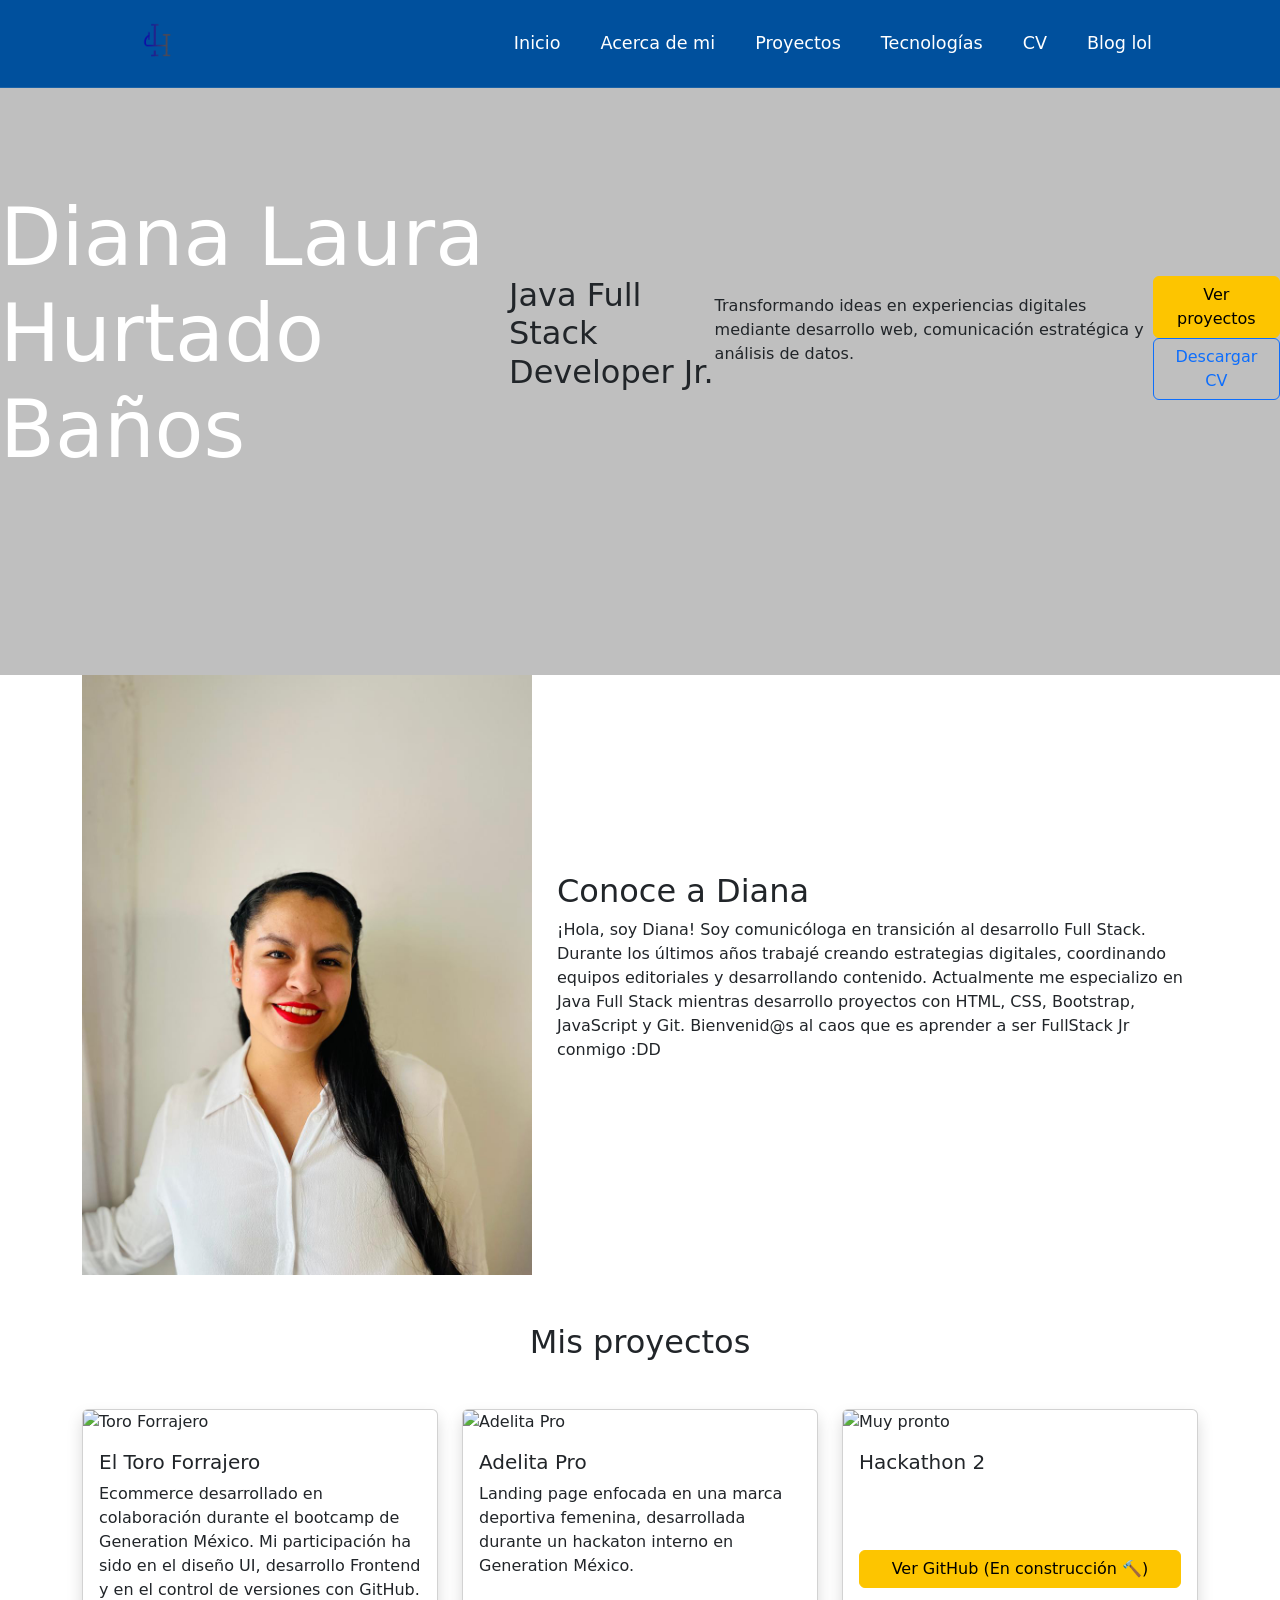
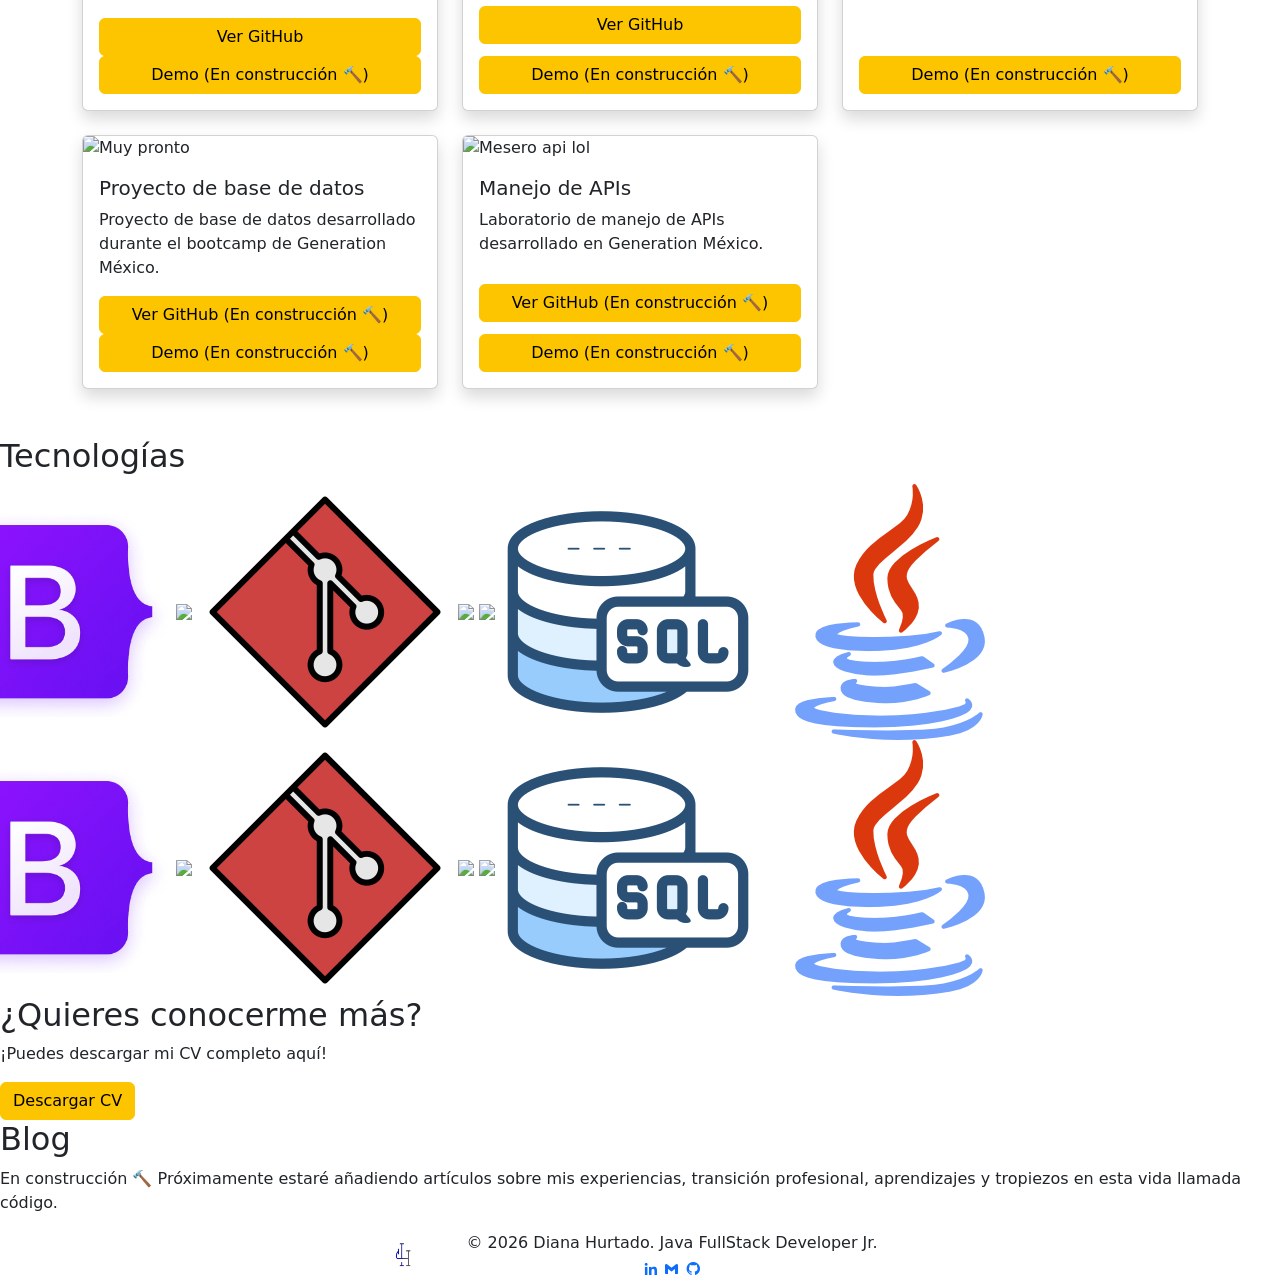
==== home.html @ 61e885ed "First update: html un poco más completo" ====
<!DOCTYPE html>
<html lang="es">

<head>
    <meta charset="UTF-8">
    <meta name="viewport" content="width=device-width, initial-scale=1.0">
    <title>Diana Hurtado | Portafolio en construcción 🔨</title>
    <!--Link a Bootstrap-->
    <link href="https://cdn.jsdelivr.net/npm/bootstrap@5.3.8/dist/css/bootstrap.min.css" rel="stylesheet"
        integrity="sha384-sRIl4kxILFvY47J16cr9ZwB07vP4J8+LH7qKQnuqkuIAvNWLzeN8tE5YBujZqJLB" crossorigin="anonymous">

    <link href='https://unpkg.com/boxicons@2.1.4/css/boxicons.min.css' rel='stylesheet'>
    <!--Link a la página de estilos-->
    <link rel="stylesheet" href="style.css">
    <!--Link tipografías-->
    <link rel="preconnect" href="https://fonts.googleapis.com">
</head>

<body>
    <header class="header">
        <a href="#" class="logo">
            <img src="Audiovisual/MonogramaDH-noBG.png" href="#Inicio" width="32" height="32" alt="Monograma Diana Hurtado">
        </a>

        <i class='bx bx-menu' id="menu-icon"></i>

        <nav class="navbar">
            <a href="#inicio" class="active">Inicio</a>
            <a href="#sobre-mi">Acerca de mi</a>
            <a href="#proyectos">Proyectos</a>
            <a href="#tecnologias">Tecnologías</a>
            <a href="#cv">CV</a>
            <a href="#blog">Blog lol</a>
        </nav>
    </header>

    <section id="hero">
        <div class="hero-division">
            <video
                    id="hero-video"
                    class="hero-video"
                    autoplay
                    muted
                    loop
                    playsinline
                    preload="metadata"
                    alt="Video de codding. Fuente Jakub Zerdzicki."
                    src="Audiovisual/Hero-video.mp4" type="video/mp4">
            </video>

            <div class="hero-overlay"></div>

            <div class="hero-content">
                <h1>Diana Laura Hurtado Baños</h1>
                <h2>Java Full Stack Developer Jr.</h2>
                <p>
                    Transformando ideas en experiencias digitales mediante desarrollo web, comunicación estratégica y análisis de datos.
                </p>
                <div class="hero-buttons">
                    <a href="#proyectos" class="btn btn-primary">
                        Ver proyectos
                    </a>
                    <a href="CV.pdf" class="btn btn-outline-primary">
                        Descargar CV
                    </a>
            </div>
        </div>
    </section>

    <section id="sobre-mi">
    <div class="container">
        <div class="row align-items-center">
            <div class="col-lg-5">
                <img src="Audiovisual/Foto CV.jpeg" width="450" height="600" alt="Fotografía Diana Hurtado">
            </div>
            <div class="col-lg-7">

                <h2>Conoce a Diana</h2>

                <p>
                    ¡Hola, soy Diana!
                    Soy comunicóloga en transición al desarrollo Full Stack.
                    Durante los últimos años trabajé creando estrategias digitales,
                    coordinando equipos editoriales y desarrollando contenido.
                    Actualmente me especializo en Java Full Stack mientras desarrollo
                    proyectos con HTML, CSS, Bootstrap, JavaScript y Git.
                    Bienvenid@s al caos que es aprender a ser FullStack Jr conmigo :DD
                </p>
            </div>
        </div>
    </div>
    </section> 

    <section id="proyectos" class="py-5">
        <div class="container">
            <h2 class="text-center mb-5">Mis proyectos</h2>
            <div class="row g-4">
                <!-- PI -->
                <div class="col-md-6 col-lg-4">
                    <div class="card h-100 shadow">
                        <img src="..."
                            class="card-img-top"
                            alt="Toro Forrajero">

                        <div class="card-body d-flex flex-column">
                            <h5 class="card-title">
                                El Toro Forrajero
                            </h5>

                            <p class="card-text">
                                Ecommerce desarrollado en colaboración durante el bootcamp de Generation México. Mi participación ha sido en el diseño UI, desarrollo Frontend y en el control de versiones con GitHub.
                            </p>

                            <a href="#" class="btn btn-primary mt-auto">
                                Ver GitHub
                            </a>

                            <a href="#" class="btn btn-primary mt-auto">
                                Demo (En construcción 🔨)
                            </a>
                        </div>
                    </div>
                </div>

                <!-- Hackathon 1 -->
                <div class="col-md-6 col-lg-4">
                    <div class="card h-100 shadow">
                        <img src="..."
                            class="card-img-top"
                            alt="Adelita Pro">

                        <div class="card-body d-flex flex-column">
                            <h5 class="card-title">
                                Adelita Pro
                            </h5>

                            <p class="card-text">
                                Landing page enfocada en una marca deportiva femenina, desarrollada durante un hackaton interno en Generation México.
                            </p>

                            <a href="#" class="btn btn-primary mt-auto">
                                Ver GitHub
                            </a>

                            <a href="#" class="btn btn-primary mt-auto">
                                Demo (En construcción 🔨)
                            </a>
                        </div>
                    </div>
                </div>

                <!-- Hackathon 2 -->
                <div class="col-md-6 col-lg-4">
                    <div class="card h-100 shadow">
                        <img src="..."
                            class="card-img-top"
                            alt="Muy pronto">

                        <div class="card-body d-flex flex-column">
                            <h5 class="card-title">
                                Hackathon 2
                            </h5>

                            <a href="#" class="btn btn-primary mt-auto">
                                Ver GitHub (En construcción 🔨)
                            </a>

                            <a href="#" class="btn btn-primary mt-auto">
                                Demo (En construcción 🔨)
                            </a>
                        </div>
                    </div>
                </div>

                <!-- Proyecto de base de datos -->
                <div class="col-md-6 col-lg-4">
                    <div class="card h-100 shadow">
                        <img src="..."
                            class="card-img-top"
                            alt="Muy pronto">

                        <div class="card-body d-flex flex-column">
                            <h5 class="card-title">
                                Proyecto de base de datos
                            </h5>

                            <p class="card-text">
                                Proyecto de base de datos desarrollado durante el bootcamp de Generation México.
                            </p>

                            <a href="#" class="btn btn-primary mt-auto">
                                Ver GitHub (En construcción 🔨)
                            </a>

                            <a href="#" class="btn btn-primary mt-auto">
                                Demo (En construcción 🔨)
                            </a>
                        </div>
                    </div>
                </div>

                <!-- Proyecto de API (lab 12!!!) -->
                <div class="col-md-6 col-lg-4">
                    <div class="card h-100 shadow">
                        <img src="..."
                            class="card-img-top"
                            alt="Mesero api lol">

                        <div class="card-body d-flex flex-column">
                            <h5 class="card-title">
                                Manejo de APIs
                            </h5>

                            <p class="card-text">
                                Laboratorio de manejo de APIs desarrollado en Generation México.
                            </p>

                            <a href="#" class="btn btn-primary mt-auto">
                                Ver GitHub (En construcción 🔨)
                            </a>

                            <a href="#" class="btn btn-primary mt-auto">
                                Demo (En construcción 🔨)
                            </a>
                        </div>
                    </div>
                </div>

            </div>
        </div>
    </section>

    <section id="tecnologias">

    <h2>Tecnologías</h2>
        <!--Carrousel de tecnologías (?)-->
        <div class="marquee">
            <div class="marquee-inner">
                    <img src="Audiovisual/Bootstrap.png">
                    <img src="Audiovisual/CSS.png">
                    <img src="Audiovisual/Git.png">
                    <img src="Audiovisual/GitHub.png">
                    <img src="Audiovisual/HTML.png">
                    <img src="Audiovisual/SQL.png">
                    <img src="Audiovisual/Java.png">
            </div>
        </div>
    </section>

    <section id="cv">
        <div>
            <h2>¿Quieres conocerme más?</h2>

            <p>¡Puedes descargar mi CV completo aquí!</p>

            <a href="#" class="btn btn-primary mt-auto">
                Descargar CV
            </a>
        </div>
    </section>

    <section id="blog">
        <div>
            <h2>Blog</h2>

            <p>En construcción 🔨
                Próximamente estaré añadiendo artículos sobre mis experiencias, transición profesional, aprendizajes y tropiezos en esta vida llamada código.
            </p>
        </div>
    </section>

    <footer class="footer">
        <div class="container">
            <div class="row align-items-center justify-content-center">

                <div class="col-auto text-end mb-3 mb-md-0 px-3">
                    <img src="Audiovisual/MonogramaDH-noBG.png" width="32" height="32" alt="Monograma Diana Hurtado">
                </div>

                <div class="col-md-5 text-center mb-3 mb-md-0">
                    <div class="footer-contenido">
                        <p class="mb-1">&copy; 2026 Diana Hurtado. Java FullStack Developer Jr.</p>
                        <div class="footer-redes">
                            <a href="#"><i class='bx bxl-linkedin'></i></a>
                            <a href="#"><i class='bx bxl-gmail'></i></a>
                            <a href="#"><i class='bx bxl-github'></i></a>
                        </div>
                    </div>
                </div>

            </div>
        </div>
    </footer>

    <!--Link final a bootstrap-->
    <script src="https://cdn.jsdelivr.net/npm/bootstrap@5.3.8/dist/js/bootstrap.bundle.min.js"
        integrity="sha384-FKyoEForCGlyvwx9Hj09JcYn3nv7wiPVlz7YYwJrWVcXK/BmnVDxM+D2scQbITxI"
        crossorigin="anonymous"></script>
    <!--Link al script de js-->
    <script src="script.js"></script>
</body>

</html>
---- style.css ----
:root{
    /* Paleta de colores */
    --color-DeepBlue: #00296B;
    --color-AzulOscuro: #003F88;
    --color-Azul: #00509D;
    --color-NaranjaFuerte: #FDC500;
    --color-Naranja: #FFD500;
}

/********************/
/*SECCIÓN DEL NAVBAR*/
.header {
    position: fixed !important;
    /*Para que el menú se mueva con el desplazamiento*/
    top: 0;
    left: 0;
    width: 100%;
    padding: 1.3rem 10%;
    /*background: rgba(255, 255, 255, 0.05); color del cristal*/
    /* background: var(--color-primario);
    backdrop-filter: blur(10px);
    -webkit-backdrop-filter: blur(10px);
    border-bottom: 1px solid rgba(255, 255, 255, 0.1);*/

    background: var(--color-Azul);
    border-bottom: 1px solid rgba(255, 255, 255, 0.1);

    display: flex;
    justify-content: space-between;
    align-items: center;
    z-index: 1000;
    transition: background-color 0.4s ease, border-bottom 0.4s ease, padding 0.4s ease;
}

.header.cambio-fondo {
    position: fixed;
    background: rgba(255, 255, 255, 0.15);
    backdrop-filter: blur(15px);
    -webkit-backdrop-filter: blur(15px);
    border-bottom: 1px solid rgba(27, 32, 33, 0.1);
    padding: 1rem 10%;
}

.logo {
    display: flex;
    align-items: center;
}

.logo img {
    height: 45px;
    max-height: 45px;
    width: auto;
}

.navbar a {
    font-size: 1.1rem;
    color: #ffffff;
    text-decoration: none;
    font-weight: 500;
    margin-left: 2.5rem;
    transition: 0.3s ease;
}

.header.cambio-fondo .navbar a {
    color: var(--color-Azul);
}


.navbar a:hover,
.navbar a.active .adelita-header.cambio-fondo .navbar a:hover,
.adelita-header.cambio-fondo .navbar a.active {
    color: var(--color-secundario);
}

.nav-acciones {
    display: flex;
    align-items: center;
    /* Espacio entre el carrito y el botón */
    gap: 1.5rem;
    /* Separación con los demás elementos */
    margin-left: 2.5rem;
}

.carrito-icono {
    font-size: 1.6rem;
    /* Lo hacemos un poco más grande para que resalte */
    color: #ffffff;
    text-decoration: none;
    transition: 0.3s ease;
    display: flex;
    align-items: center;
}

.carrito-icono:hover {
    color: var(--color-secundario);
    transform: scale(1.5);
}

.adelita-header.cambio-fondo .carrito-icono {
    color: var(--color-texto);
}

#menu-icon {
    font-size: 2.5rem;
    color: #ffffff;
    cursor: pointer;
    display: none;

}

@media (max-width: 992px) {
    .adelita-header {
        padding: 1.25rem 4%;
    }
}

@media (max-width: 768px) {
    #menu-icon {
        display: block;
    }

    /* 1. ESTADO EN EL TOPE: Navbar hasta arriba (Fondo oscuro con su propio blur) */
    .navbar {
        position: absolute;
        top: 100%;
        left: 0;
        width: 100%;
        padding: 1rem 4%;
        background: rgba(27, 32, 33, 0.9) !important;
        backdrop-filter: blur(15px) !important;
        -webkit-backdrop-filter: blur(15px) !important;
        border-bottom: 1px solid rgba(255, 255, 255, 0.1);
        display: none;
        flex-direction: column;
    }

    .navbar a {
        display: block;
        width: 100%;
        font-size: 1.2rem;
        margin: 1rem 0;
        margin-left: 0;
        text-align: center;
        color: #ffffff !important;
    }

    /* 2. ESTADO CON SCROLL: El truco para forzar el blur denso */
    .adelita-header.cambio-fondo .navbar,
    .adelita-header.cambio-fondo .navbar.active {
        /* Usamos un color con una pizca más de opacidad (0.4) para que el navegador tenga una capa base que "dibujar" con el blur */
        background: rgba(255, 255, 255, 0.4) !important;

        /* Forzamos el renderizado de capas del navegador */
        backdrop-filter: blur(20px) !important;
        -webkit-backdrop-filter: blur(20px) !important;

        border-bottom: 1px solid rgba(48, 52, 63, 0.15);
    }

    /* Letras oscuras estables en scroll */
    .adelita-header.cambio-fondo .navbar a {
        color: var(--color-cuaternario) !important;
    }

    .adelita-header.cambio-fondo .navbar a.active,
    .adelita-header.cambio-fondo .navbar a:hover {
        color: var(--color-secundario) !important;
    }

    .navbar.active {
        display: flex;
    }
}

/*=================================
        Hero Section
===================================*/
.hero-division{
    position:relative; /*para que el texto y el video sepan cuál es su referencia*/
    height: 75vh;  /*Este controla la altura del hero!!!*/
    overflow: hidden; /*Este recorta lo que sobresalga del video!*/
}

.hero-text{
    height: 100%;
    position: relative;
}

.hero-video{
    width:100%;
    height: 100%;
    /*display:block;*/
    object-fit:cover;
}

.hero-overlay{
    position:absolute;
    inset:0;
    background:rgba(0,0,0,.25);
    z-index:2;
}

.hero-content{
    position:absolute;
    inset:0;

    display:flex;
    justify-content:center;
    align-items:center;

    z-index:3;
}

.hero-content h1{
    color:white;
    font-size:5rem;
}

/*
===============================
        Botones
===============================*/
.btn-primary{
    --bs-btn-bg: var(--color-NaranjaFuerte); /*color fondo*/
    --bs-btn-border-color: var(--color-NaranjaFuerte); /*color borde*/
    --bs-btn-color: #000;
    --bs-btn-hover-bg: var(--color-Naranja); /*color cuando se pone el puntero sobre el botón*/
    --bs-btn-hover-border-color: var(--color-Naranja); /*color borde cuando se pone el puntero sobre el botón*/
    --bs-btn-hover-color: #000;
    --bs-btn-active-bg: var(--color-Azul); /*color fondo cuando se hace click*/
    --bs-btn-active-border-color: var(--color-Azul); /*color borde cuando se hace click*/
}
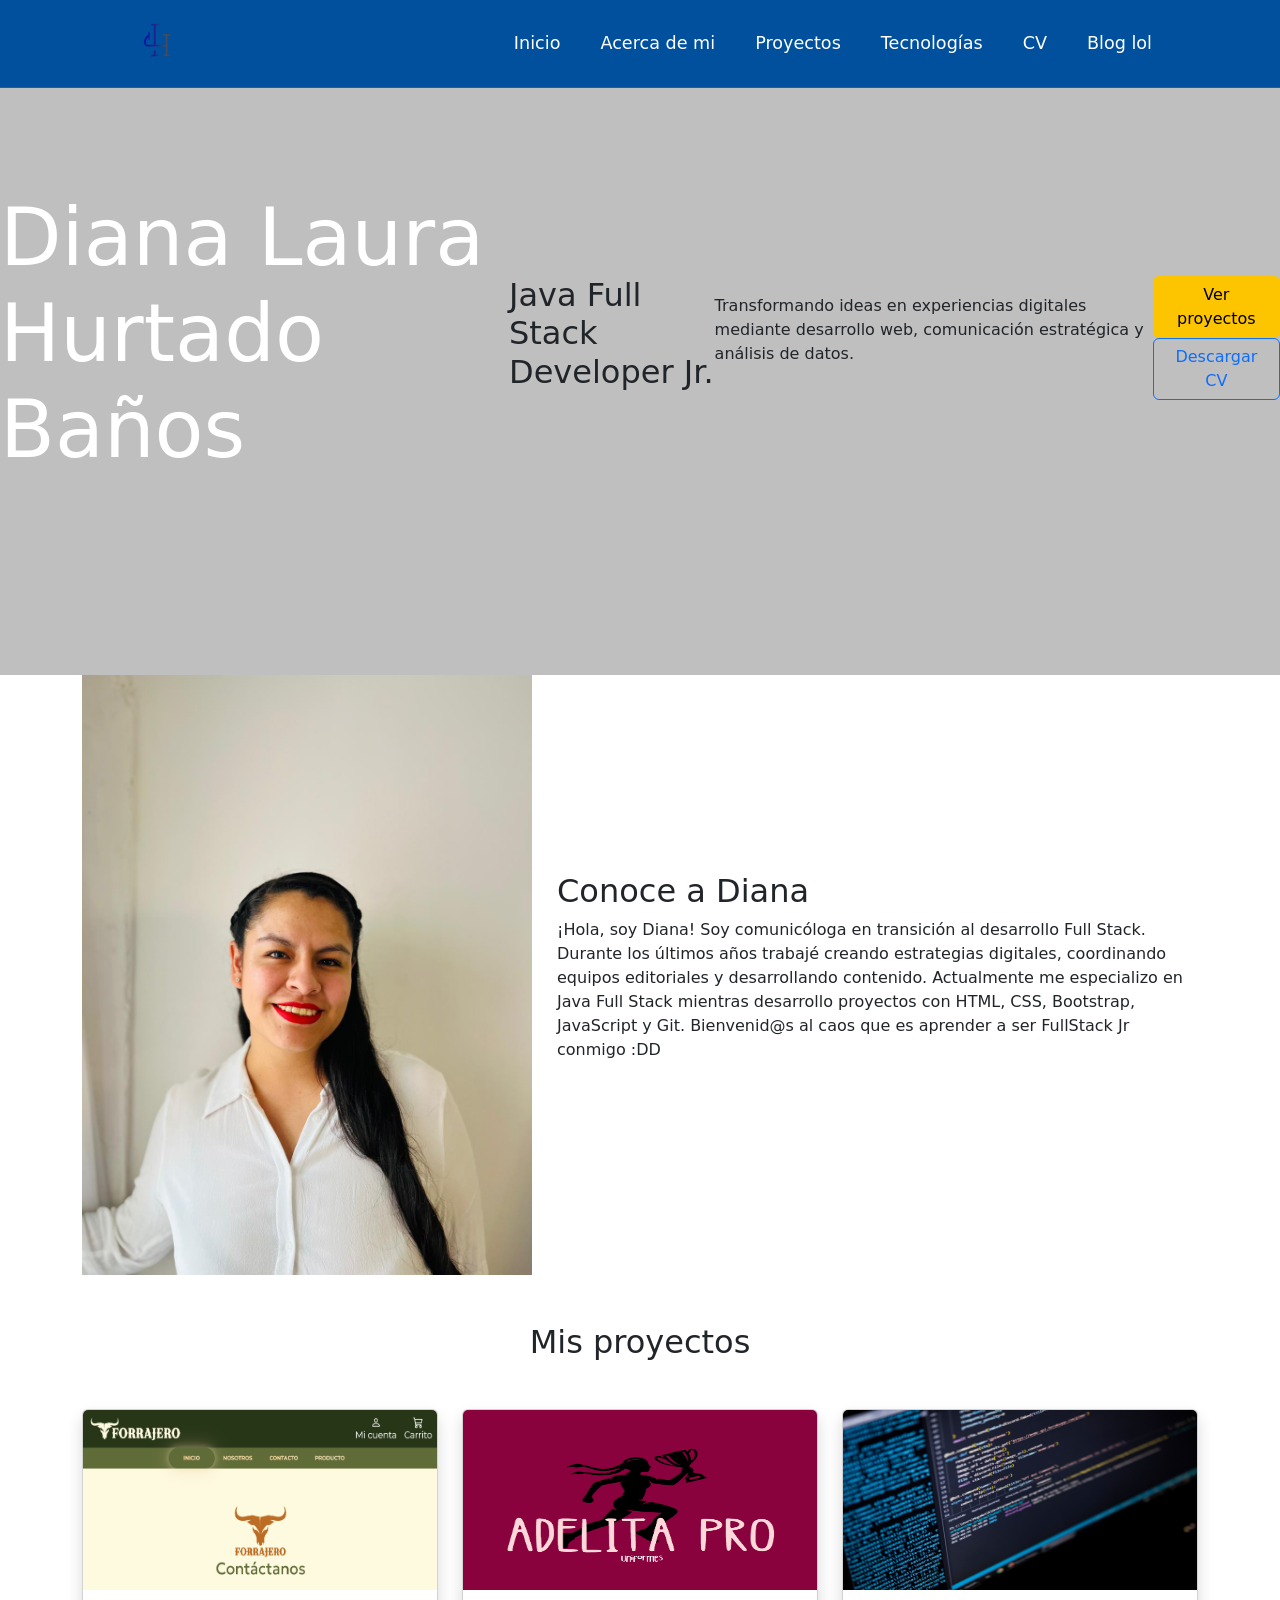
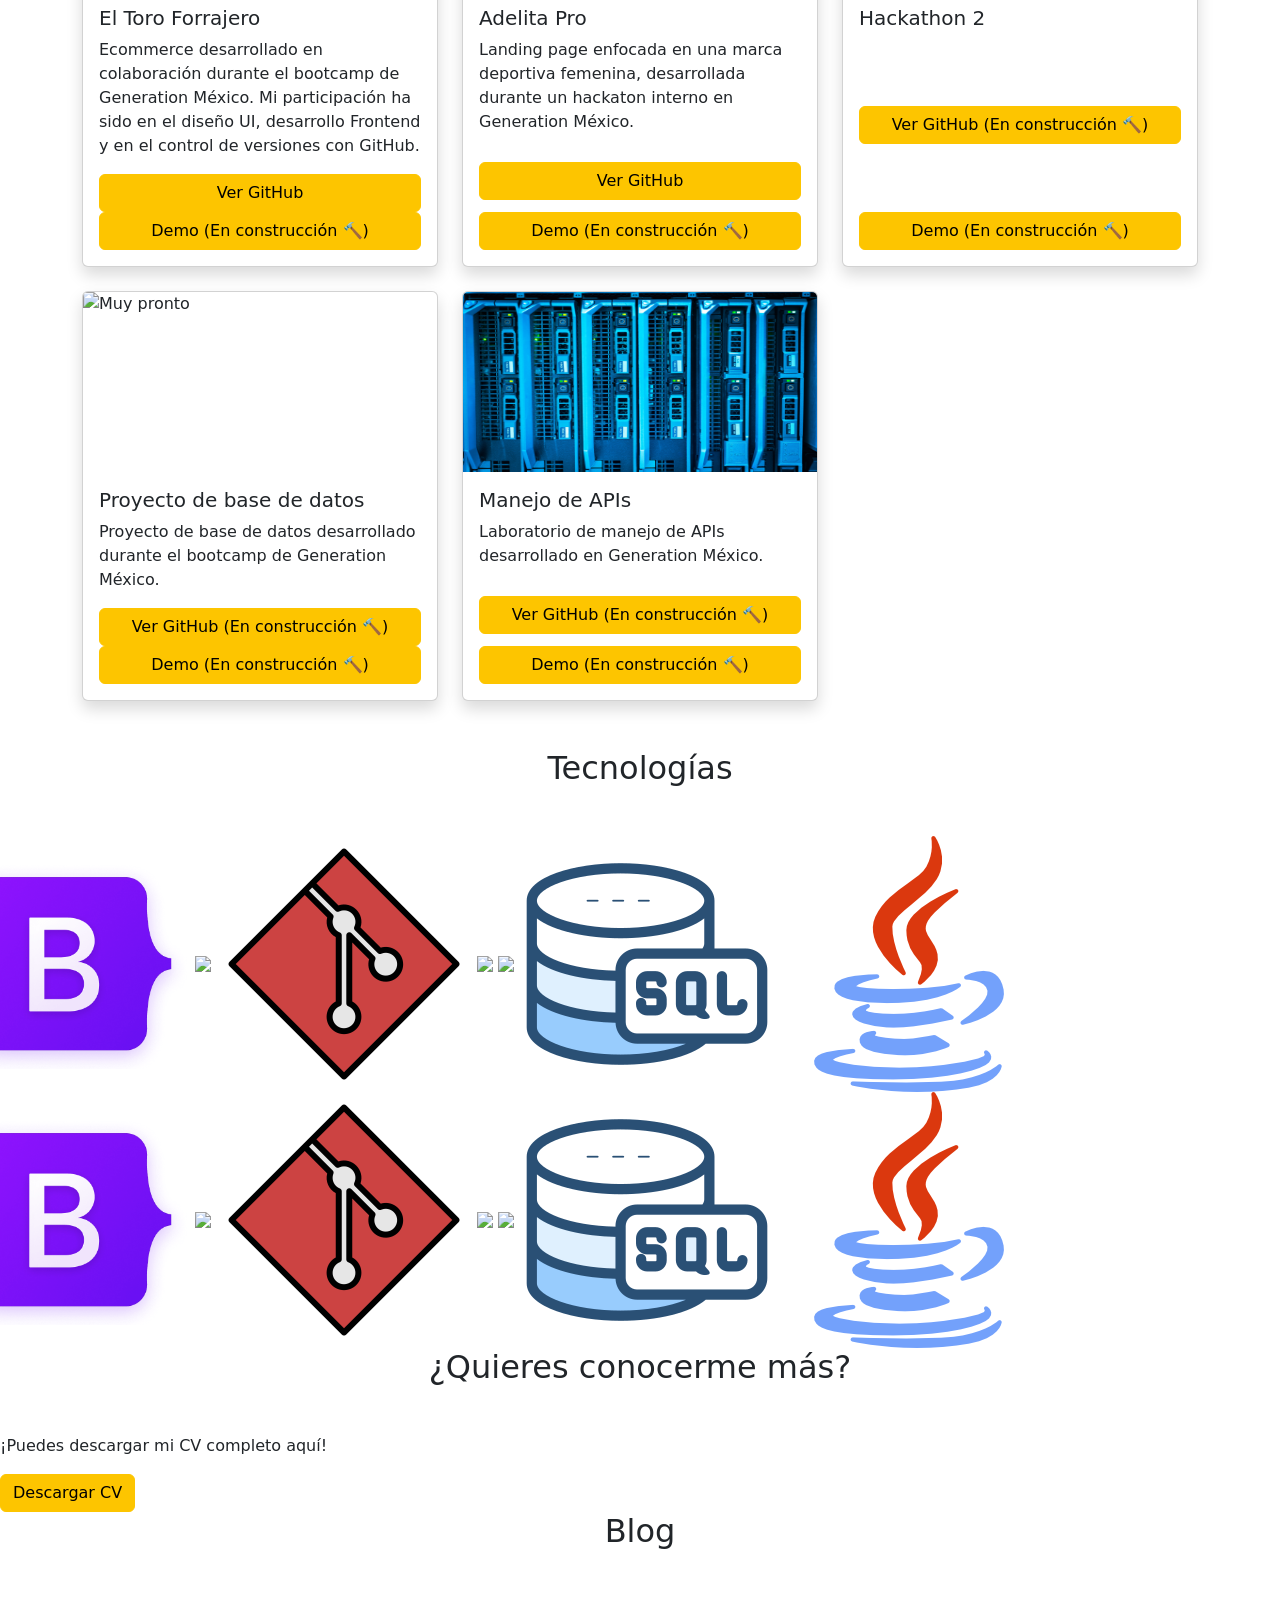
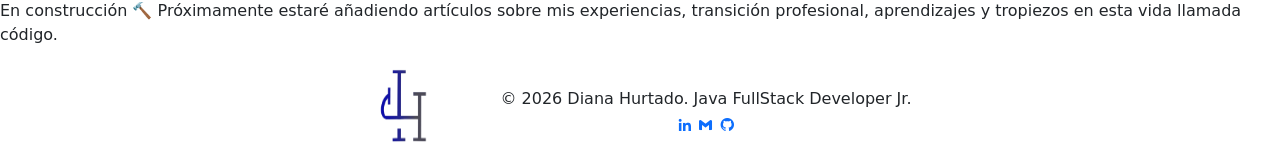
==== commit fdc1c228: "Second update: Imágenes cards, CV descargable, botones responsivos a páginas personales" ====
--- a/home.html
+++ b/home.html
@@ -4,7 +4,7 @@
 <head>
     <meta charset="UTF-8">
     <meta name="viewport" content="width=device-width, initial-scale=1.0">
-    <title>Diana Hurtado | Portafolio en construcción 🔨</title>
+    <title>Diana Hurtado | Portafolio en construcción 🔨✨</title>
     <!--Link a Bootstrap-->
     <link href="https://cdn.jsdelivr.net/npm/bootstrap@5.3.8/dist/css/bootstrap.min.css" rel="stylesheet"
         integrity="sha384-sRIl4kxILFvY47J16cr9ZwB07vP4J8+LH7qKQnuqkuIAvNWLzeN8tE5YBujZqJLB" crossorigin="anonymous">
@@ -19,7 +19,8 @@
 <body>
     <header class="header">
         <a href="#" class="logo">
-            <img src="Audiovisual/MonogramaDH-noBG.png" href="#Inicio" width="32" height="32" alt="Monograma Diana Hurtado">
+            <img src="Audiovisual/MonogramaDH-noBG.png" href="#Inicio" width="120" height="120" alt="Monograma Diana Hurtado"
+            onclick="">
         </a>
 
         <i class='bx bx-menu' id="menu-icon"></i>
@@ -60,7 +61,7 @@
                     <a href="#proyectos" class="btn btn-primary">
                         Ver proyectos
                     </a>
-                    <a href="CV.pdf" class="btn btn-outline-primary">
+                    <a href="Audiovisual/Diana Laura Hurtado Baños - CV.pdf" class="btn btn-outline-primary" download="CV-DianaHurtado">
                         Descargar CV
                     </a>
             </div>
@@ -98,7 +99,8 @@
                 <!-- PI -->
                 <div class="col-md-6 col-lg-4">
                     <div class="card h-100 shadow">
-                        <img src="..."
+                        <img src="Audiovisual/Toro-Forrajero.png"
+                            height="180px"
                             class="card-img-top"
                             alt="Toro Forrajero">
 
@@ -111,7 +113,7 @@
                                 Ecommerce desarrollado en colaboración durante el bootcamp de Generation México. Mi participación ha sido en el diseño UI, desarrollo Frontend y en el control de versiones con GitHub.
                             </p>
 
-                            <a href="#" class="btn btn-primary mt-auto">
+                            <a href="https://github.com/D-a-v-i-d-Vargas/Toro-Forrajero-Ecommerce" class="btn btn-primary mt-auto">
                                 Ver GitHub
                             </a>
 
@@ -125,7 +127,8 @@
                 <!-- Hackathon 1 -->
                 <div class="col-md-6 col-lg-4">
                     <div class="card h-100 shadow">
-                        <img src="..."
+                        <img src="Audiovisual/Adelita-pro.png"
+                            height="180px"
                             class="card-img-top"
                             alt="Adelita Pro">
 
@@ -138,7 +141,7 @@
                                 Landing page enfocada en una marca deportiva femenina, desarrollada durante un hackaton interno en Generation México.
                             </p>
 
-                            <a href="#" class="btn btn-primary mt-auto">
+                            <a href="https://github.com/tobdany/Adelita-Pro-Uniforms" class="btn btn-primary mt-auto">
                                 Ver GitHub
                             </a>
 
@@ -152,7 +155,8 @@
                 <!-- Hackathon 2 -->
                 <div class="col-md-6 col-lg-4">
                     <div class="card h-100 shadow">
-                        <img src="..."
+                        <img src="Audiovisual/Backend.jpg"
+                            height="180px"
                             class="card-img-top"
                             alt="Muy pronto">
 
@@ -175,7 +179,8 @@
                 <!-- Proyecto de base de datos -->
                 <div class="col-md-6 col-lg-4">
                     <div class="card h-100 shadow">
-                        <img src="..."
+                        <img src="Audiovisual/DataBase.jpg"
+                            height="180px"
                             class="card-img-top"
                             alt="Muy pronto">
 
@@ -202,7 +207,8 @@
                 <!-- Proyecto de API (lab 12!!!) -->
                 <div class="col-md-6 col-lg-4">
                     <div class="card h-100 shadow">
-                        <img src="..."
+                        <img src="Audiovisual/APIs.jpg"
+                            height="180px"
                             class="card-img-top"
                             alt="Mesero api lol">
 
@@ -232,28 +238,28 @@
 
     <section id="tecnologias">
 
-    <h2>Tecnologías</h2>
-        <!--Carrousel de tecnologías (?)-->
+    <h2 class="text-center mb-5">Tecnologías</h2>
+        <!--Carrousel de tecnologías-->
         <div class="marquee">
             <div class="marquee-inner">
-                    <img src="Audiovisual/Bootstrap.png">
-                    <img src="Audiovisual/CSS.png">
-                    <img src="Audiovisual/Git.png">
-                    <img src="Audiovisual/GitHub.png">
-                    <img src="Audiovisual/HTML.png">
-                    <img src="Audiovisual/SQL.png">
-                    <img src="Audiovisual/Java.png">
+                <img src="Audiovisual/Bootstrap.png">
+                <img src="Audiovisual/CSS.png">
+                <img src="Audiovisual/Git.png">
+                <img src="Audiovisual/GitHub.png">
+                <img src="Audiovisual/HTML.png">
+                <img src="Audiovisual/SQL.png">
+                <img src="Audiovisual/Java.png">
             </div>
         </div>
     </section>
 
     <section id="cv">
         <div>
-            <h2>¿Quieres conocerme más?</h2>
+            <h2 class="text-center mb-5">¿Quieres conocerme más?</h2>
 
             <p>¡Puedes descargar mi CV completo aquí!</p>
 
-            <a href="#" class="btn btn-primary mt-auto">
+            <a href="Audiovisual/Diana Laura Hurtado Baños - CV.pdf" class="btn btn-primary mt-auto" download="CV-DianaHurtado">
                 Descargar CV
             </a>
         </div>
@@ -261,7 +267,7 @@
 
     <section id="blog">
         <div>
-            <h2>Blog</h2>
+            <h2 class="text-center mb-5">Blog</h2>
 
             <p>En construcción 🔨
                 Próximamente estaré añadiendo artículos sobre mis experiencias, transición profesional, aprendizajes y tropiezos en esta vida llamada código.
@@ -274,16 +280,16 @@
             <div class="row align-items-center justify-content-center">
 
                 <div class="col-auto text-end mb-3 mb-md-0 px-3">
-                    <img src="Audiovisual/MonogramaDH-noBG.png" width="32" height="32" alt="Monograma Diana Hurtado">
+                    <img src="Audiovisual/MonogramaDH-noBG.png" width="100" height="100" alt="Monograma Diana Hurtado">
                 </div>
 
                 <div class="col-md-5 text-center mb-3 mb-md-0">
                     <div class="footer-contenido">
                         <p class="mb-1">&copy; 2026 Diana Hurtado. Java FullStack Developer Jr.</p>
                         <div class="footer-redes">
-                            <a href="#"><i class='bx bxl-linkedin'></i></a>
+                            <a href="https://www.linkedin.com/in/diana-laura-hurtado-ba%C3%B1os/"><i class='bx bxl-linkedin'></i></a>
                             <a href="#"><i class='bx bxl-gmail'></i></a>
-                            <a href="#"><i class='bx bxl-github'></i></a>
+                            <a href="https://github.com/DianaH-314"><i class='bx bxl-github'></i></a>
                         </div>
                     </div>
                 </div>
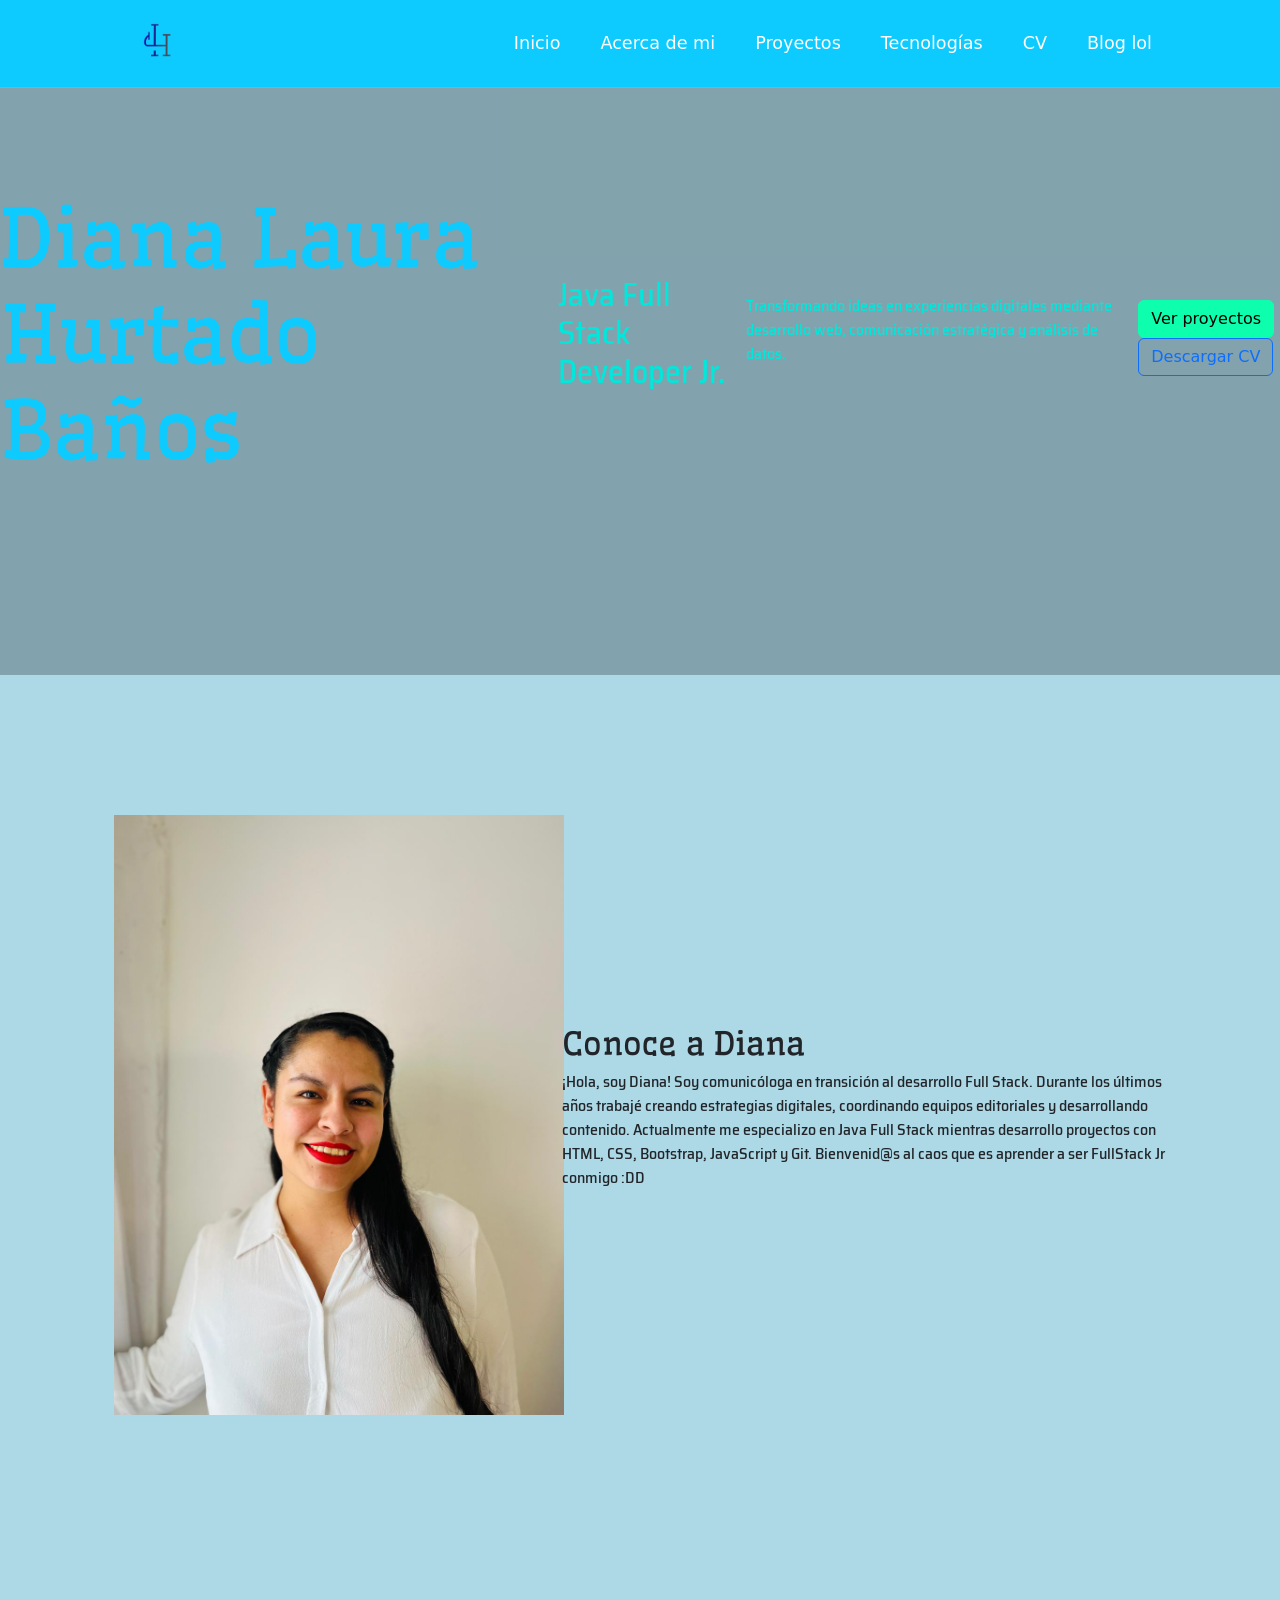
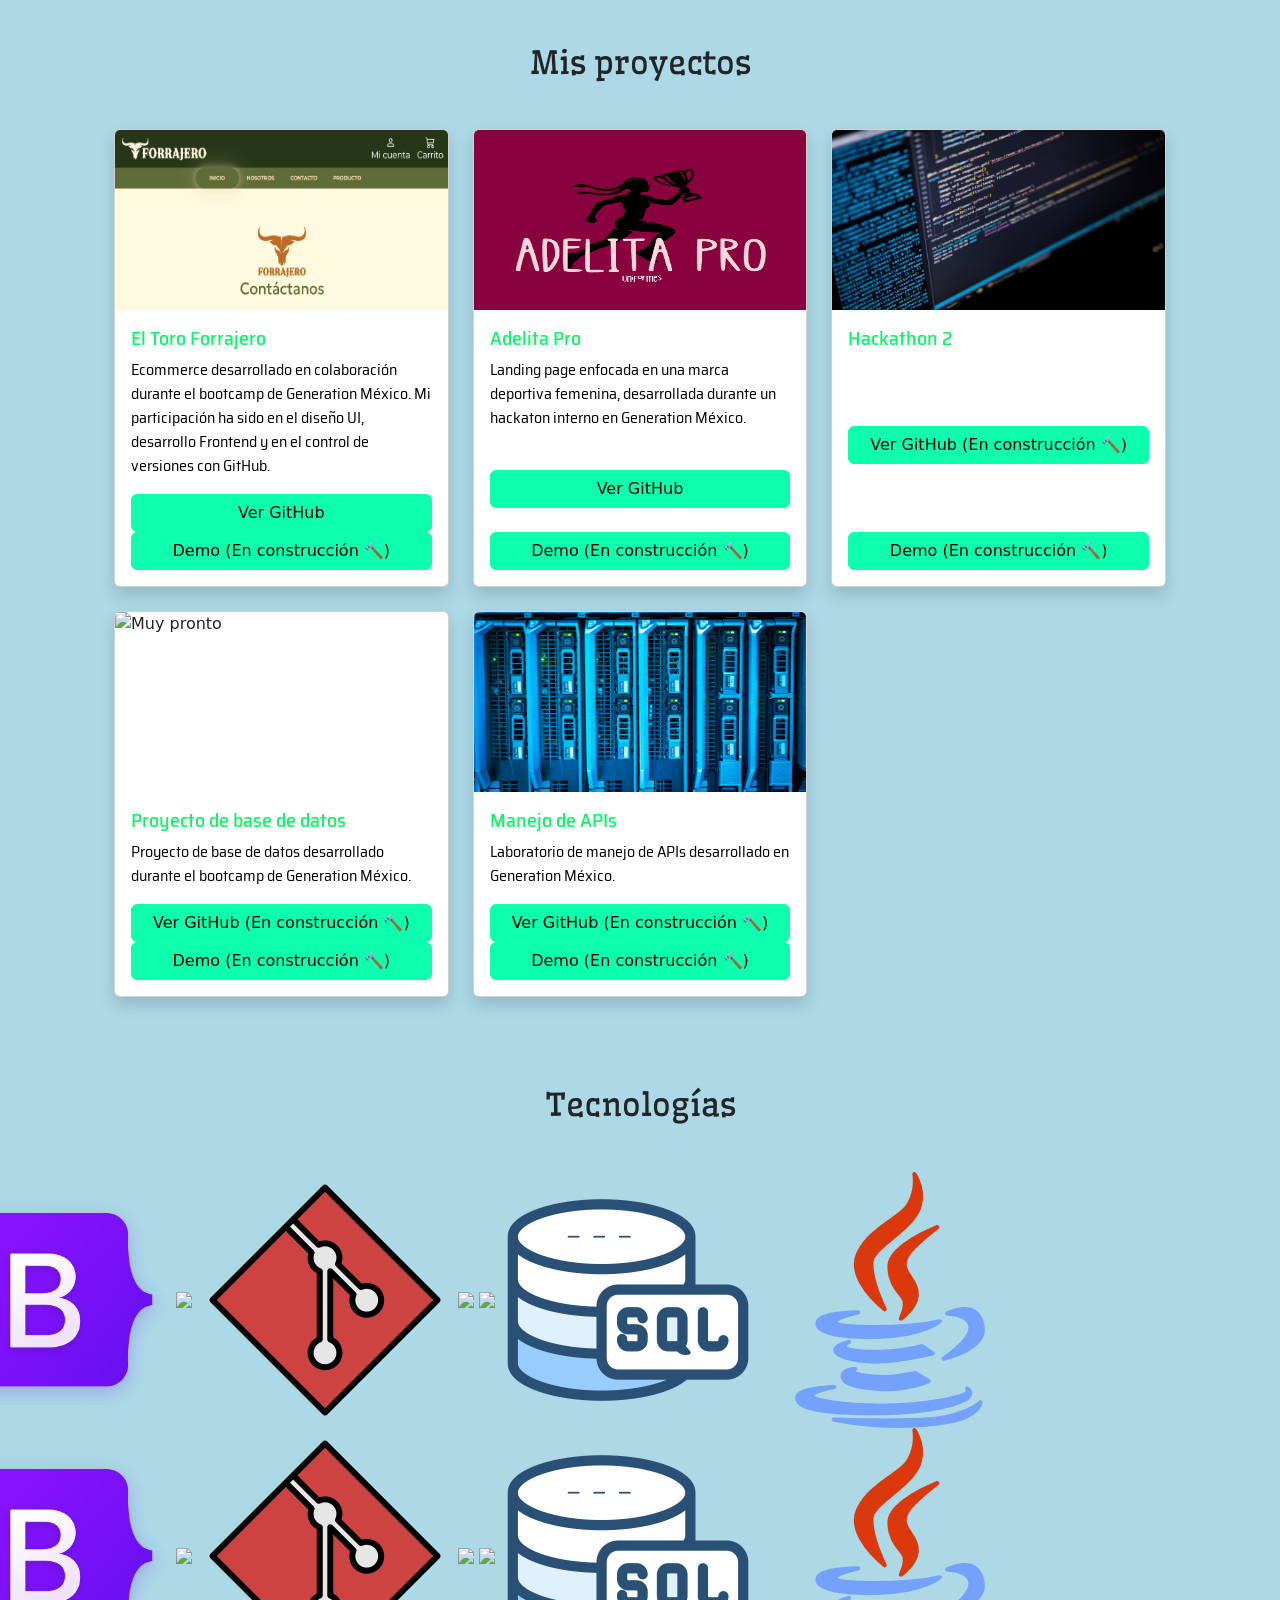
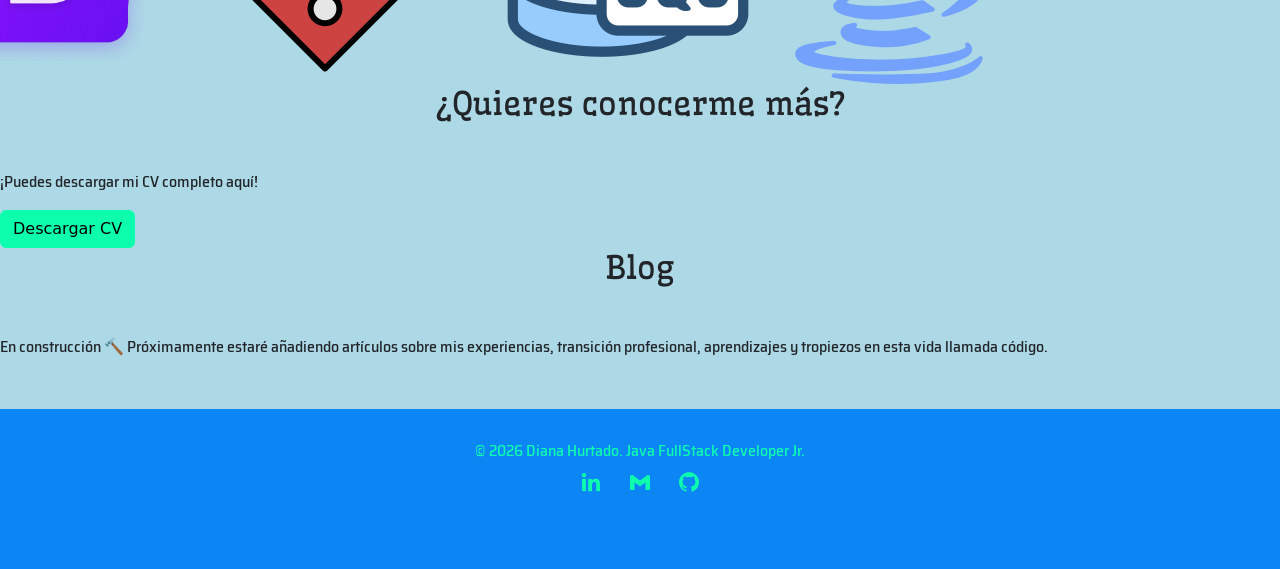
==== commit 1edc138f: "Fix: estilo 1, cards y tipografía" ====
--- a/home.html
+++ b/home.html
@@ -14,13 +14,14 @@
     <link rel="stylesheet" href="style.css">
     <!--Link tipografías-->
     <link rel="preconnect" href="https://fonts.googleapis.com">
+    <link rel="preconnect" href="https://fonts.gstatic.com" crossorigin>
+    <link href="https://fonts.googleapis.com/css2?family=Happy+Monkey&family=Saira+Semi+Condensed:wght@100;200;300;400;500;600;700;800;900&family=Wellfleet&display=swap" rel="stylesheet">
 </head>
 
-<body>
+<body style="background-color: lightblue;"> <!--ivory or seashell (mintcream?) its a safe choice, lightblue looks pretty too!! lightcyan might be good, powderblue puede ser, pero el verdeee Dx-->
     <header class="header">
         <a href="#" class="logo">
-            <img src="Audiovisual/MonogramaDH-noBG.png" href="#Inicio" width="120" height="120" alt="Monograma Diana Hurtado"
-            onclick="">
+            <img src="Audiovisual/MonogramaDH-noBG.png" href="#Inicio" width="120" height="120" class="logo img" alt="Monograma Diana Hurtado">
         </a>
 
         <i class='bx bx-menu' id="menu-icon"></i>
@@ -52,9 +53,9 @@
             <div class="hero-overlay"></div>
 
             <div class="hero-content">
-                <h1>Diana Laura Hurtado Baños</h1>
-                <h2>Java Full Stack Developer Jr.</h2>
-                <p>
+                <h1 class="cables" style="color: var(--color-SkyBlue);">Diana Laura Hurtado Baños</h1>
+                <h2 class="texto" style="color: var(--color-Turquesa);">Java Full Stack Developer Jr.</h2>
+                <p class="texto" style="color: var(--color-Turquesa);">
                     Transformando ideas en experiencias digitales mediante desarrollo web, comunicación estratégica y análisis de datos.
                 </p>
                 <div class="hero-buttons">
@@ -76,9 +77,9 @@
             </div>
             <div class="col-lg-7">
 
-                <h2>Conoce a Diana</h2>
-
-                <p>
+                <h2 class="cables">Conoce a Diana</h2>
+
+                <p class="texto">
                     ¡Hola, soy Diana!
                     Soy comunicóloga en transición al desarrollo Full Stack.
                     Durante los últimos años trabajé creando estrategias digitales,
@@ -94,7 +95,7 @@
 
     <section id="proyectos" class="py-5">
         <div class="container">
-            <h2 class="text-center mb-5">Mis proyectos</h2>
+            <h2 class="text-center mb-5 cables">Mis proyectos</h2>
             <div class="row g-4">
                 <!-- PI -->
                 <div class="col-md-6 col-lg-4">
@@ -238,7 +239,7 @@
 
     <section id="tecnologias">
 
-    <h2 class="text-center mb-5">Tecnologías</h2>
+    <h2 class="text-center mb-5 cables">Tecnologías</h2>
         <!--Carrousel de tecnologías-->
         <div class="marquee">
             <div class="marquee-inner">
@@ -255,9 +256,9 @@
 
     <section id="cv">
         <div>
-            <h2 class="text-center mb-5">¿Quieres conocerme más?</h2>
-
-            <p>¡Puedes descargar mi CV completo aquí!</p>
+            <h2 class="text-center mb-5 cables">¿Quieres conocerme más?</h2>
+
+            <p class="texto">¡Puedes descargar mi CV completo aquí!</p>
 
             <a href="Audiovisual/Diana Laura Hurtado Baños - CV.pdf" class="btn btn-primary mt-auto" download="CV-DianaHurtado">
                 Descargar CV
@@ -267,25 +268,25 @@
 
     <section id="blog">
         <div>
-            <h2 class="text-center mb-5">Blog</h2>
-
-            <p>En construcción 🔨
+            <h2 class="text-center mb-5 cables">Blog</h2>
+
+            <p class="texto">En construcción 🔨
                 Próximamente estaré añadiendo artículos sobre mis experiencias, transición profesional, aprendizajes y tropiezos en esta vida llamada código.
             </p>
         </div>
     </section>
 
     <footer class="footer">
-        <div class="container">
+        <div class="footer-container">
             <div class="row align-items-center justify-content-center">
 
-                <div class="col-auto text-end mb-3 mb-md-0 px-3">
-                    <img src="Audiovisual/MonogramaDH-noBG.png" width="100" height="100" alt="Monograma Diana Hurtado">
-                </div>
+                <!-- <div class="col-auto text-end mb-3 mb-md-0 px-3">
+                    <img src="Audiovisual/MonogramaDH-noBG.png" class="footer-logo-img" alt="Monograma Diana Hurtado">
+                </div> -->
 
                 <div class="col-md-5 text-center mb-3 mb-md-0">
                     <div class="footer-contenido">
-                        <p class="mb-1">&copy; 2026 Diana Hurtado. Java FullStack Developer Jr.</p>
+                        <p class="mb-1 texto">&copy; 2026 Diana Hurtado. Java FullStack Developer Jr.</p>
                         <div class="footer-redes">
                             <a href="https://www.linkedin.com/in/diana-laura-hurtado-ba%C3%B1os/"><i class='bx bxl-linkedin'></i></a>
                             <a href="#"><i class='bx bxl-gmail'></i></a>
--- a/style.css
+++ b/style.css
@@ -1,14 +1,53 @@
 :root{
     /* Paleta de colores */
-    --color-DeepBlue: #00296B;
-    --color-AzulOscuro: #003F88;
-    --color-Azul: #00509D;
-    --color-NaranjaFuerte: #FDC500;
-    --color-Naranja: #FFD500;
-}
-
-/********************/
-/*SECCIÓN DEL NAVBAR*/
+    --color-Azure: #0c85f5;
+    --color-SkyBlue: #0dcbff;
+    --color-Turquesa: #00e8dc;
+    --color-Menta: #0dffae;
+    --color-Verde: #0cf566;
+    --color-texto: #000;
+}
+
+/*======================================= 
+            Tipografías
+========================================= */
+/*Títulos*/
+.texto{
+    font-family: "Saira Semi Condensed", sans-serif;
+    font-weight: 500;
+    font-style: normal;
+}
+/*Cables lol*/
+.cables {
+    font-family: "Wellfleet", serif;
+    font-weight: 400;
+    font-style: normal;
+}
+/*Texto*/
+.subtitulos {
+    font-family: "Happy Monkey", system-ui;
+    font-weight: 400;
+    font-style: normal;
+}
+
+/*Animación para el scrolleo suave*/
+html {
+    scroll-behavior: smooth;
+}
+
+/*Propuesta de tamaño de los contenedores*/
+.container {
+    max-width: 1100px;
+    margin: 0 auto;
+    padding: 40px 24px;
+    scroll-margin-top: 120px;
+    /*Para evitar que el navbar se encime*/
+    margin-top: 100px;
+}
+
+/*===============================
+            NAVBAR
+=================================*/
 .header {
     position: fixed !important;
     /*Para que el menú se mueva con el desplazamiento*/
@@ -16,13 +55,8 @@
     left: 0;
     width: 100%;
     padding: 1.3rem 10%;
-    /*background: rgba(255, 255, 255, 0.05); color del cristal*/
-    /* background: var(--color-primario);
-    backdrop-filter: blur(10px);
-    -webkit-backdrop-filter: blur(10px);
-    border-bottom: 1px solid rgba(255, 255, 255, 0.1);*/
-
-    background: var(--color-Azul);
+
+    background: var(--color-SkyBlue);
     border-bottom: 1px solid rgba(255, 255, 255, 0.1);
 
     display: flex;
@@ -62,14 +96,14 @@
 }
 
 .header.cambio-fondo .navbar a {
-    color: var(--color-Azul);
+    color: var(--color-SkyBlue);
 }
 
 
 .navbar a:hover,
 .navbar a.active .adelita-header.cambio-fondo .navbar a:hover,
 .adelita-header.cambio-fondo .navbar a.active {
-    color: var(--color-secundario);
+    color: var(--color-SkyBlue);
 }
 
 .nav-acciones {
@@ -92,12 +126,12 @@
 }
 
 .carrito-icono:hover {
-    color: var(--color-secundario);
+    color: var(--color-SkyBlue);
     transform: scale(1.5);
 }
 
-.adelita-header.cambio-fondo .carrito-icono {
-    color: var(--color-texto);
+.header.cambio-fondo .carrito-icono {
+    color: var(--color-Azure);
 }
 
 #menu-icon {
@@ -145,8 +179,8 @@
     }
 
     /* 2. ESTADO CON SCROLL: El truco para forzar el blur denso */
-    .adelita-header.cambio-fondo .navbar,
-    .adelita-header.cambio-fondo .navbar.active {
+    .header.cambio-fondo .navbar,
+    .header.cambio-fondo .navbar.active {
         /* Usamos un color con una pizca más de opacidad (0.4) para que el navegador tenga una capa base que "dibujar" con el blur */
         background: rgba(255, 255, 255, 0.4) !important;
 
@@ -158,13 +192,13 @@
     }
 
     /* Letras oscuras estables en scroll */
-    .adelita-header.cambio-fondo .navbar a {
-        color: var(--color-cuaternario) !important;
-    }
-
-    .adelita-header.cambio-fondo .navbar a.active,
-    .adelita-header.cambio-fondo .navbar a:hover {
-        color: var(--color-secundario) !important;
+    .header.cambio-fondo .navbar a {
+        color: var(--color-Turquesa) !important;
+    }
+
+    .header.cambio-fondo .navbar a.active,
+    .header.cambio-fondo .navbar a:hover {
+        color: var(--color-SkyBlue) !important;
     }
 
     .navbar.active {
@@ -221,12 +255,66 @@
         Botones
 ===============================*/
 .btn-primary{
-    --bs-btn-bg: var(--color-NaranjaFuerte); /*color fondo*/
-    --bs-btn-border-color: var(--color-NaranjaFuerte); /*color borde*/
+    --bs-btn-bg: var(--color-Menta); /*color fondo*/
+    --bs-btn-border-color: var(--color-Menta); /*color borde*/
     --bs-btn-color: #000;
-    --bs-btn-hover-bg: var(--color-Naranja); /*color cuando se pone el puntero sobre el botón*/
-    --bs-btn-hover-border-color: var(--color-Naranja); /*color borde cuando se pone el puntero sobre el botón*/
+    --bs-btn-hover-bg: var(--color-Turquesa); /*color cuando se pone el puntero sobre el botón*/
+    --bs-btn-hover-border-color: var(--color-Turquesa); /*color borde cuando se pone el puntero sobre el botón*/
     --bs-btn-hover-color: #000;
-    --bs-btn-active-bg: var(--color-Azul); /*color fondo cuando se hace click*/
-    --bs-btn-active-border-color: var(--color-Azul); /*color borde cuando se hace click*/
+    --bs-btn-active-bg: var(--color-Verde); /*color fondo cuando se hace click*/
+    --bs-btn-active-border-color: var(--color-Verde); /*color borde cuando se hace click*/
+}
+
+/*================================================
+                    Cards
+==================================================*/
+.card-title{
+    font: bolder;
+    font-family: "Saira Semi Condensed";
+    color: var(--color-Verde);
+}
+
+.card-text{
+    font-family: "Saira Semi Condensed";
+    color: var(--color-texto);
+}
+
+/*================================================
+                    Footer
+==================================================*/
+.footer-container{
+    height: 100px;
+}
+
+.footer {
+    background-color: var(--color-Azure);
+    color: var(--color-Menta);
+    width: 100% !important;
+    /* Fuerza el ancho completo */
+    padding: 30px 0;
+    margin-top: 50px;
+}
+
+.footer-logo-img {
+    height: 45px;
+    max-height: 45px;
+    width: auto;
+    object-fit: contain;
+}
+
+/* Espacio entre el texto y los iconos */
+.footer-contenido p {
+    margin-bottom: 10px;
+}
+
+/* Estilos para los iconos de Redes Sociales */
+.footer-redes a {
+    color: var(--color-Menta);
+    font-size: 1.5rem;
+    margin: 0 10px;
+    text-decoration: none;
+}
+
+.footer-redes a:hover {
+    color: var(--color-Verde);
 }
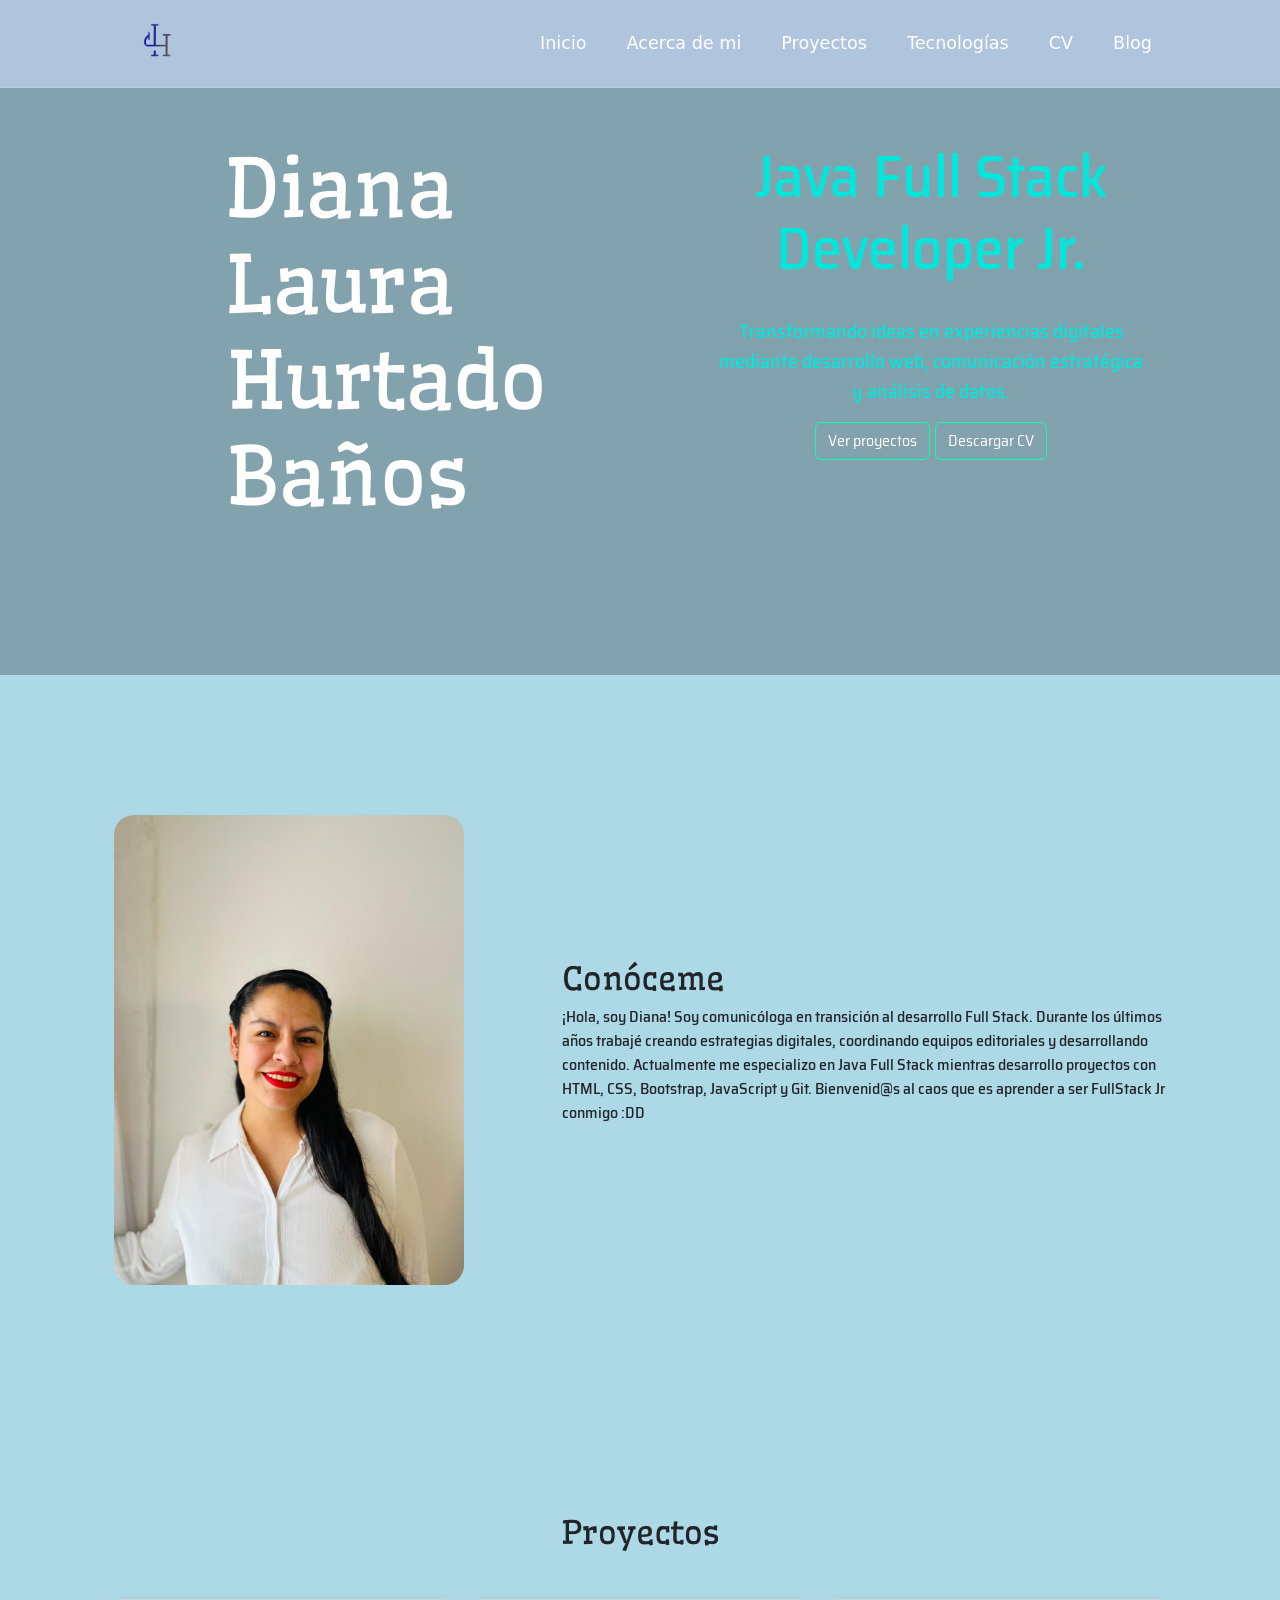
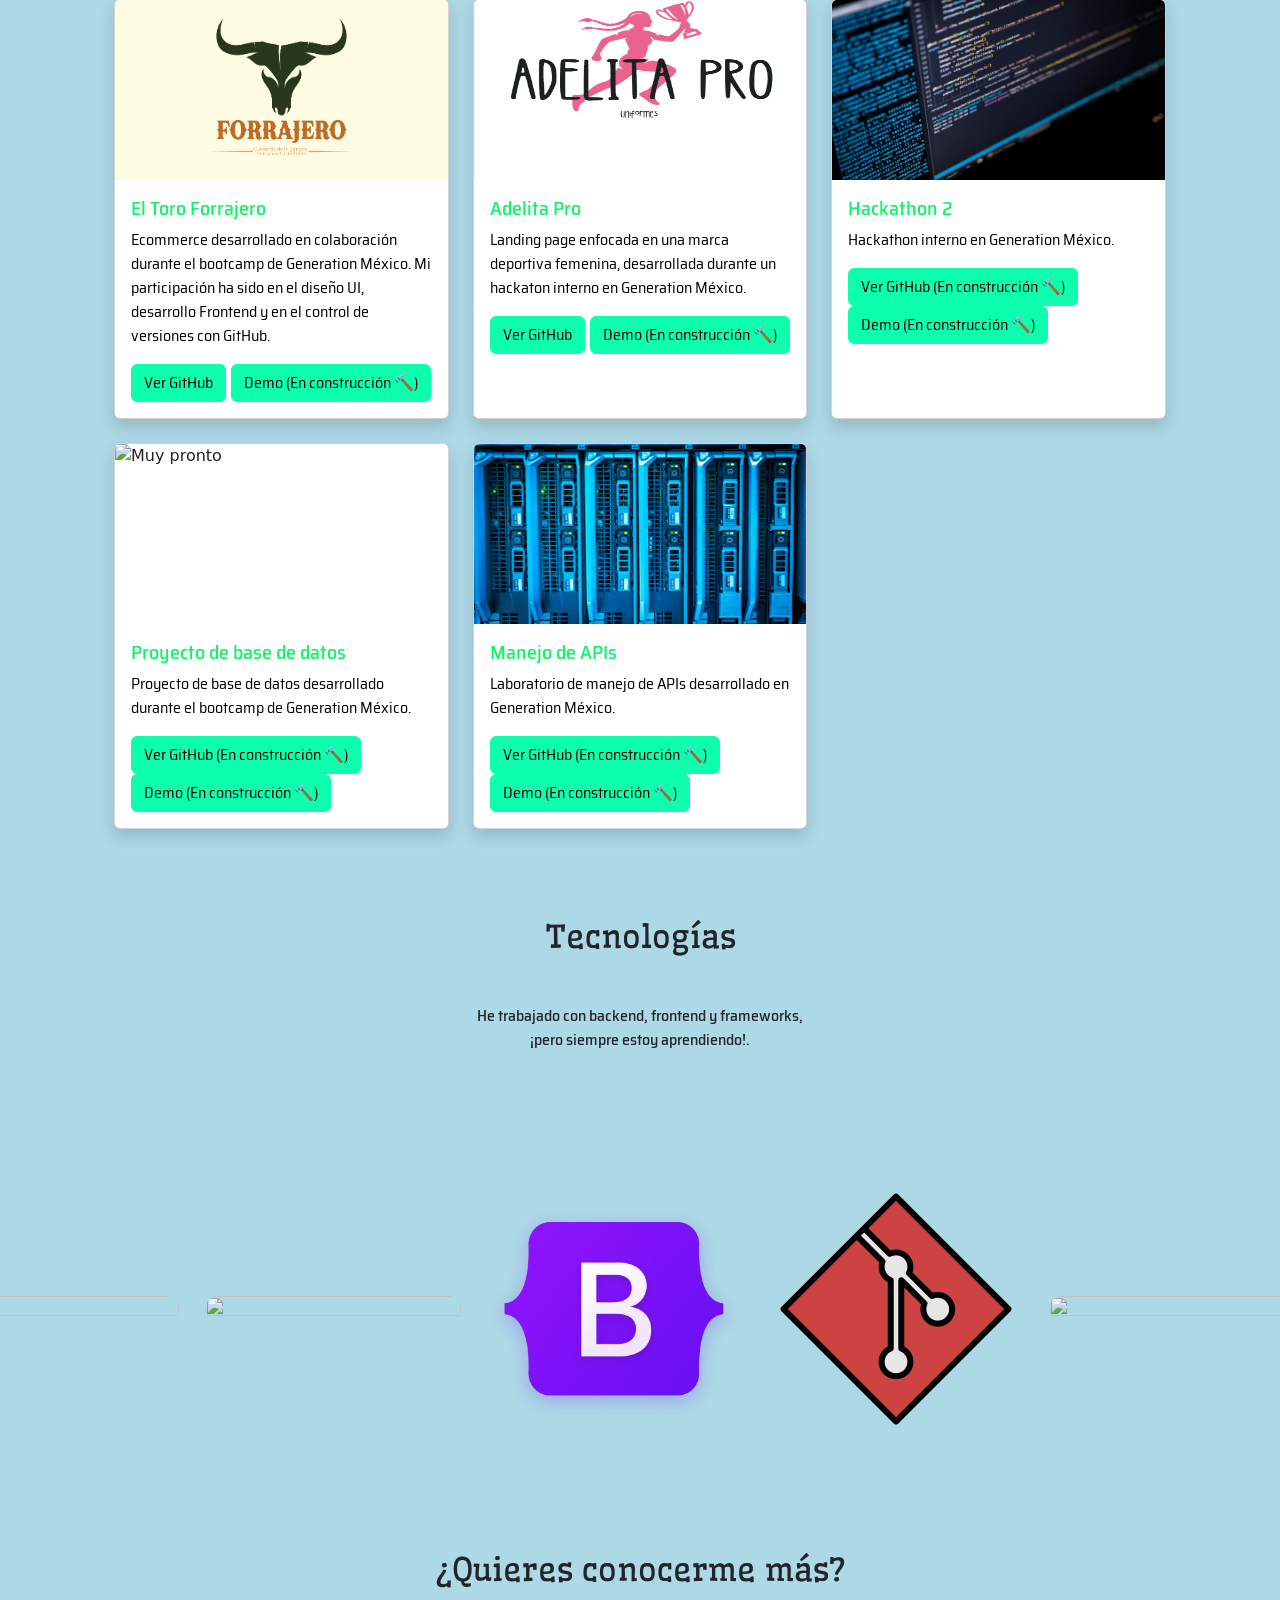
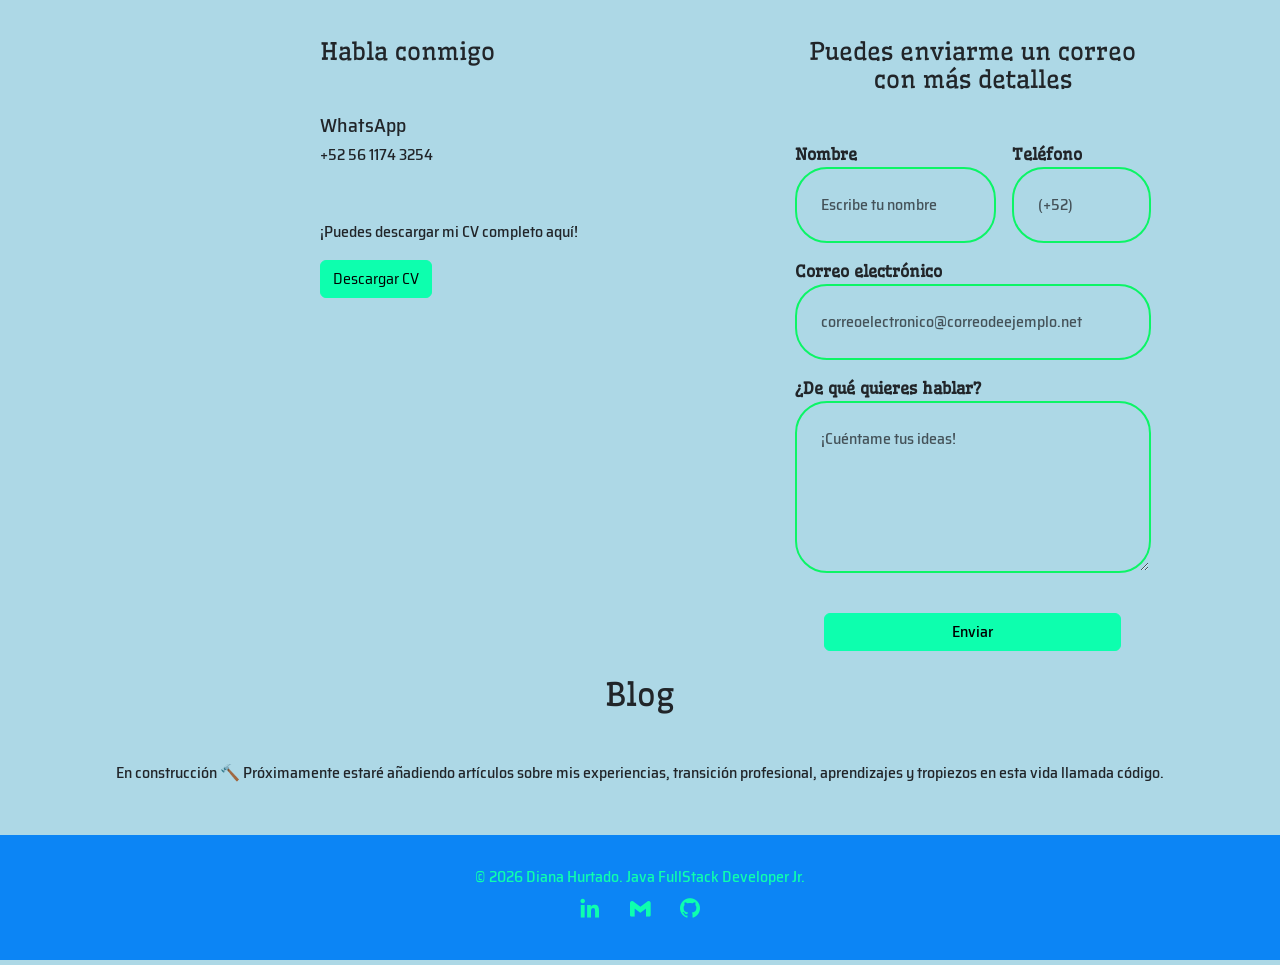
==== commit fbed0e66: "Fix: hero section. Feature: formulario de contacto" ====
--- a/home.html
+++ b/home.html
@@ -32,7 +32,7 @@
             <a href="#proyectos">Proyectos</a>
             <a href="#tecnologias">Tecnologías</a>
             <a href="#cv">CV</a>
-            <a href="#blog">Blog lol</a>
+            <a href="#blog">Blog</a>
         </nav>
     </header>
 
@@ -52,19 +52,32 @@
 
             <div class="hero-overlay"></div>
 
-            <div class="hero-content">
-                <h1 class="cables" style="color: var(--color-SkyBlue);">Diana Laura Hurtado Baños</h1>
-                <h2 class="texto" style="color: var(--color-Turquesa);">Java Full Stack Developer Jr.</h2>
-                <p class="texto" style="color: var(--color-Turquesa);">
-                    Transformando ideas en experiencias digitales mediante desarrollo web, comunicación estratégica y análisis de datos.
-                </p>
-                <div class="hero-buttons">
-                    <a href="#proyectos" class="btn btn-primary">
-                        Ver proyectos
-                    </a>
-                    <a href="Audiovisual/Diana Laura Hurtado Baños - CV.pdf" class="btn btn-outline-primary" download="CV-DianaHurtado">
-                        Descargar CV
-                    </a>
+            <div class="hero-content container">
+                <div class="col-1"></div>
+
+                <div class="col-4">
+                    <h1 class="cables" style="color: #FFFF;">Diana Laura Hurtado Baños</h1>
+                </div>
+
+                <div class="col-1"></div>
+
+                <div class="col-5">
+                    <h2 class="texto" style="color: var(--color-Turquesa);">Java Full Stack Developer Jr.</h2>
+                    <br>
+                    <p class="texto" style="color: var(--color-Turquesa);">
+                        Transformando ideas en experiencias digitales mediante desarrollo web, comunicación estratégica y análisis de datos.
+                    </p>
+                    <div class="hero-buttons">
+                        <a href="#proyectos" class="btn btn-outline-primary">
+                            Ver proyectos
+                        </a>
+                        <a href="Audiovisual/Diana Laura Hurtado Baños - CV.pdf" class="btn btn-outline-primary" download="CV-DianaHurtado">
+                            Descargar CV
+                        </a>
+                    </div>
+                </div>
+
+                <div class="col-1"></div>
             </div>
         </div>
     </section>
@@ -73,11 +86,11 @@
     <div class="container">
         <div class="row align-items-center">
             <div class="col-lg-5">
-                <img src="Audiovisual/Foto CV.jpeg" width="450" height="600" alt="Fotografía Diana Hurtado">
+                <img src="Audiovisual/Foto CV.jpeg" style=" width:350px; height: 470px; border-radius: 20px;" alt="Fotografía Diana Hurtado">
             </div>
             <div class="col-lg-7">
 
-                <h2 class="cables">Conoce a Diana</h2>
+                <h2 class="cables">Conóceme</h2>
 
                 <p class="texto">
                     ¡Hola, soy Diana!
@@ -95,12 +108,12 @@
 
     <section id="proyectos" class="py-5">
         <div class="container">
-            <h2 class="text-center mb-5 cables">Mis proyectos</h2>
+            <h2 class="text-center mb-5 cables">Proyectos</h2>
             <div class="row g-4">
                 <!-- PI -->
                 <div class="col-md-6 col-lg-4">
                     <div class="card h-100 shadow">
-                        <img src="Audiovisual/Toro-Forrajero.png"
+                        <img src="Audiovisual/Logo-Toro-Forrajero.jpg"
                             height="180px"
                             class="card-img-top"
                             alt="Toro Forrajero">
@@ -114,13 +127,14 @@
                                 Ecommerce desarrollado en colaboración durante el bootcamp de Generation México. Mi participación ha sido en el diseño UI, desarrollo Frontend y en el control de versiones con GitHub.
                             </p>
 
-                            <a href="https://github.com/D-a-v-i-d-Vargas/Toro-Forrajero-Ecommerce" class="btn btn-primary mt-auto">
-                                Ver GitHub
-                            </a>
-
-                            <a href="#" class="btn btn-primary mt-auto">
-                                Demo (En construcción 🔨)
-                            </a>
+                            <div class="card-button">
+                                <a href="https://github.com/D-a-v-i-d-Vargas/Toro-Forrajero-Ecommerce" class="btn btn-primary mt-auto">
+                                    Ver GitHub
+                                </a>
+                                <a href="#" class="btn btn-primary mt-auto">
+                                    Demo (En construcción 🔨)
+                                </a>
+                            </div>
                         </div>
                     </div>
                 </div>
@@ -142,13 +156,14 @@
                                 Landing page enfocada en una marca deportiva femenina, desarrollada durante un hackaton interno en Generation México.
                             </p>
 
-                            <a href="https://github.com/tobdany/Adelita-Pro-Uniforms" class="btn btn-primary mt-auto">
-                                Ver GitHub
-                            </a>
-
-                            <a href="#" class="btn btn-primary mt-auto">
-                                Demo (En construcción 🔨)
-                            </a>
+                            <div class="card-button">
+                                <a href="https://github.com/tobdany/Adelita-Pro-Uniforms" class="btn btn-primary mt-auto">
+                                    Ver GitHub
+                                </a>
+                                <a href="#" class="btn btn-primary mt-auto">
+                                    Demo (En construcción 🔨)
+                                </a>
+                            </div>
                         </div>
                     </div>
                 </div>
@@ -166,13 +181,18 @@
                                 Hackathon 2
                             </h5>
 
-                            <a href="#" class="btn btn-primary mt-auto">
-                                Ver GitHub (En construcción 🔨)
-                            </a>
-
-                            <a href="#" class="btn btn-primary mt-auto">
-                                Demo (En construcción 🔨)
-                            </a>
+                            <p class="card-text">
+                                Hackathon interno en Generation México.
+                            </p>
+
+                            <div class="card-button">
+                                <a href="#" class="btn btn-primary mt-auto">
+                                    Ver GitHub (En construcción 🔨)
+                                </a>
+                                <a href="#" class="btn btn-primary mt-auto">
+                                    Demo (En construcción 🔨)
+                                </a>
+                            </div>
                         </div>
                     </div>
                 </div>
@@ -194,13 +214,14 @@
                                 Proyecto de base de datos desarrollado durante el bootcamp de Generation México.
                             </p>
 
-                            <a href="#" class="btn btn-primary mt-auto">
-                                Ver GitHub (En construcción 🔨)
-                            </a>
-
-                            <a href="#" class="btn btn-primary mt-auto">
-                                Demo (En construcción 🔨)
-                            </a>
+                            <div class="card-button">
+                                <a href="#" class="btn btn-primary mt-auto">
+                                    Ver GitHub (En construcción 🔨)
+                                </a>
+                                <a href="#" class="btn btn-primary mt-auto">
+                                    Demo (En construcción 🔨)
+                                </a>
+                            </div>
                         </div>
                     </div>
                 </div>
@@ -222,13 +243,14 @@
                                 Laboratorio de manejo de APIs desarrollado en Generation México.
                             </p>
 
-                            <a href="#" class="btn btn-primary mt-auto">
-                                Ver GitHub (En construcción 🔨)
-                            </a>
-
-                            <a href="#" class="btn btn-primary mt-auto">
-                                Demo (En construcción 🔨)
-                            </a>
+                            <div class="card-button">
+                                <a href="#" class="btn btn-primary">
+                                    Ver GitHub (En construcción 🔨)
+                                </a>
+                                <a href="#" class="btn btn-primary">
+                                    Demo (En construcción 🔨)
+                                </a>
+                            </div>
                         </div>
                     </div>
                 </div>
@@ -240,37 +262,109 @@
     <section id="tecnologias">
 
     <h2 class="text-center mb-5 cables">Tecnologías</h2>
+
+                <p class="texto" style="text-align: center;">
+                    He trabajado con backend, frontend y frameworks,
+                    <br>
+                    ¡pero siempre estoy aprendiendo!.
+                </p>
         <!--Carrousel de tecnologías-->
         <div class="marquee">
             <div class="marquee-inner">
+                <img src="Audiovisual/HTML.png">
+                <img src="Audiovisual/CSS.png">
                 <img src="Audiovisual/Bootstrap.png">
-                <img src="Audiovisual/CSS.png">
                 <img src="Audiovisual/Git.png">
                 <img src="Audiovisual/GitHub.png">
-                <img src="Audiovisual/HTML.png">
                 <img src="Audiovisual/SQL.png">
                 <img src="Audiovisual/Java.png">
+                <img src="Audiovisual/Python.png">
+                <img src="Audiovisual/JavaScript.png">
             </div>
         </div>
     </section>
 
     <section id="cv">
-        <div>
+        <div class="container-lg">
             <h2 class="text-center mb-5 cables">¿Quieres conocerme más?</h2>
-
-            <p class="texto">¡Puedes descargar mi CV completo aquí!</p>
-
-            <a href="Audiovisual/Diana Laura Hurtado Baños - CV.pdf" class="btn btn-primary mt-auto" download="CV-DianaHurtado">
-                Descargar CV
-            </a>
+                <div class="row d-flex justify-content-center">
+                    <div class="col-2"></div>
+
+                    <div class="col-4">    
+                        <h4 class="mb-5 cables">Habla conmigo</h4>
+
+                        <h5 class="texto">WhatsApp</h5>
+                        <h6 class="texto">+52 56 1174 3254</h6>
+                        <br>
+                        
+                        <br>
+                        <p class="texto">¡Puedes descargar mi CV completo aquí!</p>
+                        <a href="Audiovisual/Diana Laura Hurtado Baños - CV.pdf" class="btn btn-primary mt-auto" download="CV-DianaHurtado">
+                            Descargar CV
+                        </a>
+                    </div>
+
+                    <div class="col-1"></div>
+
+                    <div class="col-4">
+                        <h4 class="text-center mb-5 cables">Puedes enviarme un correo con más detalles</h5>
+                        <!--Formulario de contacto-->
+                        <form class="formulario-contacto">
+
+                            <!-- Nombre y Teléfono -->
+                            <div class="row g-3 mb-3">
+                                <!-- Nombre -->
+                                <div class="col-md-7">
+                                    <label for="nombre" class="form-label-custom fw-bold w-100">Nombre</label>
+                                    <input type="text" id="nombre" name="nombre" autocomplete="off"
+                                        class="form-control form-control-custom w-100" placeholder="Escribe tu nombre">
+                                </div>
+
+                                <!-- Teléfono -->
+                                <div class="col-md-5">
+                                    <label for="telefono" class="form-label-custom fw-bold w-100">Teléfono</label>
+                                    <input type="tel" min="0" id="telefono" name="telefono"  maxlength="10" autocomplete="off" pattern="[0-9]{10}"
+                                        class="form-control form-control-custom w-100" placeholder="(+52)">
+                                </div>
+                            </div>
+
+                            <!-- Correo electrónico -->
+                            <div class="mb-3">
+                                <label for="correo" class="form-label-custom fw-bold w-100">Correo electrónico</label>
+                                <input type="email" id="correo" name="correo" autocomplete="off"
+                                    class="form-control form-control-custom w-100"
+                                    placeholder="correoelectronico@correodeejemplo.net">
+                            </div>
+
+                            <!-- Comentarios -->
+                            <div class="mb-3">
+                                <label for="caja_de_comentarios" class="form-label-custom fw-bold w-100">¿De qué quieres hablar?</label>
+                                <textarea id="caja_de_comentarios" class="form-control form-control-custom w-100"
+                                    placeholder="¡Cuéntame tus ideas!" rows="5" cols="40"></textarea>
+                            </div>
+
+                            <!-- Botón Enviar -->
+                            <div class="alertaBoton"></div>
+							<br>
+                                <div class="d-grid gap-2 col-10 mx-auto cables">
+                                    <button class="btn btn-primary mt-auto texto" type="submit">Enviar</button>
+                                    <!-- <a href="#" class="btn btn-primary mt-auto" type="submit">Enviar</a> -->
+                                </div>
+                            <br>
+
+                        </form>
+
+                        <div class="col-1"></div>
+                    </div>
+                </div>
         </div>
     </section>
 
     <section id="blog">
         <div>
-            <h2 class="text-center mb-5 cables">Blog</h2>
-
-            <p class="texto">En construcción 🔨
+            <h2 class="mb-5 cables" style="text-align: center;">Blog</h2>
+
+            <p class="texto" style="text-align: center;">En construcción 🔨
                 Próximamente estaré añadiendo artículos sobre mis experiencias, transición profesional, aprendizajes y tropiezos en esta vida llamada código.
             </p>
         </div>
@@ -288,9 +382,9 @@
                     <div class="footer-contenido">
                         <p class="mb-1 texto">&copy; 2026 Diana Hurtado. Java FullStack Developer Jr.</p>
                         <div class="footer-redes">
-                            <a href="https://www.linkedin.com/in/diana-laura-hurtado-ba%C3%B1os/"><i class='bx bxl-linkedin'></i></a>
-                            <a href="#"><i class='bx bxl-gmail'></i></a>
-                            <a href="https://github.com/DianaH-314"><i class='bx bxl-github'></i></a>
+                            <a href="https://www.linkedin.com/in/diana-laura-hurtado-ba%C3%B1os/"><i class='bx bxl-linkedin bx-sm'></i></a>
+                            <a href="#"><i class='bx bxl-gmail bx-sm'></i></a>
+                            <a href="https://github.com/DianaH-314"><i class='bx bxl-github' bx-xl></i></a>
                         </div>
                     </div>
                 </div>
--- a/style.css
+++ b/style.css
@@ -56,7 +56,9 @@
     width: 100%;
     padding: 1.3rem 10%;
 
-    background: var(--color-SkyBlue);
+    /* background: var(--color-SkyBlue); */
+    background: lightsteelblue;
+    /* background: blur(15px); */
     border-bottom: 1px solid rgba(255, 255, 255, 0.1);
 
     display: flex;
@@ -239,15 +241,53 @@
     inset:0;
 
     display:flex;
+    /* flex-direction:column; */
+    /* justify-content:center;
+    align-items:center;
+    text-align:center; */
+    gap:1.5rem;
+
+    z-index:3;
+}
+
+.hero-content h1{
+    font-size: 80px;
+    justify-content:left;
+    align-items:left;
+    text-align:left;
+}
+
+.hero-content h2{
+    font-size: 60px;
     justify-content:center;
     align-items:center;
-
-    z-index:3;
-}
-
-.hero-content h1{
-    color:white;
-    font-size:5rem;
+    text-align:center;
+}
+
+.hero-content p{
+    font-size: 20px;
+    max-width:650px;
+    justify-content:center;
+    align-items:center;
+    text-align:center;
+}
+
+.hero-buttons{
+    justify-content:center;
+    align-items:center;
+    text-align:center;
+}
+
+.btn-outline-primary{
+    font-family: "Saira Semi Condensed", sans-serif;
+    --bs-btn-bg: none; /*color fondo*/
+    --bs-btn-border-color: var(--color-Menta); /*color borde*/
+    --bs-btn-color: #FFFF;
+    --bs-btn-hover-bg: var(--color-Turquesa); /*color cuando se pone el puntero sobre el botón*/
+    --bs-btn-hover-border-color: var(--color-Turquesa); /*color borde cuando se pone el puntero sobre el botón*/
+    --bs-btn-hover-color: #000;
+    --bs-btn-active-bg: var(--color-Verde); /*color fondo cuando se hace click*/
+    --bs-btn-active-border-color: var(--color-Verde); /*color borde cuando se hace click*/
 }
 
 /*
@@ -255,6 +295,7 @@
         Botones
 ===============================*/
 .btn-primary{
+    font-family: "Saira Semi Condensed", sans-serif;
     --bs-btn-bg: var(--color-Menta); /*color fondo*/
     --bs-btn-border-color: var(--color-Menta); /*color borde*/
     --bs-btn-color: #000;
@@ -279,6 +320,90 @@
     color: var(--color-texto);
 }
 
+/* .card-button{
+    display:flex;
+    gap:1rem;
+    justify-content:center;
+    flex-wrap:wrap;
+} */
+
+/*================================================
+                Carrousel
+==================================================*/
+body {
+    margin: 0;
+}
+
+.marquee {
+    overflow-x: clip;
+    white-space: nowrap;
+    position: relative;
+    width: 100%;
+}
+
+.marquee-inner {
+    display: flex;
+    align-items: center;
+    gap: 2vw;
+    padding: 12vh 0;
+    will-change: transform;
+}
+
+.marquee-inner img {
+    height: 100%;
+    transition: transform 0.5s;
+    flex-shrink: 0;
+    width: 20vw;
+    border-radius: 2rem;
+}
+
+.marquee-inner img:hover {
+    transform: scale(1.03);
+}
+
+/*================================================
+                Formulario
+==================================================*/
+
+.formulario-contacto label{
+    font-family: "Wellfleet", serif;
+    font-weight: 400;
+    font-style: normal;
+}
+
+.formulario-contacto input{
+    /* position: absolute;
+    top: 0;
+    left: 0;
+    width: 100%;
+    height: 100%; */
+    border: 2px solid var(--color-Verde);
+    border-radius: 2rem;
+    padding: 1.5rem;
+    font-family: "Saira Semi Condensed", sans-serif;
+    font-weight: 500;
+    color: var(--color-texto);
+    background: none;
+    outline: var(--color-Verde);
+    z-index: 1;
+}
+
+.formulario-contacto textarea{
+    /* position: absolute;
+    top: 0;
+    left: 0;
+    width: 100%;
+    height: 100%; */
+    border: 2px solid var(--color-Verde);
+    border-radius: 2rem;
+    padding: 1.5rem;
+    font-family: "Saira Semi Condensed", sans-serif;
+    font-weight: 500;
+    color: var(--color-texto);
+    background: none;
+    outline: var(--color-Verde);
+    z-index: 1;
+}
 /*================================================
                     Footer
 ==================================================*/
@@ -289,17 +414,11 @@
 .footer {
     background-color: var(--color-Azure);
     color: var(--color-Menta);
+    height: 125px;
     width: 100% !important;
     /* Fuerza el ancho completo */
     padding: 30px 0;
     margin-top: 50px;
-}
-
-.footer-logo-img {
-    height: 45px;
-    max-height: 45px;
-    width: auto;
-    object-fit: contain;
 }
 
 /* Espacio entre el texto y los iconos */
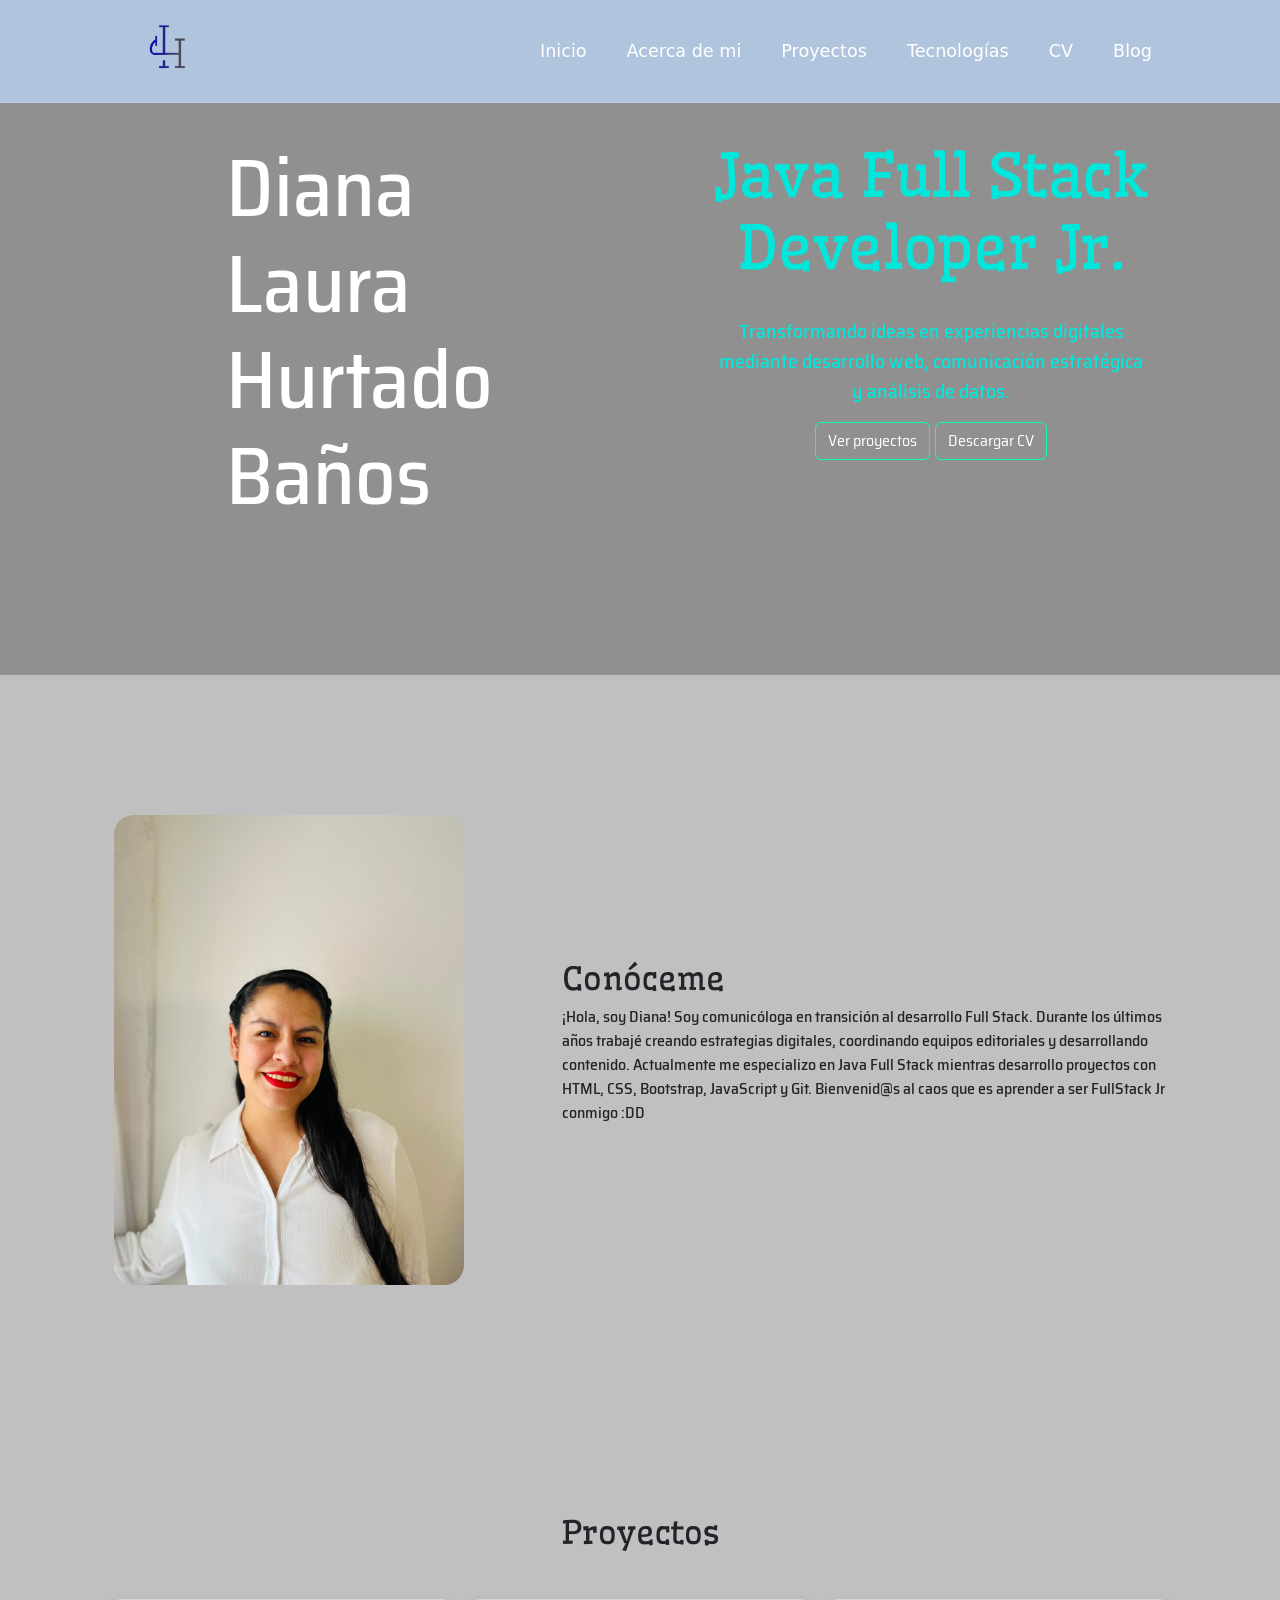
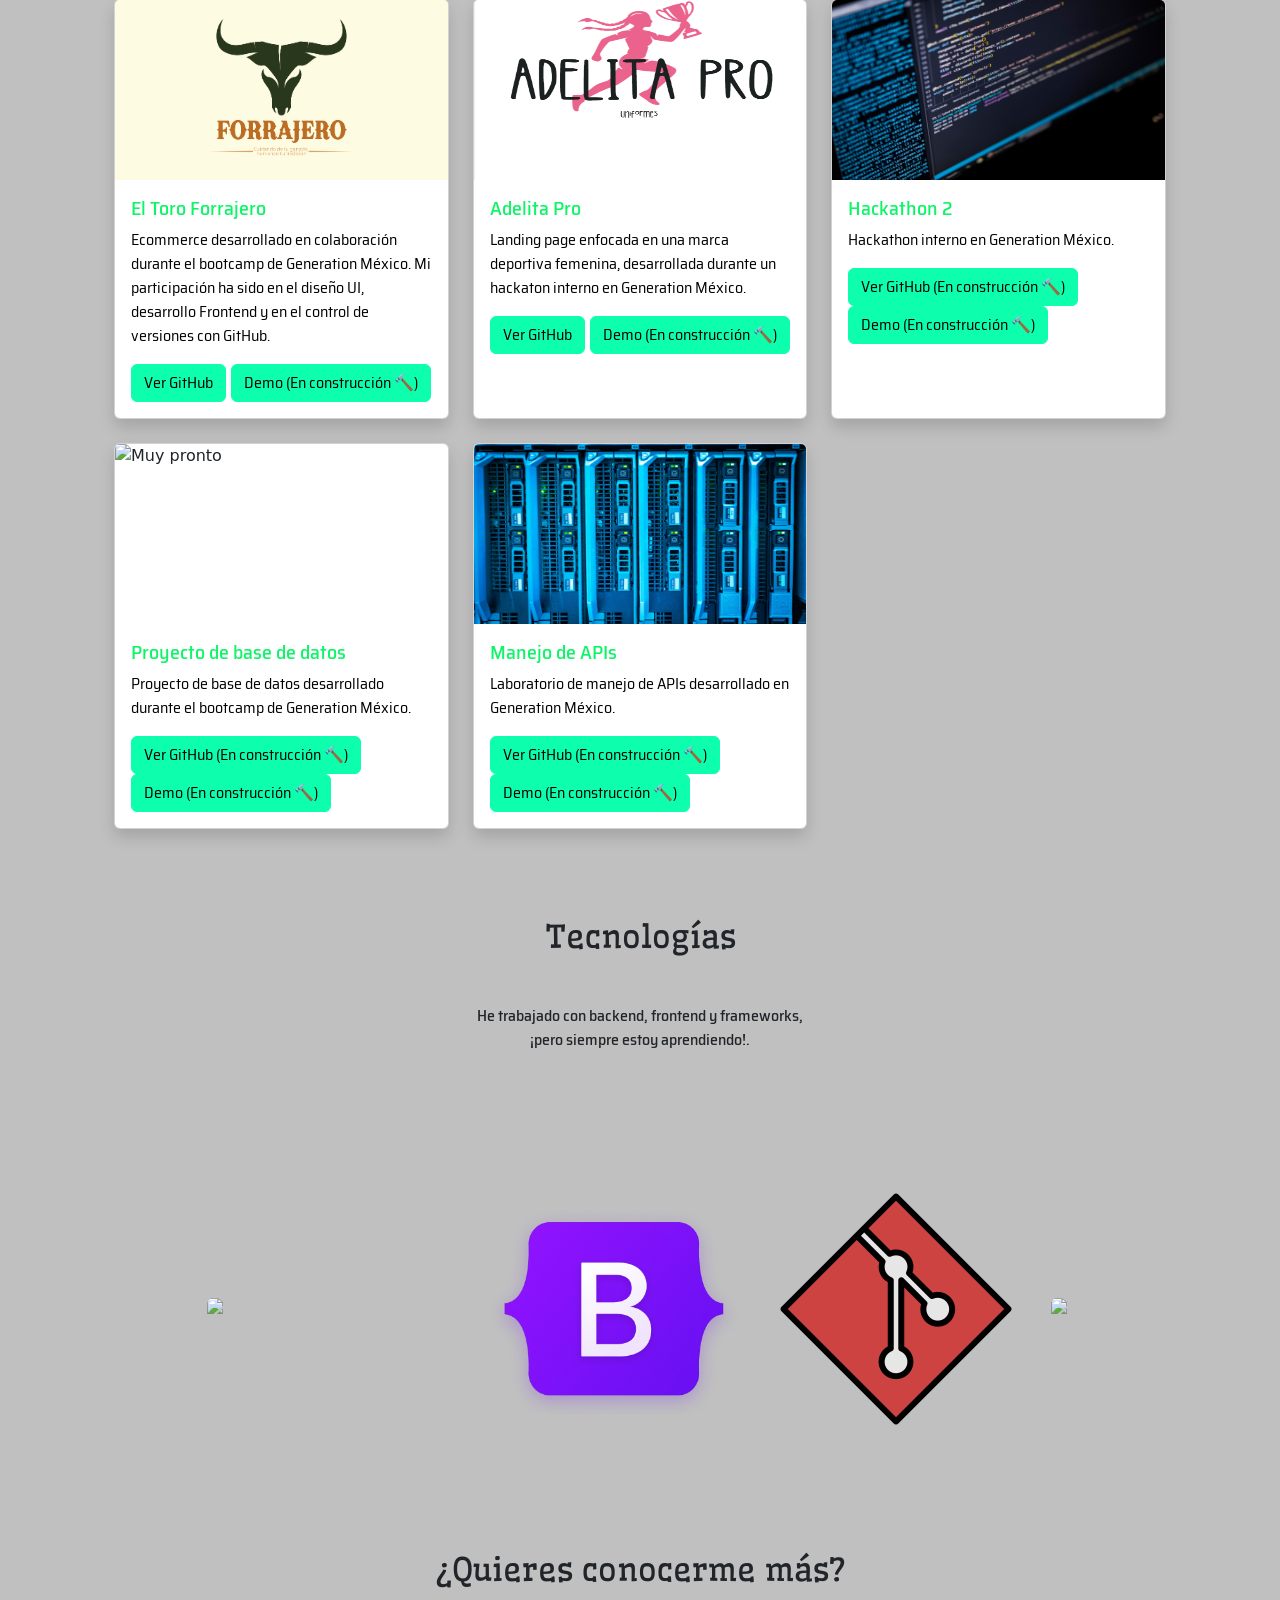
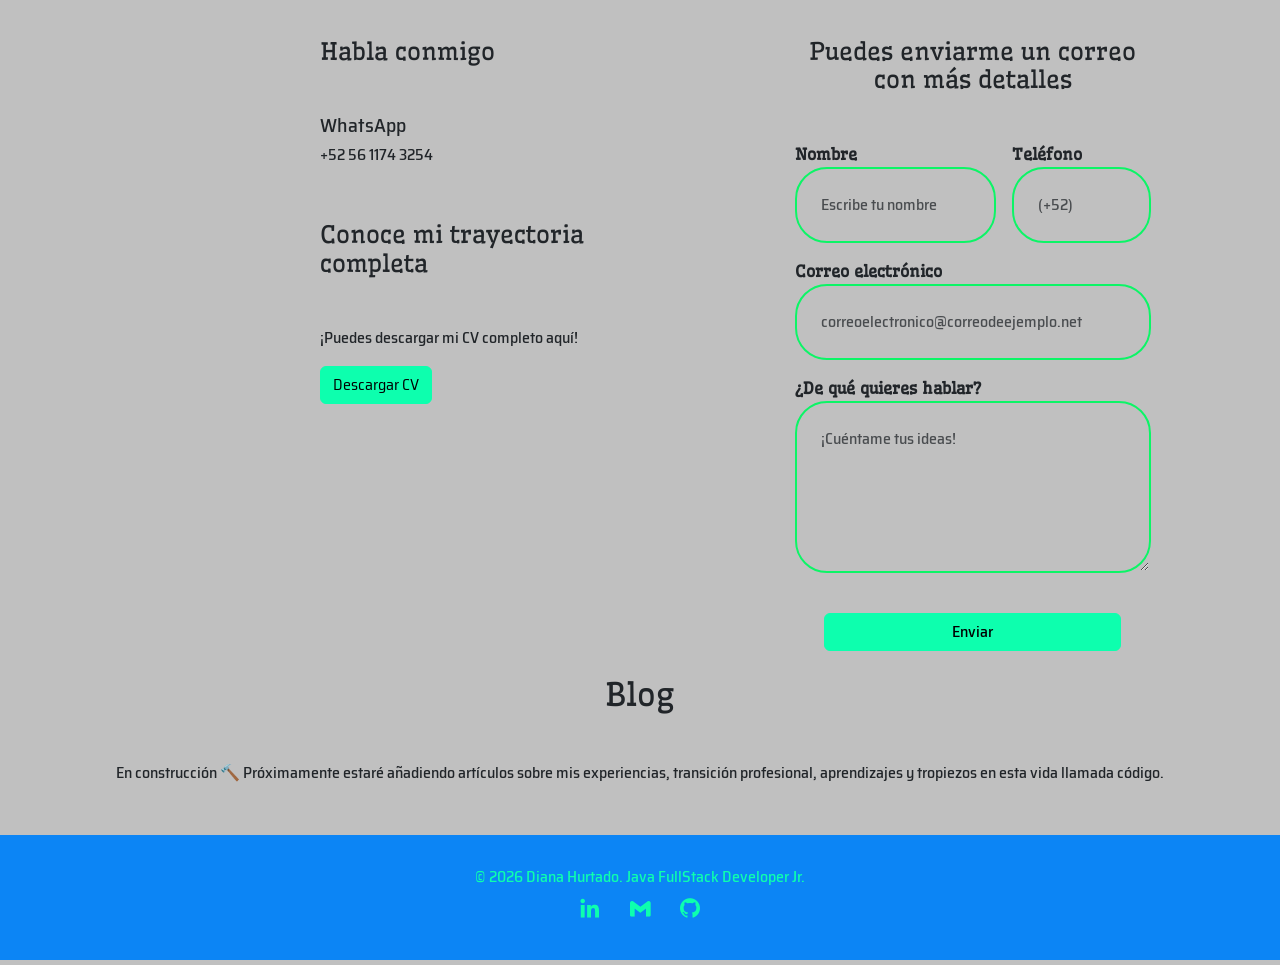
==== commit 45260338: "Fix: hero video y tipografías." ====
--- a/home.html
+++ b/home.html
@@ -18,7 +18,7 @@
     <link href="https://fonts.googleapis.com/css2?family=Happy+Monkey&family=Saira+Semi+Condensed:wght@100;200;300;400;500;600;700;800;900&family=Wellfleet&display=swap" rel="stylesheet">
 </head>
 
-<body style="background-color: lightblue;"> <!--ivory or seashell (mintcream?) its a safe choice, lightblue looks pretty too!! lightcyan might be good, powderblue puede ser, pero el verdeee Dx-->
+<body style="background-color: silver;"> <!--floralwhite, ivory or seashell (mintcream?) its a safe choice, lightblue looks pretty too!! lightcyan might be good, powderblue puede ser, pero el verdeee Dx-->
     <header class="header">
         <a href="#" class="logo">
             <img src="Audiovisual/MonogramaDH-noBG.png" href="#Inicio" width="120" height="120" class="logo img" alt="Monograma Diana Hurtado">
@@ -27,7 +27,7 @@
         <i class='bx bx-menu' id="menu-icon"></i>
 
         <nav class="navbar">
-            <a href="#inicio" class="active">Inicio</a>
+            <a href="#Inicio">Inicio</a>
             <a href="#sobre-mi">Acerca de mi</a>
             <a href="#proyectos">Proyectos</a>
             <a href="#tecnologias">Tecnologías</a>
@@ -47,7 +47,7 @@
                     playsinline
                     preload="metadata"
                     alt="Video de codding. Fuente Jakub Zerdzicki."
-                    src="Audiovisual/Hero-video.mp4" type="video/mp4">
+                    src="Audiovisual/Hero-video2.mp4" type="video/mp4">
             </video>
 
             <div class="hero-overlay"></div>
@@ -56,13 +56,13 @@
                 <div class="col-1"></div>
 
                 <div class="col-4">
-                    <h1 class="cables" style="color: #FFFF;">Diana Laura Hurtado Baños</h1>
+                    <h1 class="texto" style="color: #FFFF;">Diana Laura Hurtado Baños</h1>
                 </div>
 
                 <div class="col-1"></div>
 
                 <div class="col-5">
-                    <h2 class="texto" style="color: var(--color-Turquesa);">Java Full Stack Developer Jr.</h2>
+                    <h2 class="cables" style="color: var(--color-Turquesa);">Java Full Stack Developer Jr.</h2>
                     <br>
                     <p class="texto" style="color: var(--color-Turquesa);">
                         Transformando ideas en experiencias digitales mediante desarrollo web, comunicación estratégica y análisis de datos.
@@ -298,6 +298,7 @@
                         <br>
                         
                         <br>
+                        <h4 class="mb-5 cables">Conoce mi trayectoria completa</h4>
                         <p class="texto">¡Puedes descargar mi CV completo aquí!</p>
                         <a href="Audiovisual/Diana Laura Hurtado Baños - CV.pdf" class="btn btn-primary mt-auto" download="CV-DianaHurtado">
                             Descargar CV
--- a/style.css
+++ b/style.css
@@ -83,8 +83,8 @@
 }
 
 .logo img {
-    height: 45px;
-    max-height: 45px;
+    height: 60px;
+    max-height: 60px;
     width: auto;
 }
 
@@ -98,14 +98,14 @@
 }
 
 .header.cambio-fondo .navbar a {
-    color: var(--color-SkyBlue);
+    color: var(--color-Azure);
 }
 
 
 .navbar a:hover,
 .navbar a.active .adelita-header.cambio-fondo .navbar a:hover,
 .adelita-header.cambio-fondo .navbar a.active {
-    color: var(--color-SkyBlue);
+    color: var(--color-Azure);
 }
 
 .nav-acciones {
@@ -117,24 +117,23 @@
     margin-left: 2.5rem;
 }
 
-.carrito-icono {
+/* .carrito-icono {
     font-size: 1.6rem;
-    /* Lo hacemos un poco más grande para que resalte */
     color: #ffffff;
     text-decoration: none;
     transition: 0.3s ease;
     display: flex;
     align-items: center;
-}
-
-.carrito-icono:hover {
+} */
+
+/* .carrito-icono:hover {
     color: var(--color-SkyBlue);
     transform: scale(1.5);
-}
-
-.header.cambio-fondo .carrito-icono {
+} */
+
+/* .header.cambio-fondo .carrito-icono {
     color: var(--color-Azure);
-}
+} */
 
 #menu-icon {
     font-size: 2.5rem;
@@ -195,12 +194,12 @@
 
     /* Letras oscuras estables en scroll */
     .header.cambio-fondo .navbar a {
-        color: var(--color-Turquesa) !important;
+        color: var(--color-Azure) !important;
     }
 
     .header.cambio-fondo .navbar a.active,
     .header.cambio-fondo .navbar a:hover {
-        color: var(--color-SkyBlue) !important;
+        color: var(--color-Azure) !important;
     }
 
     .navbar.active {
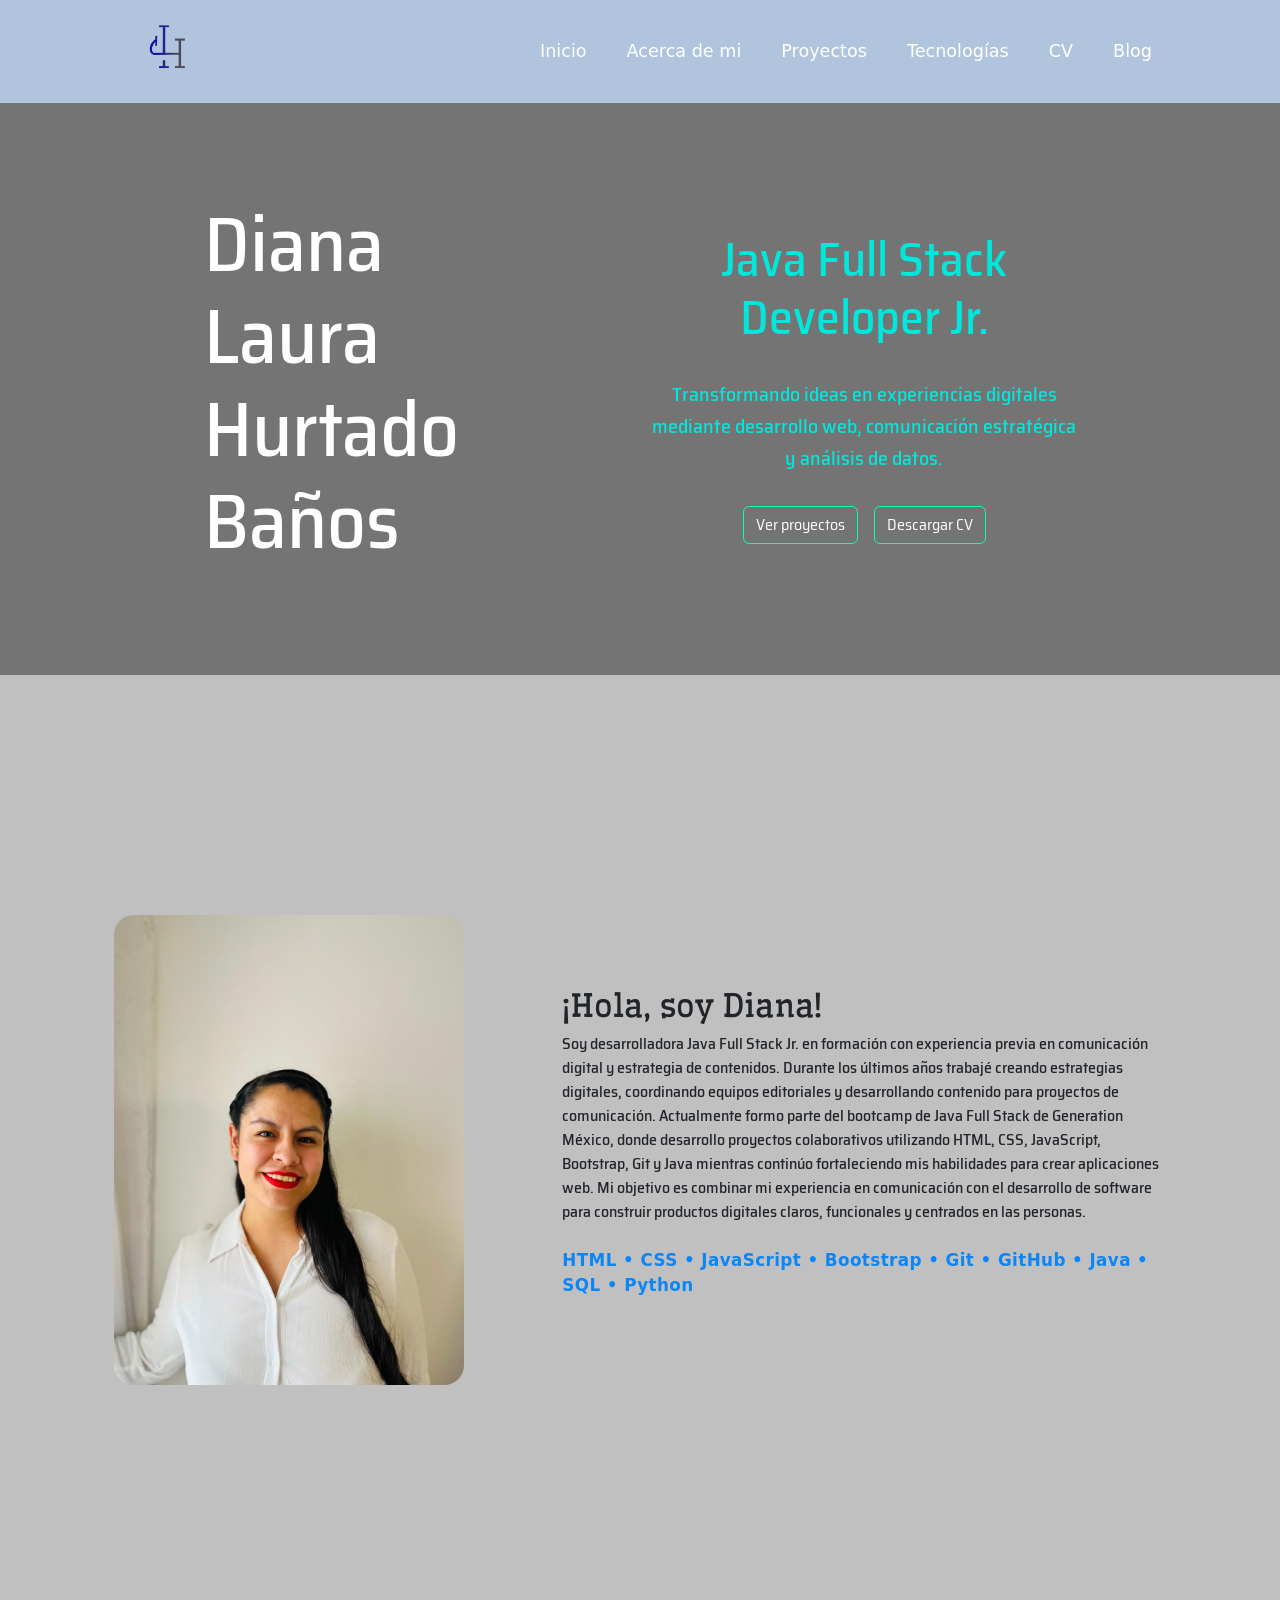
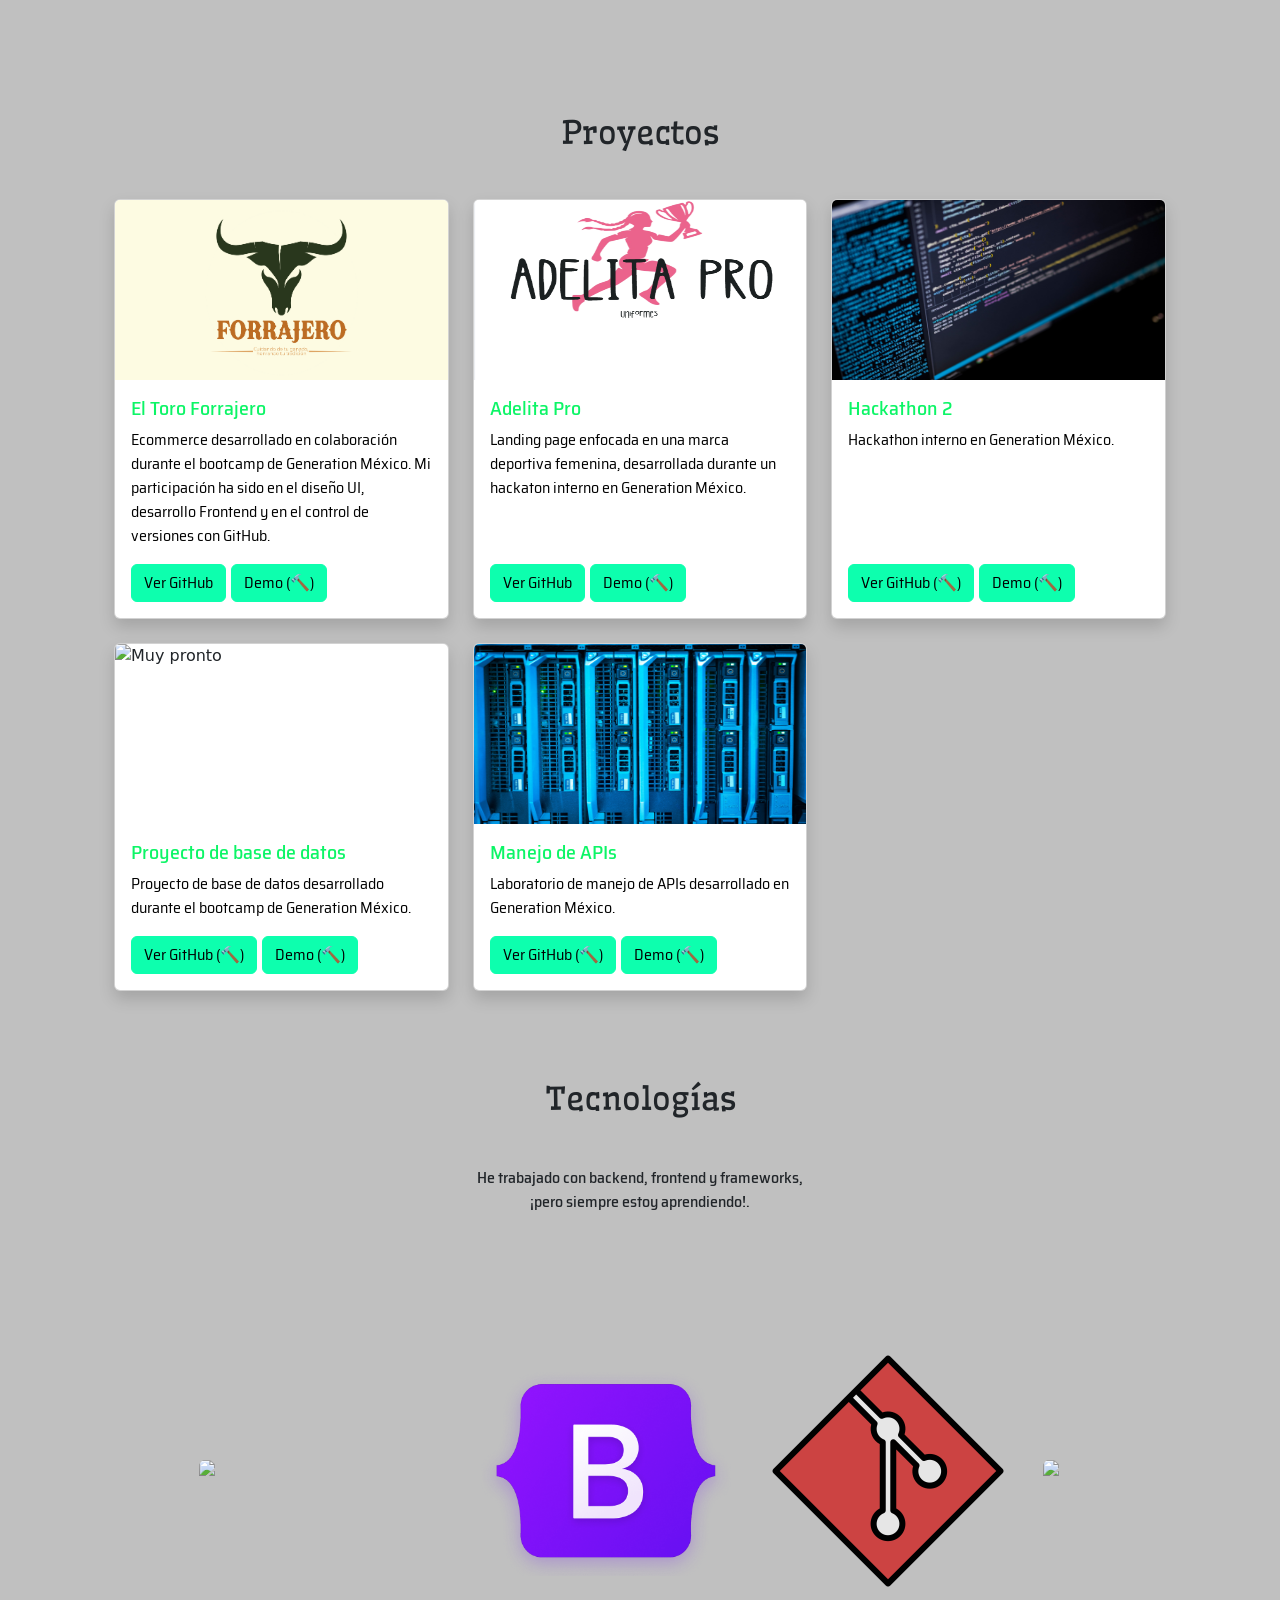
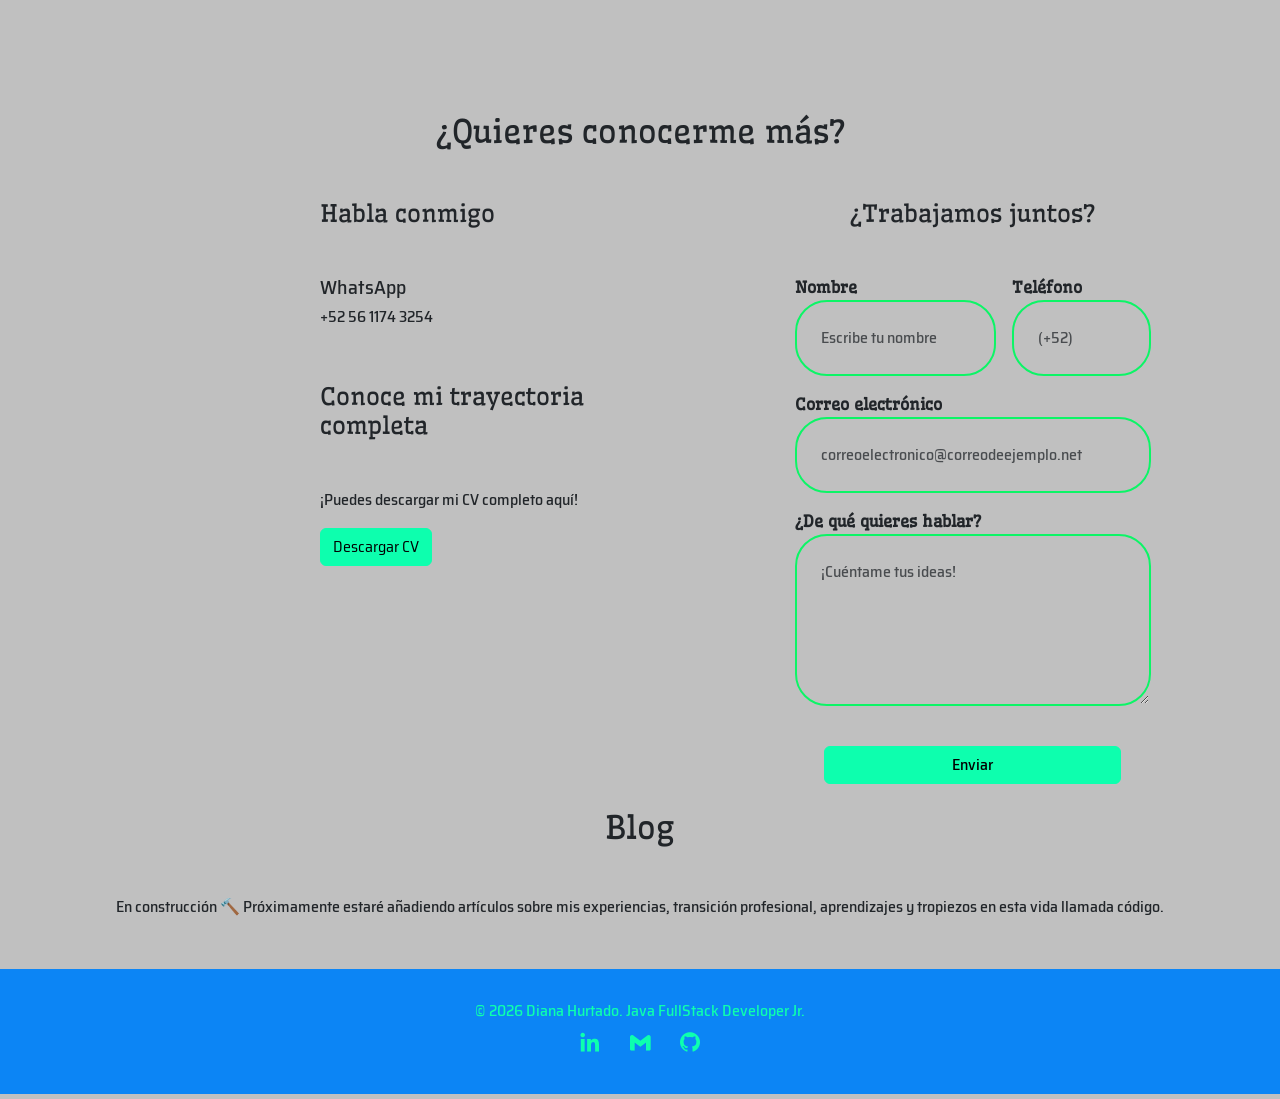
==== commit c5d870ed: "Fix: hero section, sobre mi, navbar" ====
--- a/home.html
+++ b/home.html
@@ -20,14 +20,14 @@
 
 <body style="background-color: silver;"> <!--floralwhite, ivory or seashell (mintcream?) its a safe choice, lightblue looks pretty too!! lightcyan might be good, powderblue puede ser, pero el verdeee Dx-->
     <header class="header">
-        <a href="#" class="logo">
+        <a href="#hero" class="logo">
             <img src="Audiovisual/MonogramaDH-noBG.png" href="#Inicio" width="120" height="120" class="logo img" alt="Monograma Diana Hurtado">
         </a>
 
         <i class='bx bx-menu' id="menu-icon"></i>
 
         <nav class="navbar">
-            <a href="#Inicio">Inicio</a>
+            <a href="#hero">Inicio</a>
             <a href="#sobre-mi">Acerca de mi</a>
             <a href="#proyectos">Proyectos</a>
             <a href="#tecnologias">Tecnologías</a>
@@ -53,31 +53,33 @@
             <div class="hero-overlay"></div>
 
             <div class="hero-content container">
-                <div class="col-1"></div>
-
-                <div class="col-4">
-                    <h1 class="texto" style="color: #FFFF;">Diana Laura Hurtado Baños</h1>
-                </div>
-
-                <div class="col-1"></div>
-
-                <div class="col-5">
-                    <h2 class="cables" style="color: var(--color-Turquesa);">Java Full Stack Developer Jr.</h2>
-                    <br>
-                    <p class="texto" style="color: var(--color-Turquesa);">
-                        Transformando ideas en experiencias digitales mediante desarrollo web, comunicación estratégica y análisis de datos.
-                    </p>
-                    <div class="hero-buttons">
-                        <a href="#proyectos" class="btn btn-outline-primary">
-                            Ver proyectos
-                        </a>
-                        <a href="Audiovisual/Diana Laura Hurtado Baños - CV.pdf" class="btn btn-outline-primary" download="CV-DianaHurtado">
-                            Descargar CV
-                        </a>
-                    </div>
-                </div>
-
-                <div class="col-1"></div>
+                <div class="row align-items-center h-100">
+                    <div class="col-1"></div>
+
+                    <div class="col-4">
+                        <h1 class="texto">Diana Laura Hurtado Baños</h1>
+                    </div>
+
+                    <div class="col-1"></div>
+
+                    <div class="col-5">
+                        <h2 class="texto">Java Full Stack Developer Jr.</h2>
+                        <br>
+                        <p class="texto">
+                            Transformando ideas en experiencias digitales mediante desarrollo web, comunicación estratégica y análisis de datos.
+                        </p>
+                        <div class="hero-buttons">
+                            <a href="#proyectos" class="btn btn-outline-primary">
+                                Ver proyectos
+                            </a>
+                            <a href="Audiovisual/Diana Laura Hurtado Baños - CV.pdf" class="btn btn-outline-primary" download="CV-DianaHurtado">
+                                Descargar CV
+                            </a>
+                        </div>
+                    </div>
+
+                    <div class="col-1"></div>
+                </div>
             </div>
         </div>
     </section>
@@ -90,17 +92,21 @@
             </div>
             <div class="col-lg-7">
 
-                <h2 class="cables">Conóceme</h2>
-
-                <p class="texto">
-                    ¡Hola, soy Diana!
-                    Soy comunicóloga en transición al desarrollo Full Stack.
-                    Durante los últimos años trabajé creando estrategias digitales,
-                    coordinando equipos editoriales y desarrollando contenido.
-                    Actualmente me especializo en Java Full Stack mientras desarrollo
-                    proyectos con HTML, CSS, Bootstrap, JavaScript y Git.
-                    Bienvenid@s al caos que es aprender a ser FullStack Jr conmigo :DD
+                <h2 class="cables">¡Hola, soy Diana!</h2>
+
+                <p class="about-text texto">
+                    Soy desarrolladora Java Full Stack Jr. en formación con experiencia previa en 
+                    comunicación digital y estrategia de contenidos.
+                    Durante los últimos años trabajé creando estrategias digitales, coordinando 
+                    equipos editoriales y desarrollando contenido para proyectos de comunicación.
+                    Actualmente formo parte del bootcamp de Java Full Stack de Generation México, 
+                    donde desarrollo proyectos colaborativos utilizando HTML, CSS, JavaScript, Bootstrap, 
+                    Git y Java mientras continúo fortaleciendo mis habilidades para crear aplicaciones web.
+                    Mi objetivo es combinar mi experiencia en comunicación con el desarrollo de software 
+                    para construir productos digitales claros, funcionales y centrados en las personas.
                 </p>
+
+                <p class="stack-preview">HTML • CSS • JavaScript • Bootstrap • Git • GitHub • Java • SQL • Python</p>
             </div>
         </div>
     </div>
@@ -127,12 +133,12 @@
                                 Ecommerce desarrollado en colaboración durante el bootcamp de Generation México. Mi participación ha sido en el diseño UI, desarrollo Frontend y en el control de versiones con GitHub.
                             </p>
 
-                            <div class="card-button">
+                            <div class="mt-auto">
                                 <a href="https://github.com/D-a-v-i-d-Vargas/Toro-Forrajero-Ecommerce" class="btn btn-primary mt-auto">
                                     Ver GitHub
                                 </a>
                                 <a href="#" class="btn btn-primary mt-auto">
-                                    Demo (En construcción 🔨)
+                                    Demo (🔨)
                                 </a>
                             </div>
                         </div>
@@ -156,12 +162,12 @@
                                 Landing page enfocada en una marca deportiva femenina, desarrollada durante un hackaton interno en Generation México.
                             </p>
 
-                            <div class="card-button">
+                            <div class="mt-auto">
                                 <a href="https://github.com/tobdany/Adelita-Pro-Uniforms" class="btn btn-primary mt-auto">
                                     Ver GitHub
                                 </a>
                                 <a href="#" class="btn btn-primary mt-auto">
-                                    Demo (En construcción 🔨)
+                                    Demo (🔨)
                                 </a>
                             </div>
                         </div>
@@ -185,12 +191,12 @@
                                 Hackathon interno en Generation México.
                             </p>
 
-                            <div class="card-button">
-                                <a href="#" class="btn btn-primary mt-auto">
-                                    Ver GitHub (En construcción 🔨)
-                                </a>
-                                <a href="#" class="btn btn-primary mt-auto">
-                                    Demo (En construcción 🔨)
+                            <div class="mt-auto">
+                                <a href="#" class="btn btn-primary mt-auto">
+                                    Ver GitHub (🔨)
+                                </a>
+                                <a href="#" class="btn btn-primary mt-auto">
+                                    Demo (🔨)
                                 </a>
                             </div>
                         </div>
@@ -214,12 +220,12 @@
                                 Proyecto de base de datos desarrollado durante el bootcamp de Generation México.
                             </p>
 
-                            <div class="card-button">
-                                <a href="#" class="btn btn-primary mt-auto">
-                                    Ver GitHub (En construcción 🔨)
-                                </a>
-                                <a href="#" class="btn btn-primary mt-auto">
-                                    Demo (En construcción 🔨)
+                            <div class="mt-auto">
+                                <a href="#" class="btn btn-primary mt-auto">
+                                    Ver GitHub (🔨)
+                                </a>
+                                <a href="#" class="btn btn-primary mt-auto">
+                                    Demo (🔨)
                                 </a>
                             </div>
                         </div>
@@ -243,12 +249,12 @@
                                 Laboratorio de manejo de APIs desarrollado en Generation México.
                             </p>
 
-                            <div class="card-button">
-                                <a href="#" class="btn btn-primary">
-                                    Ver GitHub (En construcción 🔨)
-                                </a>
-                                <a href="#" class="btn btn-primary">
-                                    Demo (En construcción 🔨)
+                            <div class="mt-auto">
+                                <a href="#" class="btn btn-primary mt-auto">
+                                    Ver GitHub (🔨)
+                                </a>
+                                <a href="#" class="btn btn-primary mt-auto">
+                                    Demo (🔨)
                                 </a>
                             </div>
                         </div>
@@ -308,7 +314,7 @@
                     <div class="col-1"></div>
 
                     <div class="col-4">
-                        <h4 class="text-center mb-5 cables">Puedes enviarme un correo con más detalles</h5>
+                        <h4 class="text-center mb-5 cables">¿Trabajamos juntos?</h5>
                         <!--Formulario de contacto-->
                         <form class="formulario-contacto">
 
--- a/style.css
+++ b/style.css
@@ -83,7 +83,7 @@
 }
 
 .logo img {
-    height: 60px;
+    height: 72px;
     max-height: 60px;
     width: auto;
 }
@@ -103,9 +103,9 @@
 
 
 .navbar a:hover,
-.navbar a.active .adelita-header.cambio-fondo .navbar a:hover,
-.adelita-header.cambio-fondo .navbar a.active {
-    color: var(--color-Azure);
+.navbar a.active .header.cambio-fondo .navbar a:hover,
+header.cambio-fondo .navbar a.active {
+    color: var(--color-Turquesa);
 }
 
 .nav-acciones {
@@ -116,24 +116,6 @@
     /* Separación con los demás elementos */
     margin-left: 2.5rem;
 }
-
-/* .carrito-icono {
-    font-size: 1.6rem;
-    color: #ffffff;
-    text-decoration: none;
-    transition: 0.3s ease;
-    display: flex;
-    align-items: center;
-} */
-
-/* .carrito-icono:hover {
-    color: var(--color-SkyBlue);
-    transform: scale(1.5);
-} */
-
-/* .header.cambio-fondo .carrito-icono {
-    color: var(--color-Azure);
-} */
 
 #menu-icon {
     font-size: 2.5rem;
@@ -194,12 +176,12 @@
 
     /* Letras oscuras estables en scroll */
     .header.cambio-fondo .navbar a {
-        color: var(--color-Azure) !important;
+        color: var(--color-Turquesa) !important;
     }
 
     .header.cambio-fondo .navbar a.active,
     .header.cambio-fondo .navbar a:hover {
-        color: var(--color-Azure) !important;
+        color: var(--color-Turquesa) !important;
     }
 
     .navbar.active {
@@ -231,7 +213,7 @@
 .hero-overlay{
     position:absolute;
     inset:0;
-    background:rgba(0,0,0,.25);
+    background:rgba(0,0,0,.40);
     z-index:2;
 }
 
@@ -239,7 +221,7 @@
     position:absolute;
     inset:0;
 
-    display:flex;
+    /* display:flex; */
     /* flex-direction:column; */
     /* justify-content:center;
     align-items:center;
@@ -250,14 +232,16 @@
 }
 
 .hero-content h1{
-    font-size: 80px;
+    font-size: clamp(3rem,6vw,5rem);
+    color: white;
     justify-content:left;
     align-items:left;
     text-align:left;
 }
 
 .hero-content h2{
-    font-size: 60px;
+    font-size: clamp(1.8rem,4vw,3rem);
+    color: var(--color-Turquesa);
     justify-content:center;
     align-items:center;
     text-align:center;
@@ -265,6 +249,8 @@
 
 .hero-content p{
     font-size: 20px;
+    color: var(--color-Turquesa);
+    line-height: 1.6;
     max-width:650px;
     justify-content:center;
     align-items:center;
@@ -275,6 +261,9 @@
     justify-content:center;
     align-items:center;
     text-align:center;
+    display:flex;
+    gap:1rem;
+    margin-top:2rem;
 }
 
 .btn-outline-primary{
@@ -289,8 +278,34 @@
     --bs-btn-active-border-color: var(--color-Verde); /*color borde cuando se hace click*/
 }
 
-/*
-===============================
+/*======================================= 
+            Sobre mí
+========================================= */
+#sobre-mi{
+    padding:100px 0;
+}
+
+/* .about-photo{
+    width: 340px;
+    max-width:100%;
+    border-radius:20px;
+    display:block;
+    margin:auto;
+} */
+
+.about-text{
+    max-width:650px;
+}
+
+.stack-preview{
+font-size:1.05rem;
+color:var(--color-Azure);
+font-weight:600;
+letter-spacing:.4px;
+margin-top:1.5rem;
+}
+
+/* ===============================
         Botones
 ===============================*/
 .btn-primary{
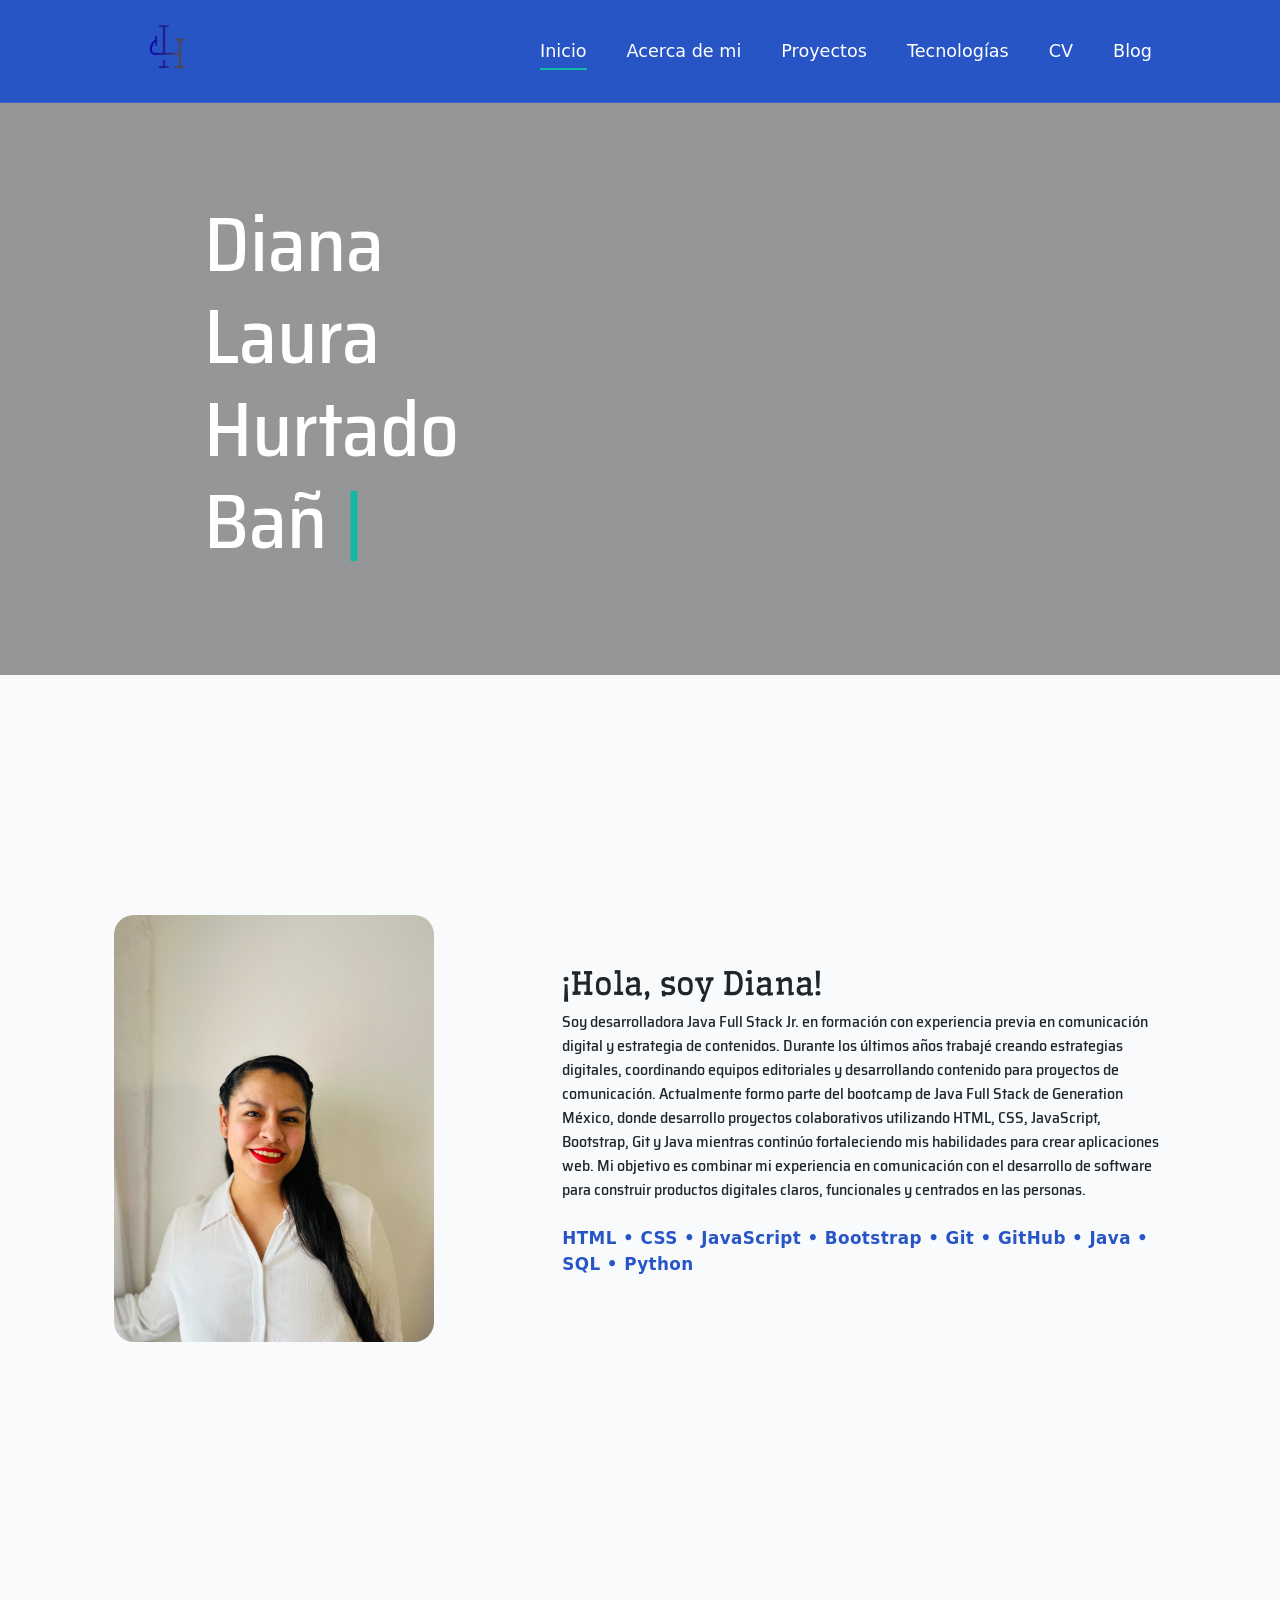
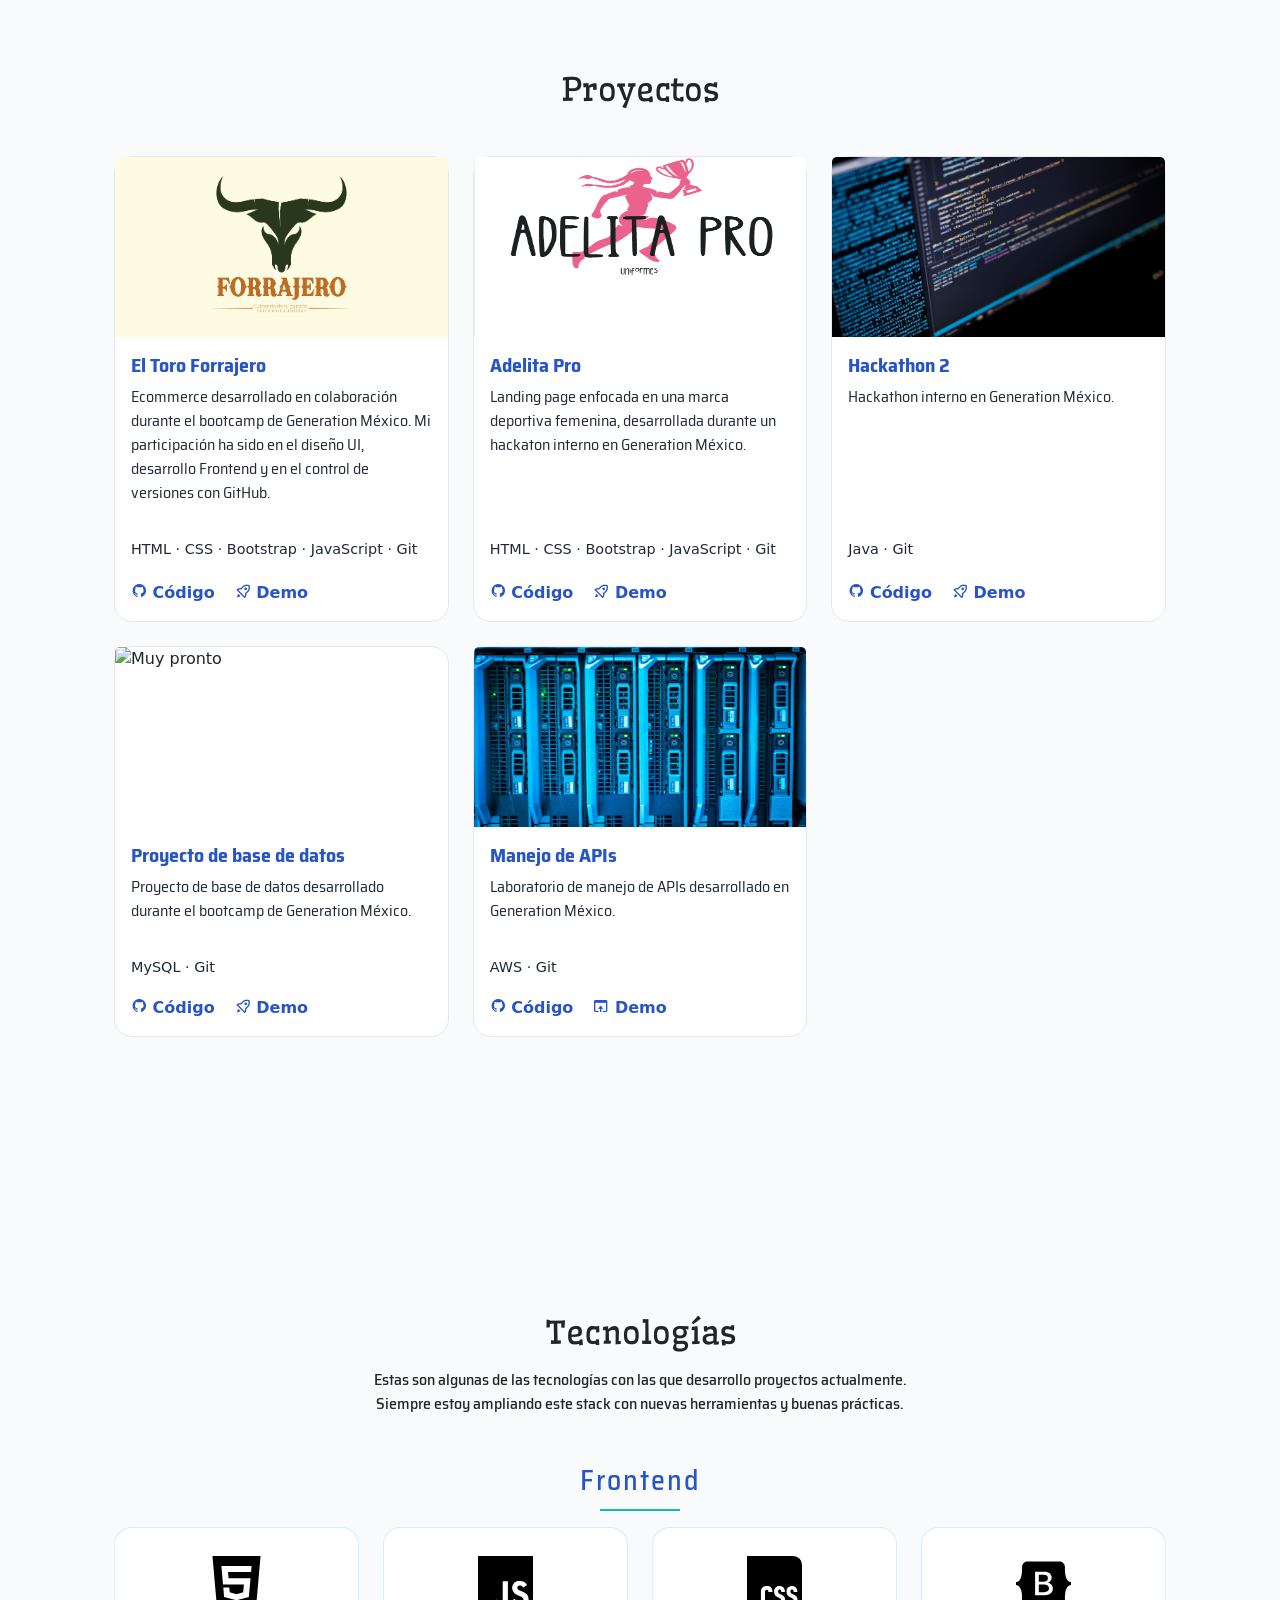
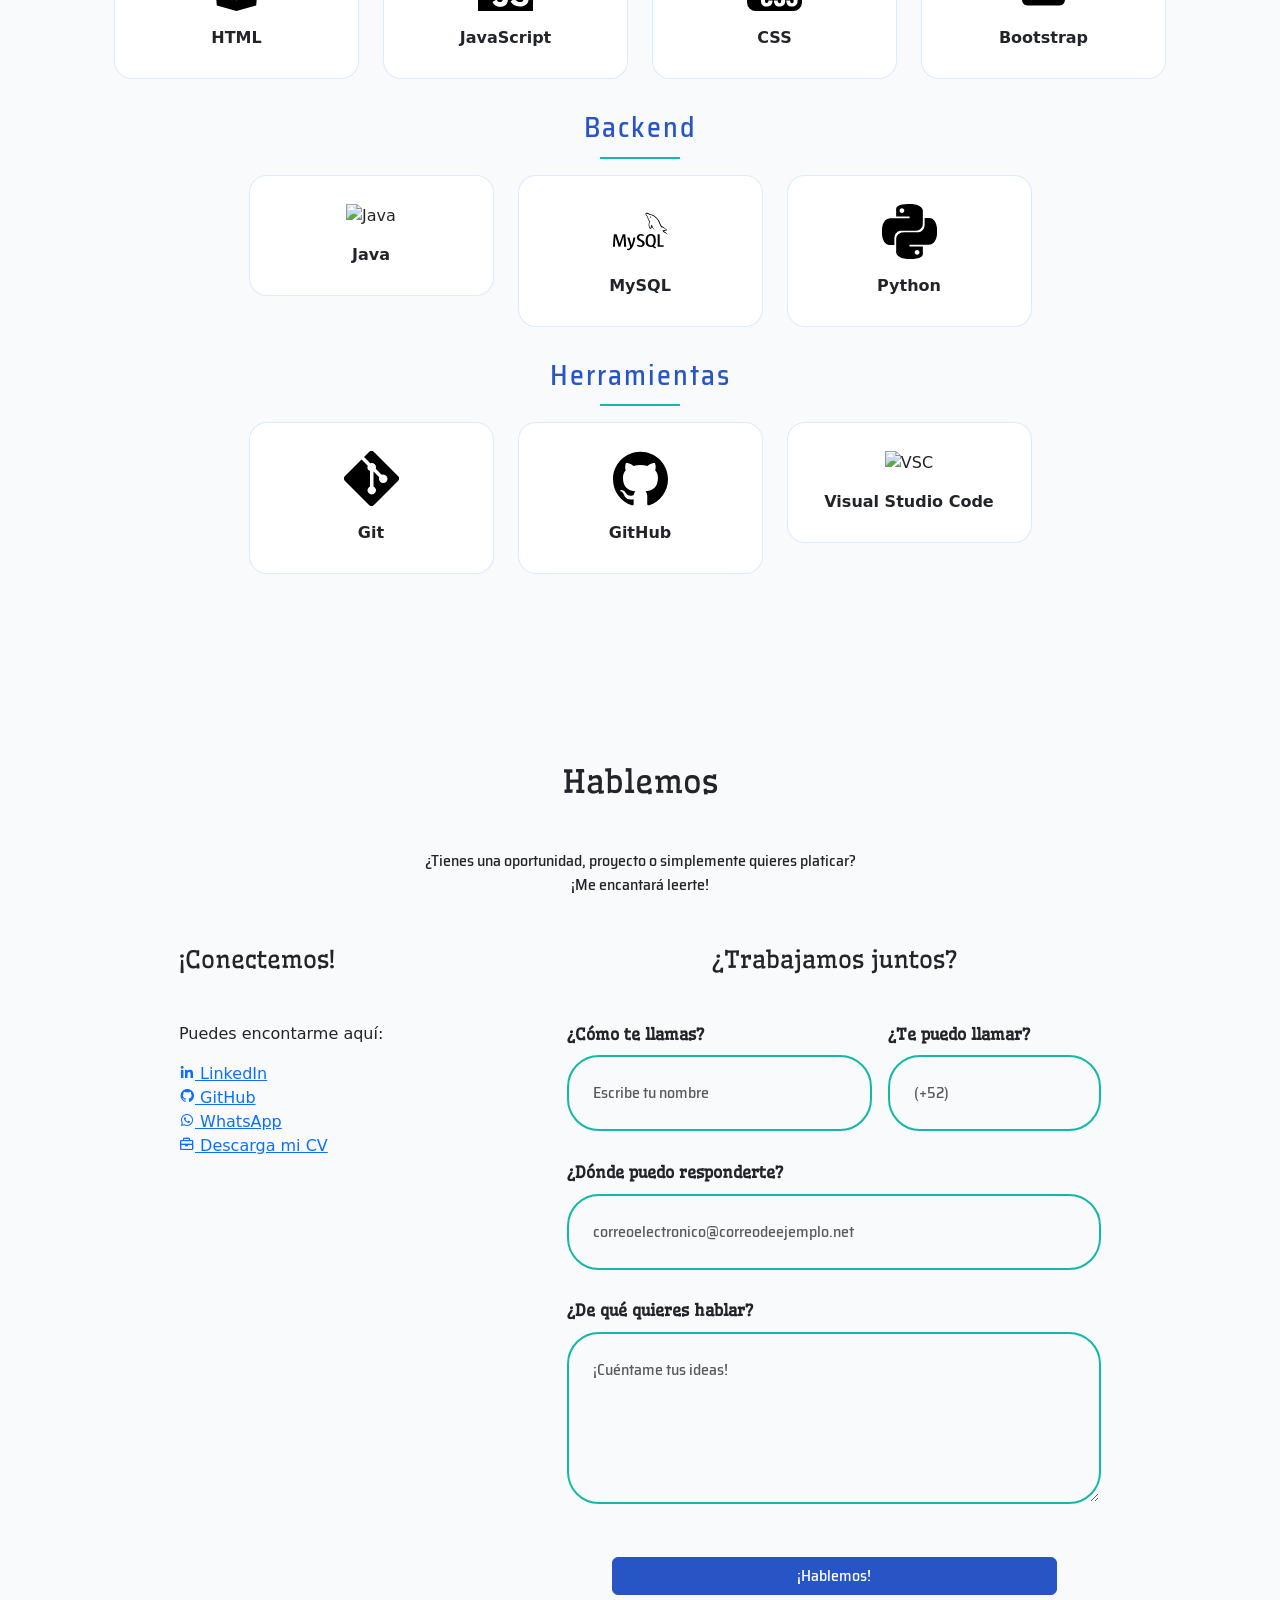
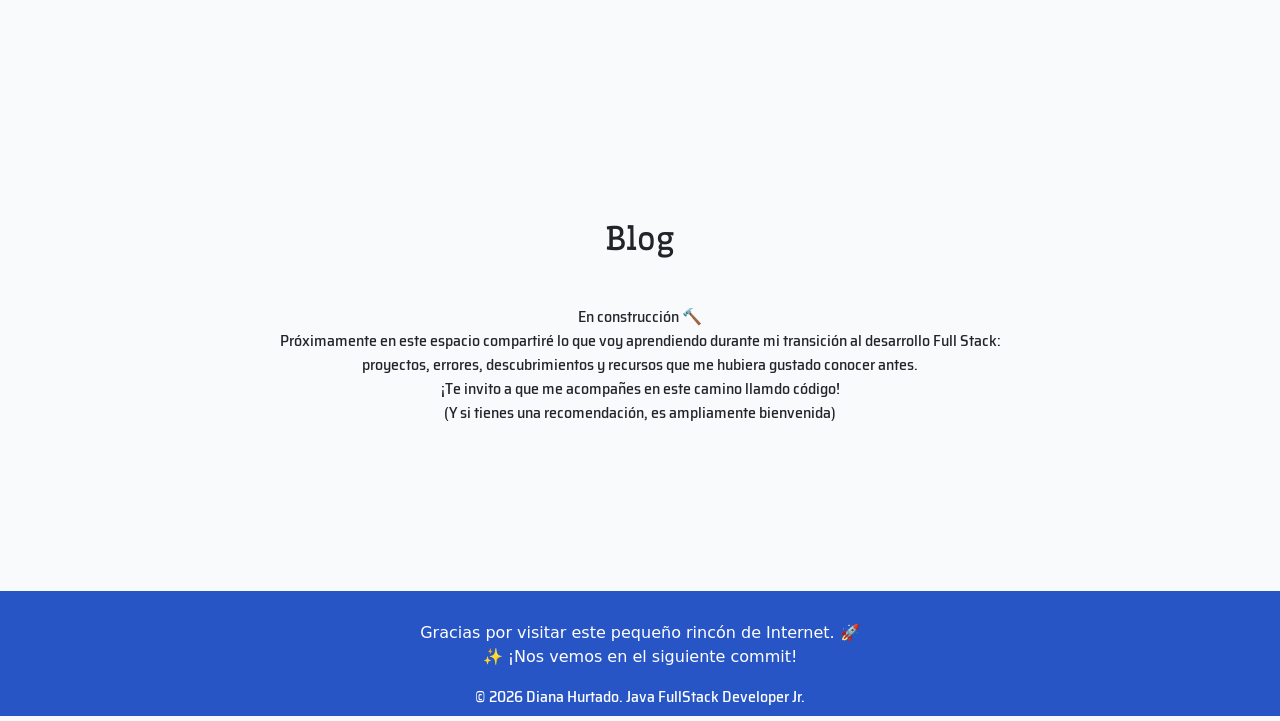
==== commit bd3b9da8: "Fix: hero, navbar, formulario, EmailJS, proyectos, footer, animaciones." ====
--- a/home.html
+++ b/home.html
@@ -8,8 +8,10 @@
     <!--Link a Bootstrap-->
     <link href="https://cdn.jsdelivr.net/npm/bootstrap@5.3.8/dist/css/bootstrap.min.css" rel="stylesheet"
         integrity="sha384-sRIl4kxILFvY47J16cr9ZwB07vP4J8+LH7qKQnuqkuIAvNWLzeN8tE5YBujZqJLB" crossorigin="anonymous">
-
+    <!--Link a la página de Boxicons-->
     <link href='https://unpkg.com/boxicons@2.1.4/css/boxicons.min.css' rel='stylesheet'>
+    <!--Link a la página de Devicon-->
+    <link rel="stylesheet" type='text/css' href="https://cdn.jsdelivr.net/gh/devicons/devicon@latest/devicon.min.css" />
     <!--Link a la página de estilos-->
     <link rel="stylesheet" href="style.css">
     <!--Link tipografías-->
@@ -18,7 +20,7 @@
     <link href="https://fonts.googleapis.com/css2?family=Happy+Monkey&family=Saira+Semi+Condensed:wght@100;200;300;400;500;600;700;800;900&family=Wellfleet&display=swap" rel="stylesheet">
 </head>
 
-<body style="background-color: silver;"> <!--floralwhite, ivory or seashell (mintcream?) its a safe choice, lightblue looks pretty too!! lightcyan might be good, powderblue puede ser, pero el verdeee Dx-->
+<body style="background-color: var(--color-background);"> <!--floralwhite, ivory or seashell (mintcream?) its a safe choice, lightblue looks pretty too!! lightcyan might be good, powderblue puede ser, pero el verdeee Dx-->
     <header class="header">
         <a href="#hero" class="logo">
             <img src="Audiovisual/MonogramaDH-noBG.png" href="#Inicio" width="120" height="120" class="logo img" alt="Monograma Diana Hurtado">
@@ -57,18 +59,21 @@
                     <div class="col-1"></div>
 
                     <div class="col-4">
-                        <h1 class="texto">Diana Laura Hurtado Baños</h1>
+                        <h1 class="texto">
+                            <span id="typing-text"></span> <!--para que aparezca el texto como en máquina de escribir-->
+                            <span class="cursor">|</span> <!--para el cursor parpadeante-->
+                        </h1>
                     </div>
 
                     <div class="col-1"></div>
 
                     <div class="col-5">
-                        <h2 class="texto">Java Full Stack Developer Jr.</h2>
+                        <h2 class="texto hero-subtitle hero-reveal">Java Full Stack Developer Jr.</h2>
                         <br>
-                        <p class="texto">
+                        <p class="texto hero-description hero-reveal">
                             Transformando ideas en experiencias digitales mediante desarrollo web, comunicación estratégica y análisis de datos.
                         </p>
-                        <div class="hero-buttons">
+                        <div class="hero-buttons hero-reveal">
                             <a href="#proyectos" class="btn btn-outline-primary">
                                 Ver proyectos
                             </a>
@@ -84,11 +89,11 @@
         </div>
     </section>
 
-    <section id="sobre-mi">
+    <section id="sobre-mi" class="reveal">
     <div class="container">
         <div class="row align-items-center">
             <div class="col-lg-5">
-                <img src="Audiovisual/Foto CV.jpeg" style=" width:350px; height: 470px; border-radius: 20px;" alt="Fotografía Diana Hurtado">
+                <img src="Audiovisual/Foto CV.jpeg" class="about-photo img-fluid" alt="Fotografía Diana Hurtado">
             </div>
             <div class="col-lg-7">
 
@@ -112,16 +117,16 @@
     </div>
     </section> 
 
-    <section id="proyectos" class="py-5">
+    <section id="proyectos" class="py-5 reveal">
         <div class="container">
             <h2 class="text-center mb-5 cables">Proyectos</h2>
             <div class="row g-4">
                 <!-- PI -->
                 <div class="col-md-6 col-lg-4">
-                    <div class="card h-100 shadow">
+                    <div class="card h-100 proyecto-card">
                         <img src="Audiovisual/Logo-Toro-Forrajero.jpg"
                             height="180px"
-                            class="card-img-top"
+                            class="card-img-top proyecto-img"
                             alt="Toro Forrajero">
 
                         <div class="card-body d-flex flex-column">
@@ -134,12 +139,20 @@
                             </p>
 
                             <div class="mt-auto">
-                                <a href="https://github.com/D-a-v-i-d-Vargas/Toro-Forrajero-Ecommerce" class="btn btn-primary mt-auto">
-                                    Ver GitHub
-                                </a>
-                                <a href="#" class="btn btn-primary mt-auto">
-                                    Demo (🔨)
-                                </a>
+                                <div class="tech-stack">
+                                    HTML · CSS · Bootstrap · JavaScript · Git
+                                </div>
+
+                                <div class="proyecto-links">
+                                    <a href="https://github.com/D-a-v-i-d-Vargas/Toro-Forrajero-Ecommerce">
+                                        <i class='bx bxl-github'></i>
+                                            Código
+                                    </a>
+                                    <a href="#">
+                                        <i class='bx bx-rocket'></i>
+                                            Demo
+                                    </a>
+                                </div>
                             </div>
                         </div>
                     </div>
@@ -147,10 +160,10 @@
 
                 <!-- Hackathon 1 -->
                 <div class="col-md-6 col-lg-4">
-                    <div class="card h-100 shadow">
+                    <div class="card h-100 proyecto-card">
                         <img src="Audiovisual/Adelita-pro.png"
                             height="180px"
-                            class="card-img-top"
+                            class="card-img-top proyecto-img"
                             alt="Adelita Pro">
 
                         <div class="card-body d-flex flex-column">
@@ -163,12 +176,20 @@
                             </p>
 
                             <div class="mt-auto">
-                                <a href="https://github.com/tobdany/Adelita-Pro-Uniforms" class="btn btn-primary mt-auto">
-                                    Ver GitHub
-                                </a>
-                                <a href="#" class="btn btn-primary mt-auto">
-                                    Demo (🔨)
-                                </a>
+                                <div class="tech-stack">
+                                    HTML · CSS · Bootstrap · JavaScript · Git
+                                </div>
+
+                                <div class="proyecto-links">
+                                    <a href="https://github.com/tobdany/Adelita-Pro-Uniforms">
+                                        <i class='bx bxl-github'></i>
+                                            Código
+                                    </a>
+                                    <a href="#">
+                                        <i class='bx bx-rocket'></i>
+                                            Demo
+                                    </a>
+                                </div>
                             </div>
                         </div>
                     </div>
@@ -176,10 +197,10 @@
 
                 <!-- Hackathon 2 -->
                 <div class="col-md-6 col-lg-4">
-                    <div class="card h-100 shadow">
+                    <div class="card h-100 proyecto-card">
                         <img src="Audiovisual/Backend.jpg"
                             height="180px"
-                            class="card-img-top"
+                            class="card-img-top proyecto-img"
                             alt="Muy pronto">
 
                         <div class="card-body d-flex flex-column">
@@ -191,13 +212,21 @@
                                 Hackathon interno en Generation México.
                             </p>
 
-                            <div class="mt-auto">
-                                <a href="#" class="btn btn-primary mt-auto">
-                                    Ver GitHub (🔨)
-                                </a>
-                                <a href="#" class="btn btn-primary mt-auto">
-                                    Demo (🔨)
-                                </a>
+                            <div class="mt-auto">    
+                                <div class="tech-stack">
+                                    Java · Git
+                                </div>
+                                
+                                <div class="proyecto-links">
+                                    <a href="#">
+                                        <i class='bx bxl-github'></i>
+                                            Código
+                                    </a>
+                                    <a href="#">
+                                        <i class='bx bx-rocket'></i>
+                                            Demo
+                                    </a>
+                                </div>
                             </div>
                         </div>
                     </div>
@@ -205,10 +234,10 @@
 
                 <!-- Proyecto de base de datos -->
                 <div class="col-md-6 col-lg-4">
-                    <div class="card h-100 shadow">
+                    <div class="card h-100 proyecto-card">
                         <img src="Audiovisual/DataBase.jpg"
                             height="180px"
-                            class="card-img-top"
+                            class="card-img-top proyecto-img"
                             alt="Muy pronto">
 
                         <div class="card-body d-flex flex-column">
@@ -221,12 +250,20 @@
                             </p>
 
                             <div class="mt-auto">
-                                <a href="#" class="btn btn-primary mt-auto">
-                                    Ver GitHub (🔨)
-                                </a>
-                                <a href="#" class="btn btn-primary mt-auto">
-                                    Demo (🔨)
-                                </a>
+                                <div class="tech-stack">
+                                    MySQL · Git
+                                </div>
+
+                                <div class="mt-auto proyecto-links">
+                                    <a href="#">
+                                        <i class='bx bxl-github'></i>
+                                            Código
+                                    </a>
+                                    <a href="#">
+                                        <i class='bx bx-rocket'></i>
+                                            Demo
+                                    </a>
+                                </div>
                             </div>
                         </div>
                     </div>
@@ -234,10 +271,10 @@
 
                 <!-- Proyecto de API (lab 12!!!) -->
                 <div class="col-md-6 col-lg-4">
-                    <div class="card h-100 shadow">
+                    <div class="card h-100 proyecto-card">
                         <img src="Audiovisual/APIs.jpg"
                             height="180px"
-                            class="card-img-top"
+                            class="card-img-top proyecto-img"
                             alt="Mesero api lol">
 
                         <div class="card-body d-flex flex-column">
@@ -249,13 +286,21 @@
                                 Laboratorio de manejo de APIs desarrollado en Generation México.
                             </p>
 
-                            <div class="mt-auto">
-                                <a href="#" class="btn btn-primary mt-auto">
-                                    Ver GitHub (🔨)
-                                </a>
-                                <a href="#" class="btn btn-primary mt-auto">
-                                    Demo (🔨)
-                                </a>
+                            <div class="mt-auto"></div>
+                                <div class="tech-stack">
+                                    AWS · Git
+                                </div>
+
+                                <div class="mt-auto proyecto-links">
+                                    <a href="#">
+                                        <i class='bx bxl-github'></i>
+                                            Código
+                                    </a>
+                                    <a href="#">
+                                        <i class='bx bx-window-open'></i>
+                                            Demo
+                                    </a>
+                                </div>
                             </div>
                         </div>
                     </div>
@@ -265,71 +310,165 @@
         </div>
     </section>
 
-    <section id="tecnologias">
-
-    <h2 class="text-center mb-5 cables">Tecnologías</h2>
-
-                <p class="texto" style="text-align: center;">
-                    He trabajado con backend, frontend y frameworks,
-                    <br>
-                    ¡pero siempre estoy aprendiendo!.
+    <section id="tecnologias" class="py-5 reveal">
+        <div class="container">
+            <h2 class="text-center cables mb-3">
+            Tecnologías
+            </h2>
+
+            <p class="text-center texto mb-5">
+            Estas son algunas de las tecnologías con las que desarrollo proyectos actualmente.
+            <br>
+            Siempre estoy ampliando este stack con nuevas herramientas y buenas prácticas.
+            </p>
+
+            <h3 class="tech-category texto">
+                Frontend
+            </h3>
+
+            <div class="row g-4 justify-content-center">
+                <div class="col-6 col-md-4 col-lg-3">
+                    <div class="tech-item">
+                        <img src="Audiovisual/html5.svg" alt="HTML">
+                        <span>HTML</span>
+                    </div>
+                </div>
+
+                <div class="col-6 col-md-4 col-lg-3">
+                    <div class="tech-item">
+                        <img src="Audiovisual/javascript.svg" alt="JavaScript">
+                        <span>JavaScript</span>
+                    </div>
+                </div>
+
+                <div class="col-6 col-md-4 col-lg-3">
+                    <div class="tech-item">
+                        <img src="Audiovisual/css.svg" alt="CSS">
+                        <span>CSS</span>
+                    </div>
+                </div>
+
+                <div class="col-6 col-md-4 col-lg-3">
+                    <div class="tech-item">
+                        <img src="Audiovisual/bootstrap.svg" alt="Bootstrap">
+                        <span>Bootstrap</span>
+                    </div>
+                </div>
+            </div>
+
+            <h3 class="tech-category texto">
+                Backend
+            </h3>
+
+            <div class="row g-4 justify-content-center">
+                <div class="col-6 col-md-4 col-lg-3">
+                    <div class="tech-item">
+                        <img src="https://cdn.jsdelivr.net/gh/devicons/devicon@latest/icons/java/java-plain.svg" alt="Java">
+                        <span>Java</span>
+                    </div>
+                </div>
+
+                <div class="col-6 col-md-4 col-lg-3">
+                    <div class="tech-item">
+                        <img src="Audiovisual/mysql.svg" alt="SQL">
+                        <span>MySQL</span>
+                    </div>
+                </div>
+
+                <div class="col-6 col-md-4 col-lg-3">
+                    <div class="tech-item">
+                        <img src="Audiovisual/python.svg" alt="Python">
+                        <span>Python</span>
+                    </div>
+                </div>
+            </div>
+
+            <h3 class="tech-category texto">
+                Herramientas
+            </h3>
+
+            <div class="row g-4 justify-content-center">
+                <div class="col-6 col-md-4 col-lg-3">
+                    <div class="tech-item">
+                        <img src="Audiovisual/git.svg" alt="Git">
+                        <span>Git</span>
+                    </div>
+                </div>
+
+                <div class="col-6 col-md-4 col-lg-3">
+                    <div class="tech-item">
+                        <img src="Audiovisual/github.svg" alt="GitHub">
+                        <span>GitHub</span>
+                    </div>
+                </div>
+
+                <div class="col-6 col-md-4 col-lg-3">
+                    <div class="tech-item">
+                        <img src="https://cdn.jsdelivr.net/gh/devicons/devicon@latest/icons/vscode/vscode-plain.svg" alt="VSC">
+                        <span>Visual Studio Code</span>
+                    </div>
+                </div>
+            </div>
+
+    </section>
+
+    <section id="cv" class="reveal">
+        <div class="container-lg">
+            <h2 class="text-center mb-5 cables">Hablemos</h2>
+                <p class="text-center texto mb-5">
+                ¿Tienes una oportunidad, proyecto o simplemente quieres platicar?
+                <br>
+                ¡Me encantará leerte!
                 </p>
-        <!--Carrousel de tecnologías-->
-        <div class="marquee">
-            <div class="marquee-inner">
-                <img src="Audiovisual/HTML.png">
-                <img src="Audiovisual/CSS.png">
-                <img src="Audiovisual/Bootstrap.png">
-                <img src="Audiovisual/Git.png">
-                <img src="Audiovisual/GitHub.png">
-                <img src="Audiovisual/SQL.png">
-                <img src="Audiovisual/Java.png">
-                <img src="Audiovisual/Python.png">
-                <img src="Audiovisual/JavaScript.png">
-            </div>
-        </div>
-    </section>
-
-    <section id="cv">
-        <div class="container-lg">
-            <h2 class="text-center mb-5 cables">¿Quieres conocerme más?</h2>
-                <div class="row d-flex justify-content-center">
-                    <div class="col-2"></div>
-
-                    <div class="col-4">    
-                        <h4 class="mb-5 cables">Habla conmigo</h4>
-
-                        <h5 class="texto">WhatsApp</h5>
-                        <h6 class="texto">+52 56 1174 3254</h6>
+
+                <div class="row justify-content-center g-5">
+                    <div class="col-lg-4">    
+                        <h4 class="mb-5 cables">¡Conectemos!</h4>
+                        <p>Puedes encontarme aquí:</p>
+
+                        <a href="www.linkedin.com/in/diana-laura-hurtado-baños">
+                            <i class='bx bxl-linkedin'></i>
+                                LinkedIn
+                        </a>
+
                         <br>
+                        <a href="https://github.com/DianaH-314">
+                            <i class='bx bxl-github'></i>
+                                GitHub
+                        </a>
+
+                        <br>
+                        <a href="https://wa.me/525611743254"
+                        target="_blank"
+                        class="contact-link">
+                            <i class='bx bxl-whatsapp'></i>
+                            WhatsApp
+                        </a>
                         
                         <br>
-                        <h4 class="mb-5 cables">Conoce mi trayectoria completa</h4>
-                        <p class="texto">¡Puedes descargar mi CV completo aquí!</p>
-                        <a href="Audiovisual/Diana Laura Hurtado Baños - CV.pdf" class="btn btn-primary mt-auto" download="CV-DianaHurtado">
-                            Descargar CV
+                        <a href="Audiovisual/Diana Laura Hurtado Baños - CV.pdf">
+                            <i class='bx bx-briefcase'></i>
+                            Descarga mi CV
                         </a>
                     </div>
 
-                    <div class="col-1"></div>
-
-                    <div class="col-4">
+                    <div class="col-lg-6">
                         <h4 class="text-center mb-5 cables">¿Trabajamos juntos?</h5>
                         <!--Formulario de contacto-->
-                        <form class="formulario-contacto">
+                        <form class="formulario-contacto" id="formulario-contacto">
 
                             <!-- Nombre y Teléfono -->
                             <div class="row g-3 mb-3">
                                 <!-- Nombre -->
                                 <div class="col-md-7">
-                                    <label for="nombre" class="form-label-custom fw-bold w-100">Nombre</label>
+                                    <label for="nombre" class="form-label-custom fw-bold w-100">¿Cómo te llamas?</label>
                                     <input type="text" id="nombre" name="nombre" autocomplete="off"
                                         class="form-control form-control-custom w-100" placeholder="Escribe tu nombre">
                                 </div>
 
                                 <!-- Teléfono -->
                                 <div class="col-md-5">
-                                    <label for="telefono" class="form-label-custom fw-bold w-100">Teléfono</label>
+                                    <label for="telefono" class="form-label-custom fw-bold w-100">¿Te puedo llamar?</label>
                                     <input type="tel" min="0" id="telefono" name="telefono"  maxlength="10" autocomplete="off" pattern="[0-9]{10}"
                                         class="form-control form-control-custom w-100" placeholder="(+52)">
                                 </div>
@@ -337,7 +476,7 @@
 
                             <!-- Correo electrónico -->
                             <div class="mb-3">
-                                <label for="correo" class="form-label-custom fw-bold w-100">Correo electrónico</label>
+                                <label for="correo" class="form-label-custom fw-bold w-100">¿Dónde puedo responderte?</label>
                                 <input type="email" id="correo" name="correo" autocomplete="off"
                                     class="form-control form-control-custom w-100"
                                     placeholder="correoelectronico@correodeejemplo.net">
@@ -354,25 +493,32 @@
                             <div class="alertaBoton"></div>
 							<br>
                                 <div class="d-grid gap-2 col-10 mx-auto cables">
-                                    <button class="btn btn-primary mt-auto texto" type="submit">Enviar</button>
+                                    <button class="btn btn-primary mt-auto texto" type="submit">¡Hablemos!</button>
                                     <!-- <a href="#" class="btn btn-primary mt-auto" type="submit">Enviar</a> -->
                                 </div>
                             <br>
 
                         </form>
 
-                        <div class="col-1"></div>
                     </div>
                 </div>
         </div>
     </section>
 
-    <section id="blog">
+    <section id="blog" class="reveal">
         <div>
             <h2 class="mb-5 cables" style="text-align: center;">Blog</h2>
 
-            <p class="texto" style="text-align: center;">En construcción 🔨
-                Próximamente estaré añadiendo artículos sobre mis experiencias, transición profesional, aprendizajes y tropiezos en esta vida llamada código.
+            <p class="texto" style="text-align: center;">
+                En construcción 🔨
+                <br>
+                Próximamente en este espacio compartiré lo que voy aprendiendo durante mi transición al desarrollo Full Stack: 
+                <br>
+                proyectos, errores, descubrimientos y recursos que me hubiera gustado conocer antes.
+                <br>
+                ¡Te invito a que me acompañes en este camino llamdo código!
+                <br>
+                (Y si tienes una recomendación, es ampliamente bienvenida)
             </p>
         </div>
     </section>
@@ -381,18 +527,14 @@
         <div class="footer-container">
             <div class="row align-items-center justify-content-center">
 
-                <!-- <div class="col-auto text-end mb-3 mb-md-0 px-3">
-                    <img src="Audiovisual/MonogramaDH-noBG.png" class="footer-logo-img" alt="Monograma Diana Hurtado">
-                </div> -->
-
                 <div class="col-md-5 text-center mb-3 mb-md-0">
+                    <p>
+                        Gracias por visitar este pequeño rincón de Internet. 🚀
+                        <br>
+                        ✨ ¡Nos vemos en el siguiente commit!
+                    </p>
                     <div class="footer-contenido">
                         <p class="mb-1 texto">&copy; 2026 Diana Hurtado. Java FullStack Developer Jr.</p>
-                        <div class="footer-redes">
-                            <a href="https://www.linkedin.com/in/diana-laura-hurtado-ba%C3%B1os/"><i class='bx bxl-linkedin bx-sm'></i></a>
-                            <a href="#"><i class='bx bxl-gmail bx-sm'></i></a>
-                            <a href="https://github.com/DianaH-314"><i class='bx bxl-github' bx-xl></i></a>
-                        </div>
                     </div>
                 </div>
 
@@ -404,8 +546,10 @@
     <script src="https://cdn.jsdelivr.net/npm/bootstrap@5.3.8/dist/js/bootstrap.bundle.min.js"
         integrity="sha384-FKyoEForCGlyvwx9Hj09JcYn3nv7wiPVlz7YYwJrWVcXK/BmnVDxM+D2scQbITxI"
         crossorigin="anonymous"></script>
+    <!--Link a la API para que mande el mail con la información-->
+    <script src="https://cdn.jsdelivr.net/npm/@emailjs/browser@4/dist/email.min.js"></script>
     <!--Link al script de js-->
     <script src="script.js"></script>
 </body>
 
-</html>
+</html>
--- a/style.css
+++ b/style.css
@@ -1,11 +1,33 @@
 :root{
-    /* Paleta de colores */
-    --color-Azure: #0c85f5;
-    --color-SkyBlue: #0dcbff;
-    --color-Turquesa: #00e8dc;
-    --color-Menta: #0dffae;
-    --color-Verde: #0cf566;
-    --color-texto: #000;
+/* Colores */
+--color-primary:#2855C5;
+--color-secondary:#14B8A6;
+--color-dark:#1F2937;
+--color-background:#F8FAFC;
+--color-white:#FFFFFF;
+--color-border:#E5E7EB;
+
+/* Radios */
+--radius:18px;
+
+/* Sombra */
+--shadow:
+0 8px 24px rgba(31,41,55,.08);
+
+/* Transiciones */
+--transition:.30s ease;
+}
+
+section{
+    padding:100px 0;
+}
+
+#hero{
+    padding:0;
+}
+
+footer{
+    padding:0;
 }
 
 /*======================================= 
@@ -33,6 +55,18 @@
 /*Animación para el scrolleo suave*/
 html {
     scroll-behavior: smooth;
+}
+
+/*Animación para que las secciones entren suavemente*/
+.reveal{
+    opacity:0;
+    transform:translateY(40px);
+    transition:all .8s ease;
+}
+
+.reveal.visible{
+    opacity:1;
+    transform:translateY(0);
 }
 
 /*Propuesta de tamaño de los contenedores*/
@@ -56,9 +90,7 @@
     width: 100%;
     padding: 1.3rem 10%;
 
-    /* background: var(--color-SkyBlue); */
-    background: lightsteelblue;
-    /* background: blur(15px); */
+    background: var(--color-primary);
     border-bottom: 1px solid rgba(255, 255, 255, 0.1);
 
     display: flex;
@@ -95,23 +127,39 @@
     font-weight: 500;
     margin-left: 2.5rem;
     transition: 0.3s ease;
+    position:relative;
 }
 
 .header.cambio-fondo .navbar a {
-    color: var(--color-Azure);
+    color: var(--color-primary);
 }
 
 
 .navbar a:hover,
 .navbar a.active .header.cambio-fondo .navbar a:hover,
 header.cambio-fondo .navbar a.active {
-    color: var(--color-Turquesa);
+    color: var(--color-secondary);
+}
+
+.navbar a::after{
+    content:"";
+    position:absolute;
+    left:0;
+    bottom:-6px;
+    width:0;
+    height:2px;
+    background:var(--color-secondary);
+    transition:.3s ease;
+}
+
+.navbar a:hover::after,
+.navbar a.active::after{
+    width:100%;
 }
 
 .nav-acciones {
     display: flex;
     align-items: center;
-    /* Espacio entre el carrito y el botón */
     gap: 1.5rem;
     /* Separación con los demás elementos */
     margin-left: 2.5rem;
@@ -126,7 +174,7 @@
 }
 
 @media (max-width: 992px) {
-    .adelita-header {
+    .header {
         padding: 1.25rem 4%;
     }
 }
@@ -176,12 +224,12 @@
 
     /* Letras oscuras estables en scroll */
     .header.cambio-fondo .navbar a {
-        color: var(--color-Turquesa) !important;
+        color: var(--color-secondary) !important;
     }
 
     .header.cambio-fondo .navbar a.active,
     .header.cambio-fondo .navbar a:hover {
-        color: var(--color-Turquesa) !important;
+        color: var(--color-secondary) !important;
     }
 
     .navbar.active {
@@ -206,7 +254,6 @@
 .hero-video{
     width:100%;
     height: 100%;
-    /*display:block;*/
     object-fit:cover;
 }
 
@@ -220,12 +267,6 @@
 .hero-content{
     position:absolute;
     inset:0;
-
-    /* display:flex; */
-    /* flex-direction:column; */
-    /* justify-content:center;
-    align-items:center;
-    text-align:center; */
     gap:1.5rem;
 
     z-index:3;
@@ -241,7 +282,7 @@
 
 .hero-content h2{
     font-size: clamp(1.8rem,4vw,3rem);
-    color: var(--color-Turquesa);
+    color: var(--color-secondary);
     justify-content:center;
     align-items:center;
     text-align:center;
@@ -249,7 +290,7 @@
 
 .hero-content p{
     font-size: 20px;
-    color: var(--color-Turquesa);
+    color: white;
     line-height: 1.6;
     max-width:650px;
     justify-content:center;
@@ -269,29 +310,48 @@
 .btn-outline-primary{
     font-family: "Saira Semi Condensed", sans-serif;
     --bs-btn-bg: none; /*color fondo*/
-    --bs-btn-border-color: var(--color-Menta); /*color borde*/
+    --bs-btn-border-color: var(--color-primary); /*color borde*/
     --bs-btn-color: #FFFF;
-    --bs-btn-hover-bg: var(--color-Turquesa); /*color cuando se pone el puntero sobre el botón*/
-    --bs-btn-hover-border-color: var(--color-Turquesa); /*color borde cuando se pone el puntero sobre el botón*/
+    --bs-btn-hover-bg: var(--color-secondary); /*color cuando se pone el puntero sobre el botón*/
+    --bs-btn-hover-border-color: var(--color-secondary); /*color borde cuando se pone el puntero sobre el botón*/
     --bs-btn-hover-color: #000;
-    --bs-btn-active-bg: var(--color-Verde); /*color fondo cuando se hace click*/
-    --bs-btn-active-border-color: var(--color-Verde); /*color borde cuando se hace click*/
+    --bs-btn-active-bg: var(--color-primary); /*color fondo cuando se hace click*/
+    --bs-btn-active-border-color: var(--color-primary); /*color borde cuando se hace click*/
+}
+
+/*Para la animación de la máquina de escribir*/
+.cursor{
+    color: var(--color-secondary);
+    animation: blink .8s infinite;
+}
+
+@keyframes blink{
+50%{
+opacity:0;
+}
+}
+
+/*Para la animación del subtítulo, párrafo y botones*/
+.hero-reveal{
+    opacity:0;
+    transform:translateY(15px);
+    transition:.8s ease;
+}
+
+.hero-reveal.visible{
+    opacity:1;
+    transform:translateY(0);
 }
 
 /*======================================= 
             Sobre mí
 ========================================= */
-#sobre-mi{
-    padding:100px 0;
-}
-
-/* .about-photo{
-    width: 340px;
-    max-width:100%;
+
+.about-photo{
+    max-width:320px;
+    width:100%;
     border-radius:20px;
-    display:block;
-    margin:auto;
-} */
+}
 
 .about-text{
     max-width:650px;
@@ -299,7 +359,7 @@
 
 .stack-preview{
 font-size:1.05rem;
-color:var(--color-Azure);
+color:var(--color-primary);
 font-weight:600;
 letter-spacing:.4px;
 margin-top:1.5rem;
@@ -310,69 +370,129 @@
 ===============================*/
 .btn-primary{
     font-family: "Saira Semi Condensed", sans-serif;
-    --bs-btn-bg: var(--color-Menta); /*color fondo*/
-    --bs-btn-border-color: var(--color-Menta); /*color borde*/
-    --bs-btn-color: #000;
-    --bs-btn-hover-bg: var(--color-Turquesa); /*color cuando se pone el puntero sobre el botón*/
-    --bs-btn-hover-border-color: var(--color-Turquesa); /*color borde cuando se pone el puntero sobre el botón*/
-    --bs-btn-hover-color: #000;
-    --bs-btn-active-bg: var(--color-Verde); /*color fondo cuando se hace click*/
-    --bs-btn-active-border-color: var(--color-Verde); /*color borde cuando se hace click*/
+    --bs-btn-bg: var(--color-primary); /*color fondo*/
+    --bs-btn-border-color: var(--color-primary); /*color borde*/
+    --bs-btn-color:white;
+    --bs-btn-hover-bg: var(--color-secondary); /*color cuando se pone el puntero sobre el botón*/
+    --bs-btn-hover-border-color: var(--color-secondary); /*color borde cuando se pone el puntero sobre el botón*/
+    --bs-btn-hover-color: white;
+    --bs-btn-active-bg: var(--color-primary); /*color fondo cuando se hace click*/
+    --bs-btn-active-border-color: var(--color-primary); /*color borde cuando se hace click*/
 }
 
 /*================================================
                     Cards
 ==================================================*/
+.proyecto-card{
+    border:1px solid var(--color-border);
+    border-radius:18px;
+    box-shadow:none;
+    transition:.35s ease;
+}
+
+.proyecto-card:hover{
+    transform:translateY(-8px) scale(1.03);
+    box-shadow:0 18px 40px rgba(0,0,0,.12);
+}
+
+.proyecto-card:hover img{
+    transform:scale(1.04);
+}
+
+.proyecto-img{
+    transition:.35s ease;
+}
+
 .card-title{
-    font: bolder;
+    font-weight:700;
     font-family: "Saira Semi Condensed";
-    color: var(--color-Verde);
+    color: var(--color-primary);
 }
 
 .card-text{
     font-family: "Saira Semi Condensed";
-    color: var(--color-texto);
-}
-
-/* .card-button{
+    color: var(--color-dark);
+}
+
+.tech-stack{
+    margin:18px 0;
+    color:var(--color-dark);
+    font-size:.9rem;
+}
+
+.proyecto-links{
     display:flex;
-    gap:1rem;
-    justify-content:center;
-    flex-wrap:wrap;
-} */
+    gap:20px;
+    margin-top:20px;
+}
+
+.proyecto-links a{
+    text-decoration:none;
+    color:var(--color-primary);
+    font-weight:600;
+    transition:.3s ease;
+}
+
+.proyecto-links a:hover{
+    color:var(--color-secondary);
+    transform:translateY(-3px);
+}
 
 /*================================================
-                Carrousel
+                Tecnologías
 ==================================================*/
-body {
-    margin: 0;
-}
-
-.marquee {
-    overflow-x: clip;
-    white-space: nowrap;
-    position: relative;
-    width: 100%;
-}
-
-.marquee-inner {
-    display: flex;
-    align-items: center;
-    gap: 2vw;
-    padding: 12vh 0;
-    will-change: transform;
-}
-
-.marquee-inner img {
-    height: 100%;
-    transition: transform 0.5s;
-    flex-shrink: 0;
-    width: 20vw;
-    border-radius: 2rem;
-}
-
-.marquee-inner img:hover {
-    transform: scale(1.03);
+.tech-item{
+    background:white;
+    border:1px solid rgba(12,133,245,.15);
+    border-radius:18px;
+    padding:28px;
+    text-align:center;
+    transition:.35s ease;
+}
+
+.tech-item img{
+    width:55px;
+    margin-bottom:15px;
+    transition:.35s ease;
+}
+
+.tech-item span{
+    display:block;
+    font-weight:600;
+    transition:.35s ease;
+}
+
+.tech-item:hover{
+    transform:translateY(-4px);
+    border-color:var(--color-primary);
+    box-shadow:0 10px 25px rgba(37,99,235,.12);
+}
+
+.tech-item:hover img{
+    transform:rotate(-3deg) scale(1.08);
+    filter:drop-shadow(0 0 10px rgba(20,184,166,.35));
+}
+
+.tech-item:hover span{
+    color:var(--color-primary);
+}
+
+.tech-category{
+    text-align:center;
+    color:var(--color-primary);
+    margin-top: 2rem;
+    margin-bottom:1rem;
+    letter-spacing:2px;
+    position:relative;
+}
+
+.tech-category::after{
+    content:"";
+    display:block;
+    width:80px;
+    height:2px;
+    background:var(--color-secondary);
+    margin:12px auto 0;
 }
 
 /*================================================
@@ -383,41 +503,37 @@
     font-family: "Wellfleet", serif;
     font-weight: 400;
     font-style: normal;
+    margin-bottom:.6rem;
+}
+
+.formulario-contacto .mb-3{
+    margin-bottom:1.8rem!important;
 }
 
 .formulario-contacto input{
-    /* position: absolute;
-    top: 0;
-    left: 0;
-    width: 100%;
-    height: 100%; */
-    border: 2px solid var(--color-Verde);
+    border: 2px solid var(--color-secondary);
     border-radius: 2rem;
     padding: 1.5rem;
     font-family: "Saira Semi Condensed", sans-serif;
     font-weight: 500;
-    color: var(--color-texto);
+    color: var(--color-dark);
     background: none;
-    outline: var(--color-Verde);
+    outline: var(--color-secondary);
     z-index: 1;
 }
 
 .formulario-contacto textarea{
-    /* position: absolute;
-    top: 0;
-    left: 0;
-    width: 100%;
-    height: 100%; */
-    border: 2px solid var(--color-Verde);
+    border: 2px solid var(--color-secondary);
     border-radius: 2rem;
     padding: 1.5rem;
     font-family: "Saira Semi Condensed", sans-serif;
     font-weight: 500;
-    color: var(--color-texto);
+    color: var(--color-dark);
     background: none;
-    outline: var(--color-Verde);
+    outline: var(--color-secondary);
     z-index: 1;
 }
+
 /*================================================
                     Footer
 ==================================================*/
@@ -426,8 +542,8 @@
 }
 
 .footer {
-    background-color: var(--color-Azure);
-    color: var(--color-Menta);
+    background-color: var(--color-primary);
+    color: var(--color-white);
     height: 125px;
     width: 100% !important;
     /* Fuerza el ancho completo */
@@ -440,14 +556,67 @@
     margin-bottom: 10px;
 }
 
-/* Estilos para los iconos de Redes Sociales */
-.footer-redes a {
-    color: var(--color-Menta);
-    font-size: 1.5rem;
-    margin: 0 10px;
-    text-decoration: none;
-}
-
-.footer-redes a:hover {
-    color: var(--color-Verde);
+/*============================
+        Responsivo en
+        dispositivos
+==============================*/
+
+@media (max-width:768px){
+    /*Navbar*/
+.navbar{
+    background:var(--color-dark);
+    backdrop-filter:none;
+}
+
+.header.cambio-fondo .navbar,
+.header.cambio-fondo .navbar.active{
+
+    background: var(--color-dark) !important;
+    backdrop-filter: none !important;
+    -webkit-backdrop-filter: none !important;
+
+}
+
+    /*Hero section*/
+.hero-content{
+    text-align:center;
+    justify-content:center;
+    align-items:center;
+    padding:0 1.5rem;
+}
+
+.hero-content h1{
+    font-size:3rem;
+}
+
+.hero-content h2{
+    font-size:2rem;
+}
+
+.hero-content p{
+    font-size:1.1rem;
+}
+
+.hero-buttons{
+    display:flex;
+    flex-direction:column;
+    gap:1rem;
+}
+
+/*Sobre mi*/
+#sobre-mi{
+    text-align:center;
+}
+
+.about-photo{
+    margin:0 auto 2rem;
+    display:block;
+}
+
+/*Footer*/
+.footer-contenido p{
+    font-size:.9rem;
+    line-height:1.5;
+}
+
 }
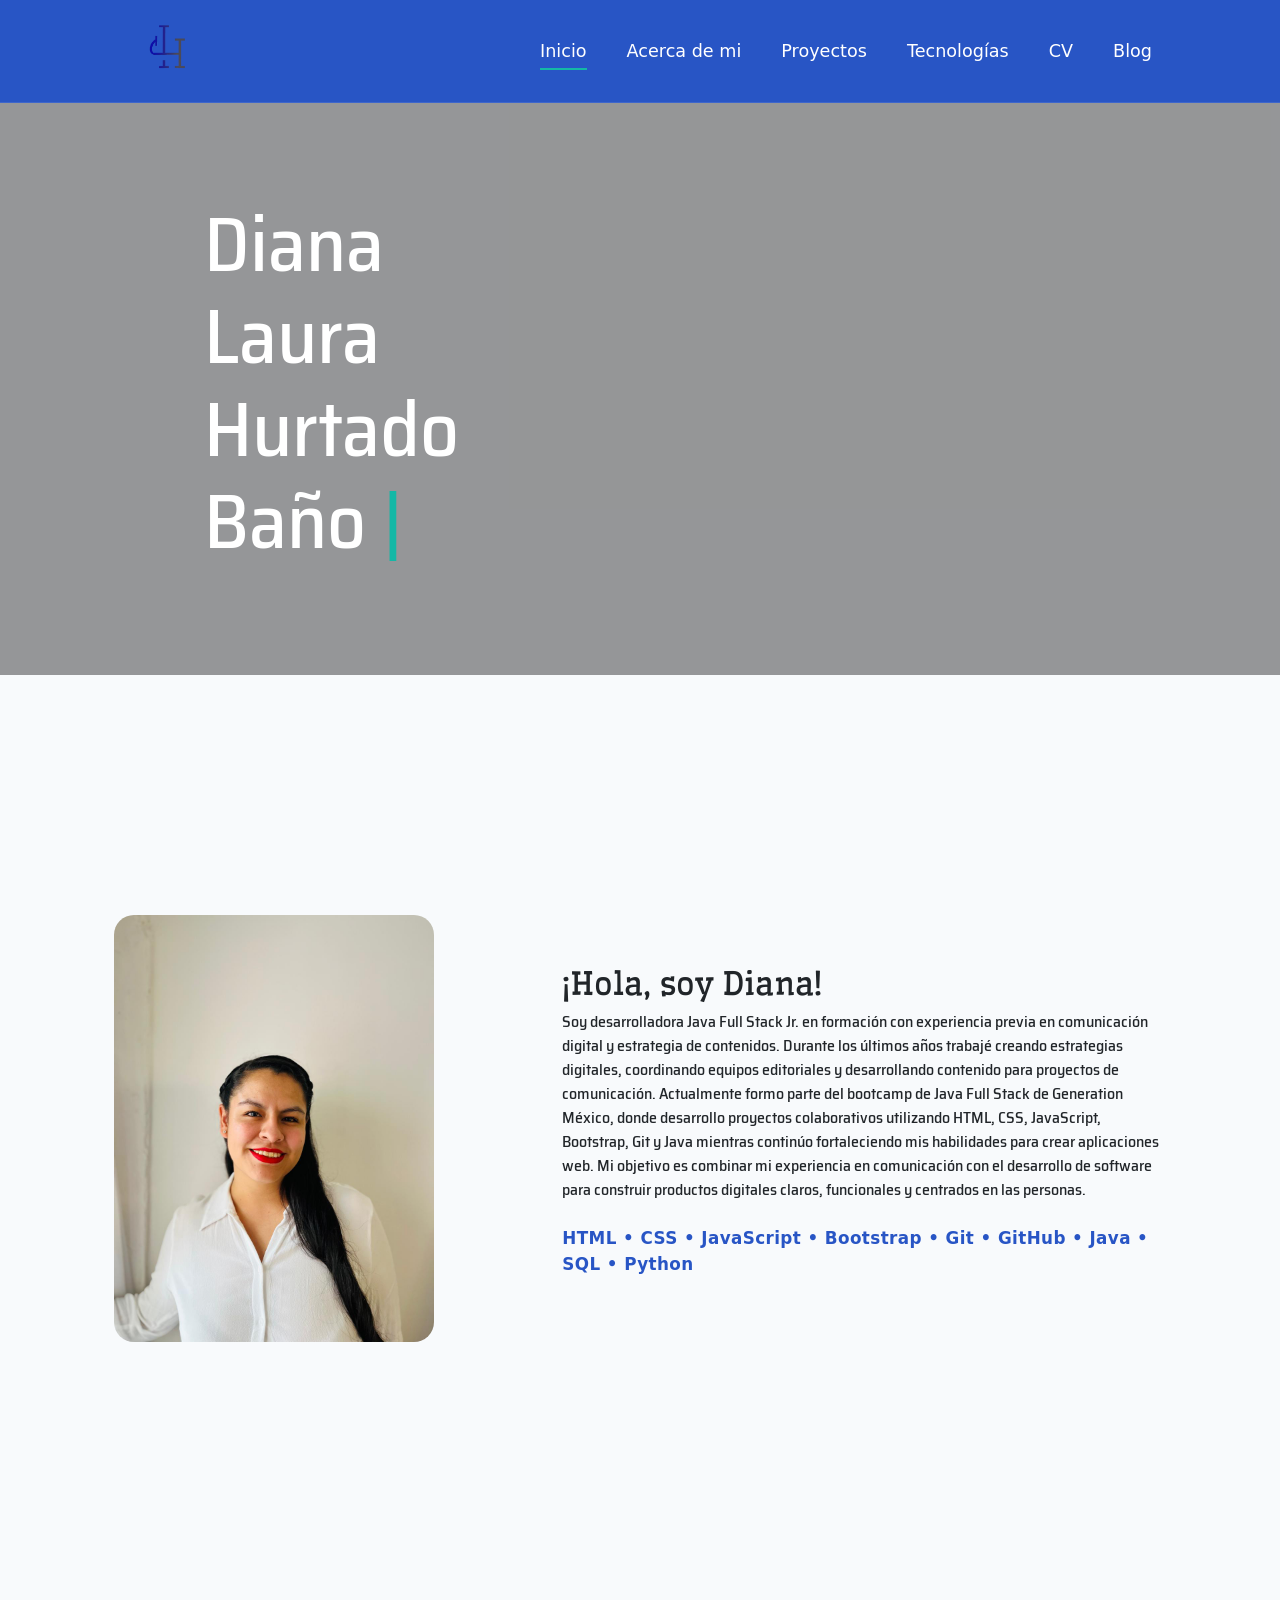
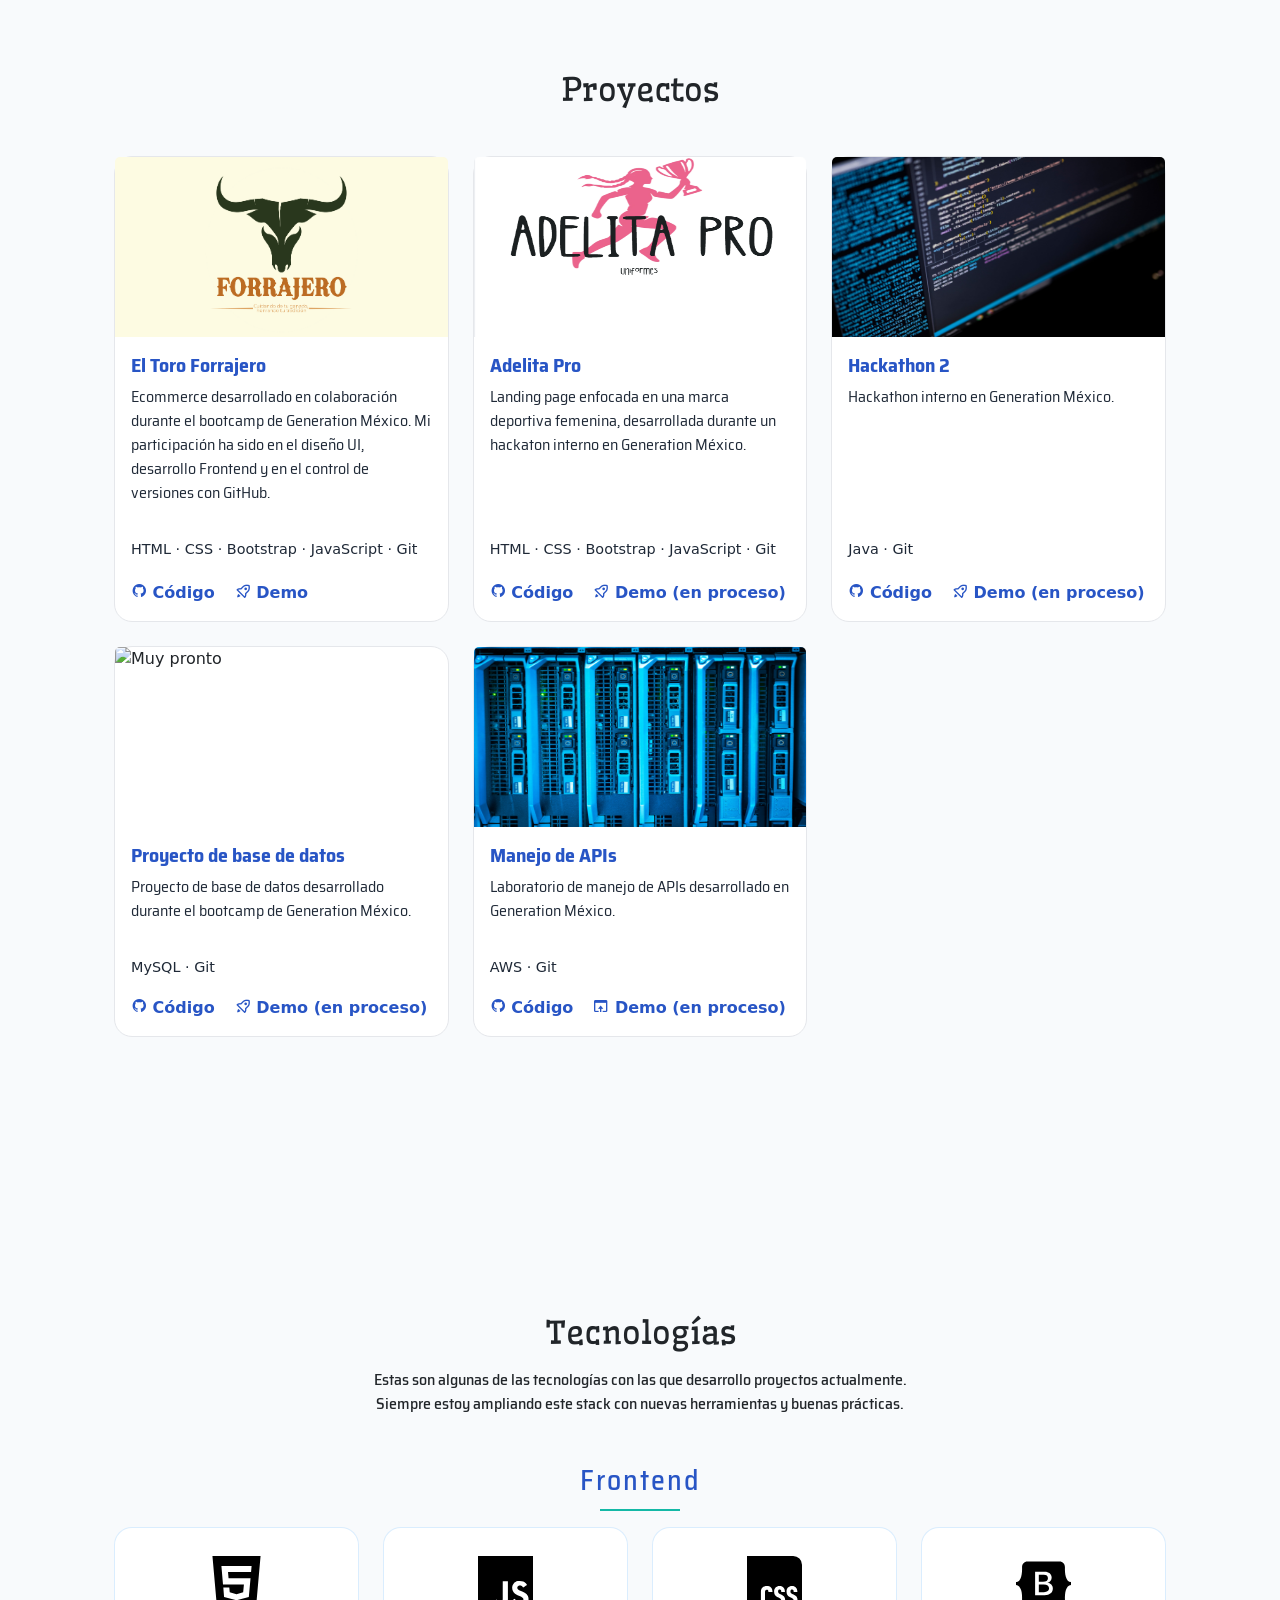
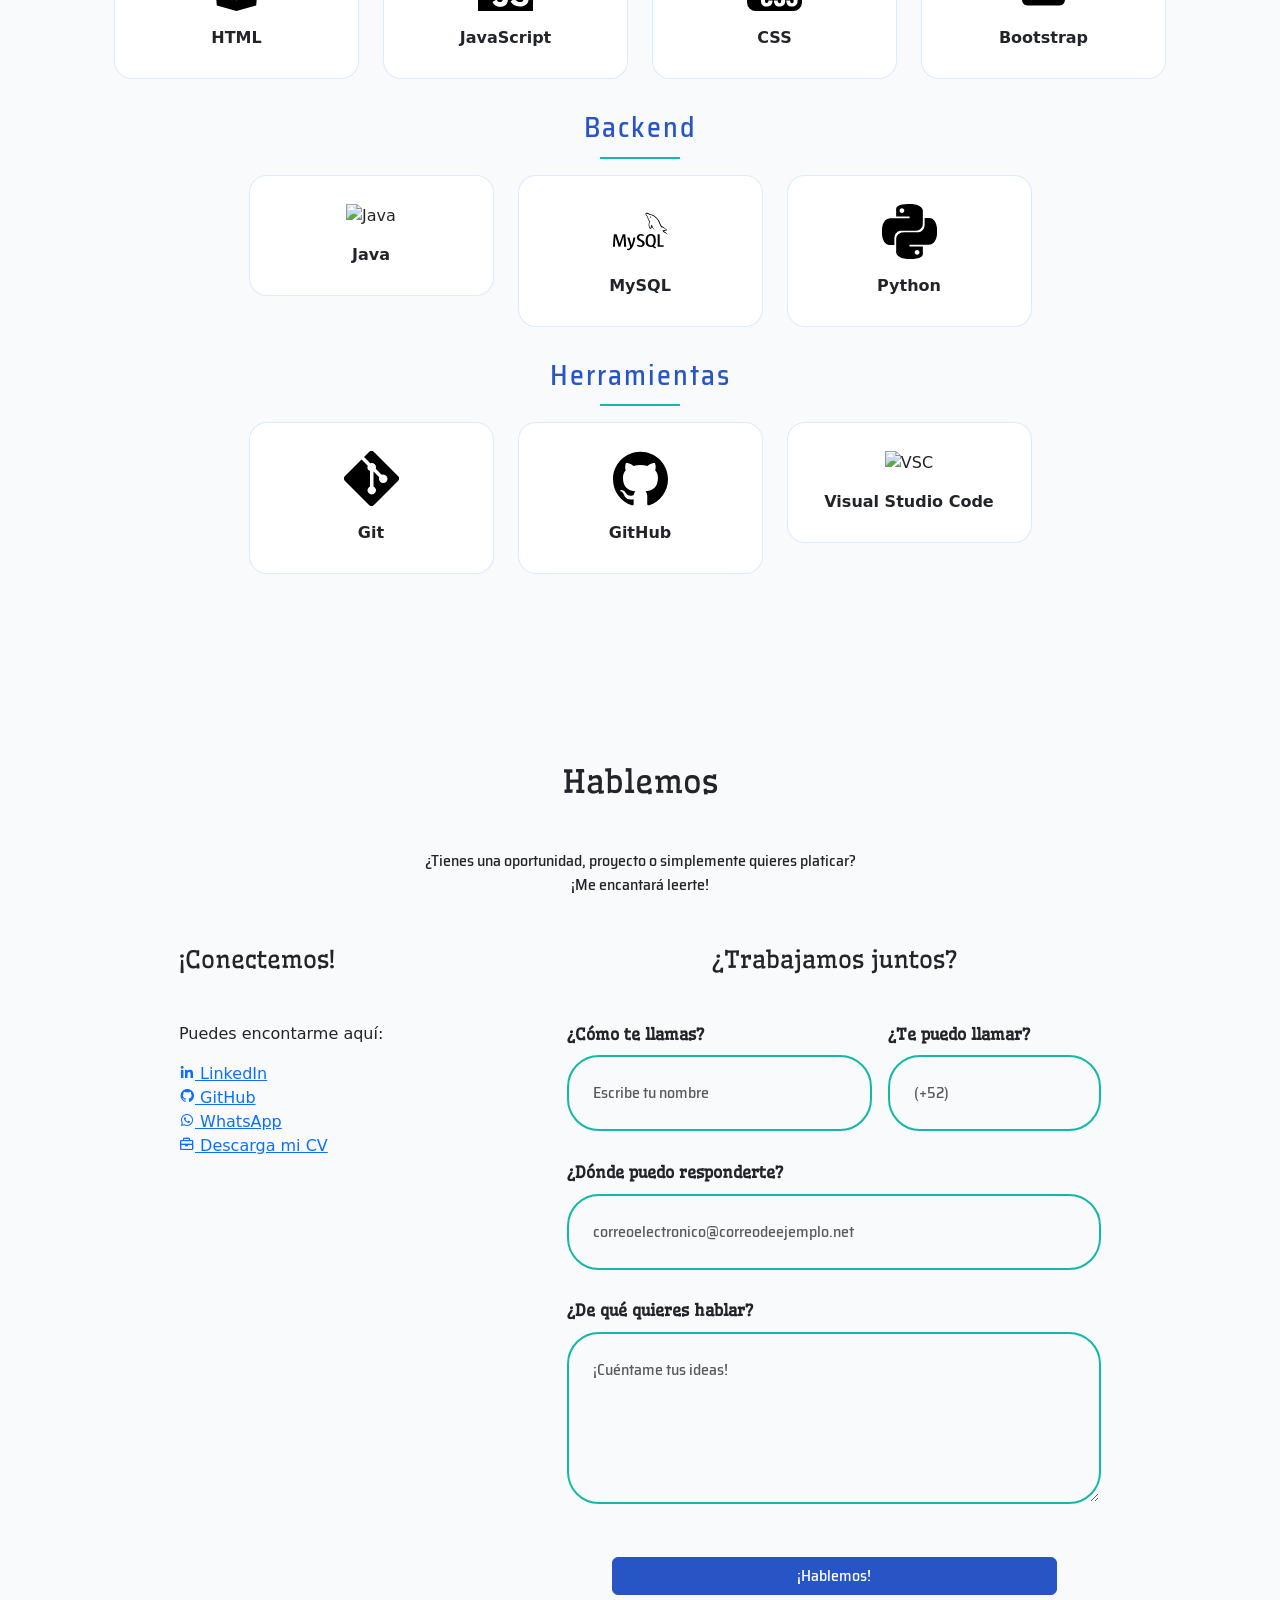
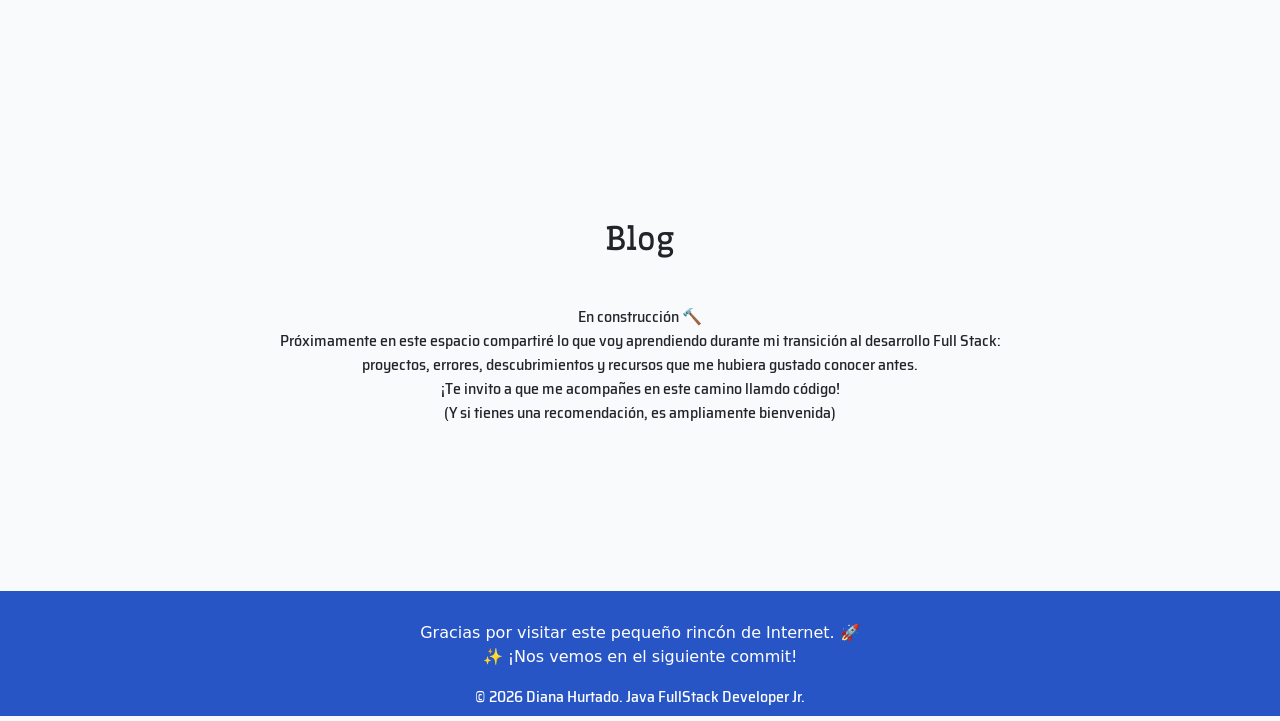
==== commit 1e689404: "Fix: proyectos" ====
--- a/home.html
+++ b/home.html
@@ -187,7 +187,7 @@
                                     </a>
                                     <a href="#">
                                         <i class='bx bx-rocket'></i>
-                                            Demo
+                                            Demo (en proceso)
                                     </a>
                                 </div>
                             </div>
@@ -224,7 +224,7 @@
                                     </a>
                                     <a href="#">
                                         <i class='bx bx-rocket'></i>
-                                            Demo
+                                            Demo (en proceso)
                                     </a>
                                 </div>
                             </div>
@@ -261,7 +261,7 @@
                                     </a>
                                     <a href="#">
                                         <i class='bx bx-rocket'></i>
-                                            Demo
+                                            Demo (en proceso)
                                     </a>
                                 </div>
                             </div>
@@ -298,7 +298,7 @@
                                     </a>
                                     <a href="#">
                                         <i class='bx bx-window-open'></i>
-                                            Demo
+                                            Demo (en proceso)
                                     </a>
                                 </div>
                             </div>
